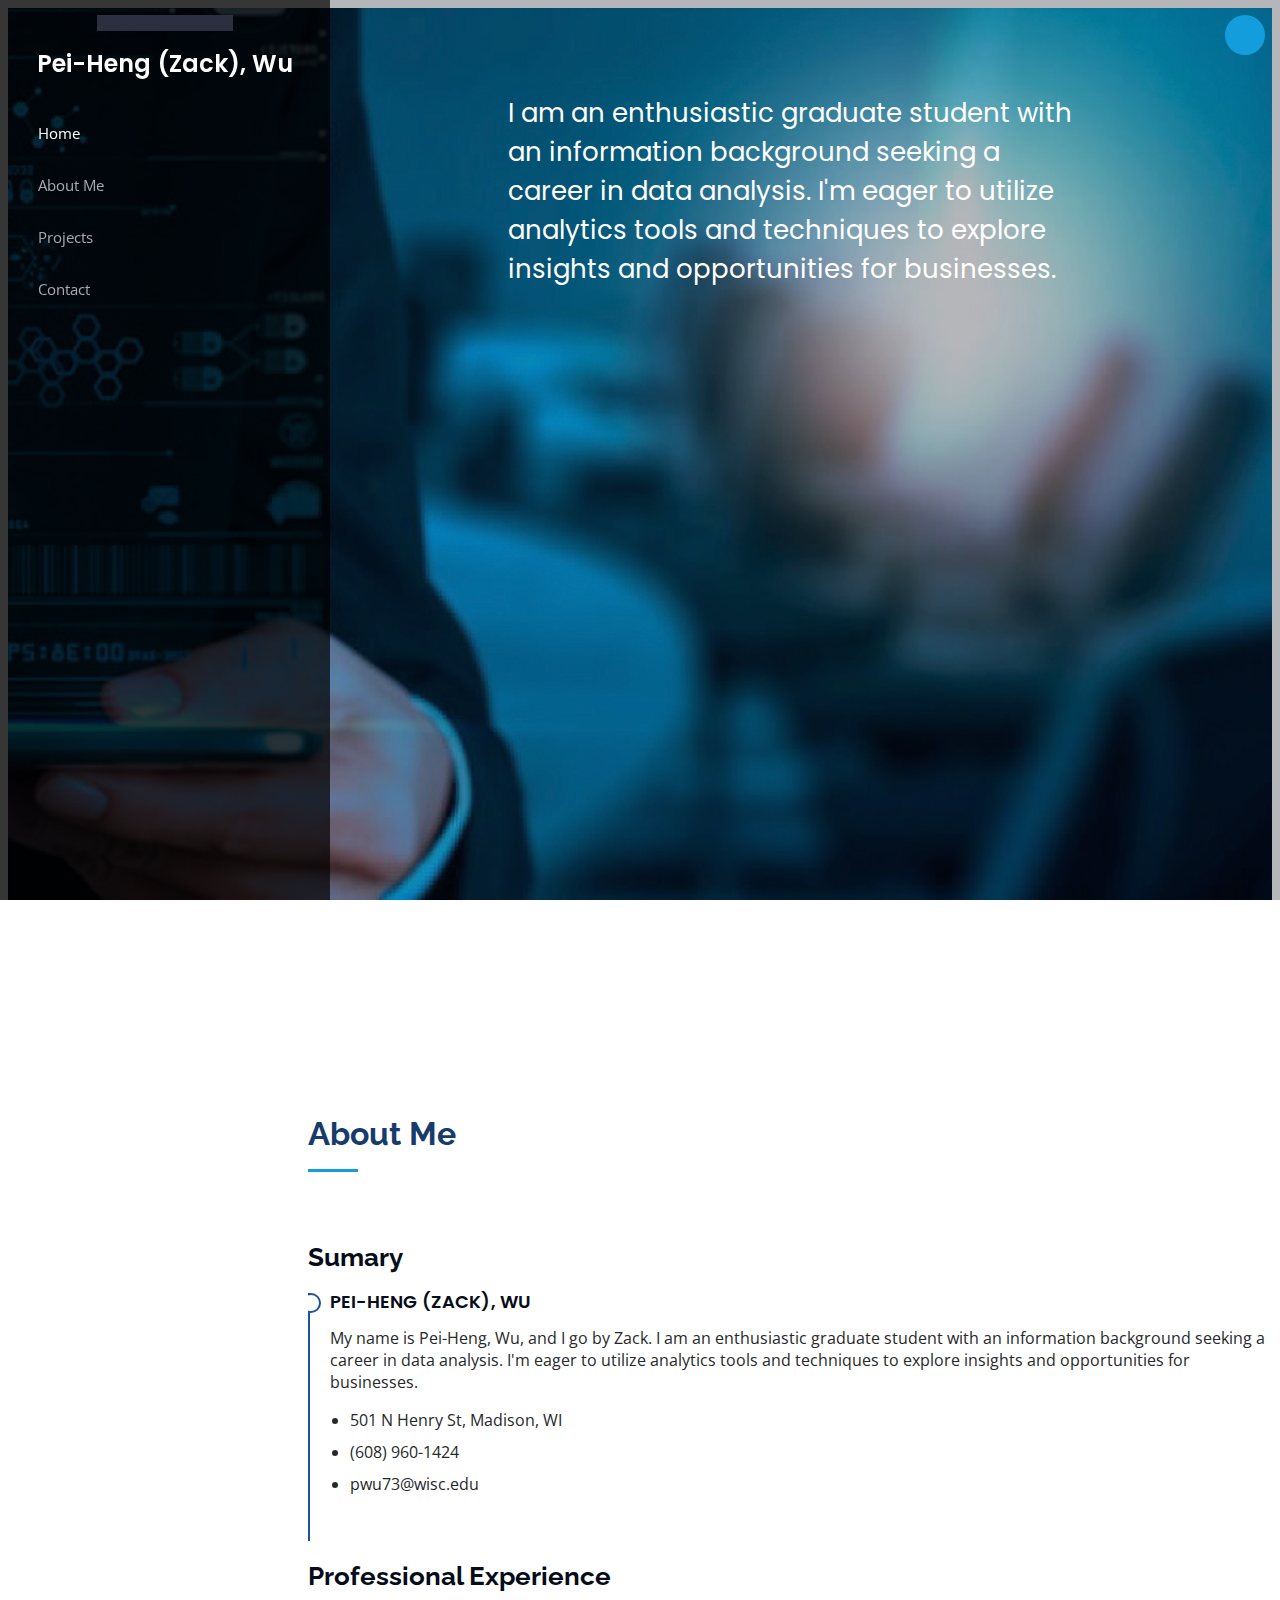
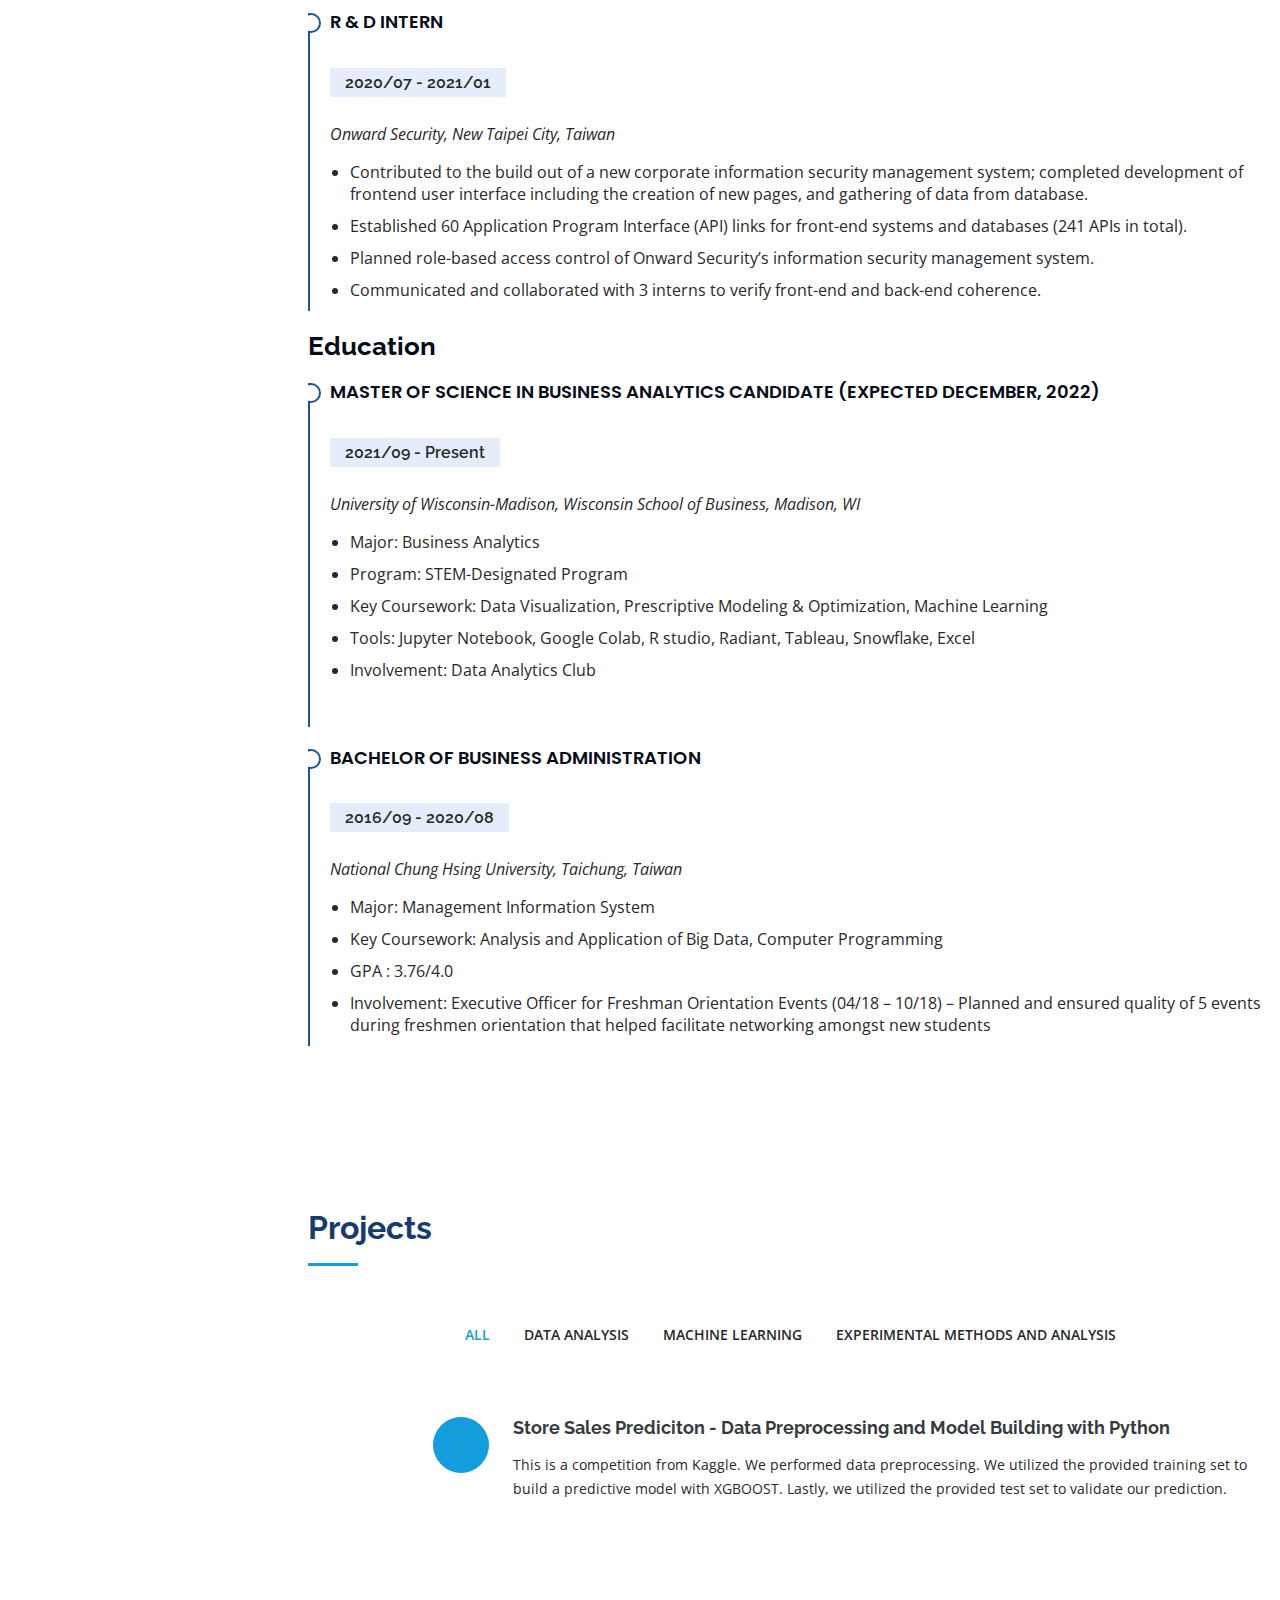
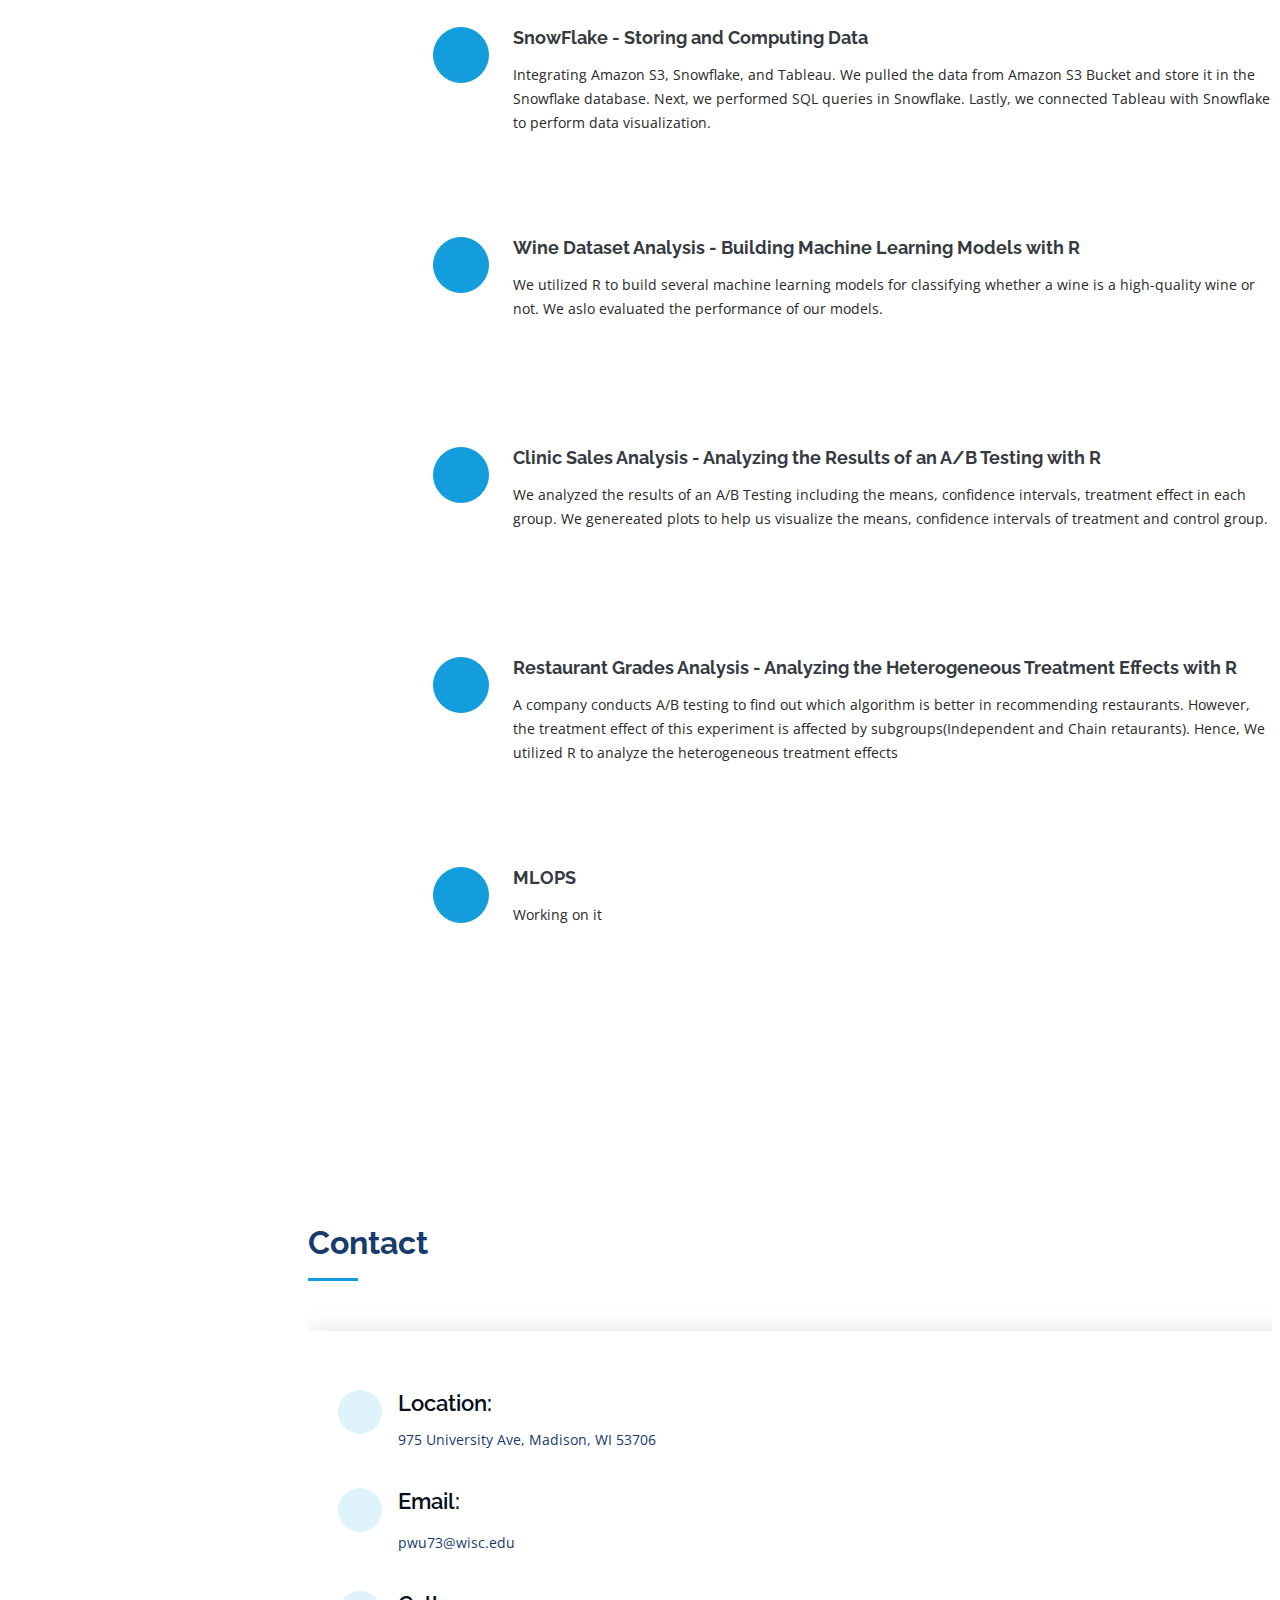
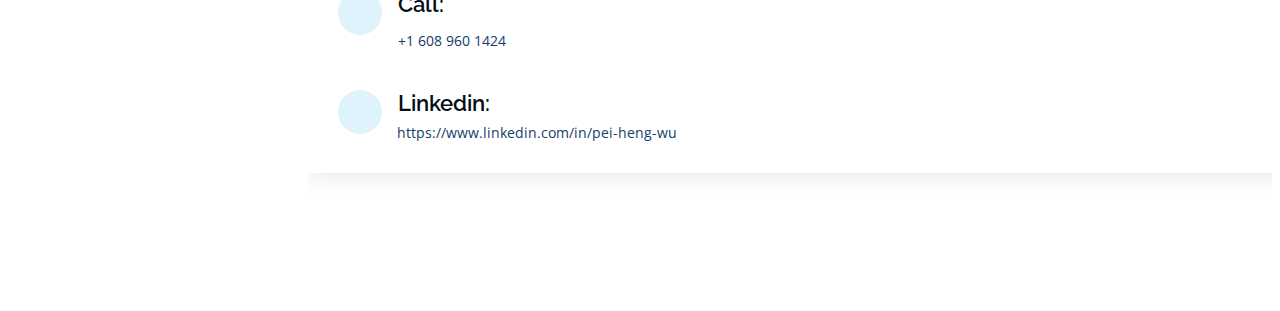
==== index.html @ 16bfede6 "start mlops" ====
<!DOCTYPE html>
<html lang="en">

<head>
  <meta charset="utf-8">
  <meta content="width=device-width, initial-scale=1.0" name="viewport">

  <title>Pei-Heng, Wu's Personal Website</title>
  <!-- <meta content="" name="description">
  <meta content="" name="keywords"> -->

  <!-- Favicons -->
  <link href="assets/img/favicon.png" rel="icon">
  <link href="assets/img/apple-touch-icon.png" rel="apple-touch-icon">

  <!-- Google Fonts -->
  <link
    href="https://fonts.googleapis.com/css?family=Open+Sans:300,300i,400,400i,600,600i,700,700i|Raleway:300,300i,400,400i,500,500i,600,600i,700,700i|Poppins:300,300i,400,400i,500,500i,600,600i,700,700i"
    rel="stylesheet">

  <!-- Vendor CSS Files -->
  <link href="assets/vendor/aos/aos.css" rel="stylesheet">
  <link href="assets/vendor/bootstrap/css/bootstrap.min.css" rel="stylesheet">
  <link href="assets/vendor/bootstrap-icons/bootstrap-icons.css" rel="stylesheet">
  <link href="assets/vendor/boxicons/css/boxicons.min.css" rel="stylesheet">
  <link href="assets/vendor/glightbox/css/glightbox.min.css" rel="stylesheet">
  <link href="assets/vendor/swiper/swiper-bundle.min.css" rel="stylesheet">

  <!-- Template Main CSS File -->
  <link href="assets/css/style.css" rel="stylesheet">

  <!-- =======================================================
  * Template Name: iPortfolio - v3.7.0
  * Template URL: https://bootstrapmade.com/iportfolio-bootstrap-portfolio-websites-template/
  * Author: BootstrapMade.com
  * License: https://bootstrapmade.com/license/
  ======================================================== -->
</head>

<body>

  <!-- ======= Mobile nav toggle button ======= -->
  <i class="bi bi-list mobile-nav-toggle d-xl-none"></i>

  <!-- ======= Header ======= -->
  <header id="header">
    <div class="d-flex flex-column">

      <div class="profile">
        <img src="assets/img/Wu_Pei-Heng_01.jpg" alt="" class="img-fluid rounded-circle">
        <h1 class="text-light"><a href="./assets/file/GB746 - Snowflake - Best Practices.pdf"
            download="GB746 - Snowflake - Best Practices">Pei-Heng (Zack), Wu</a></h1>
        <!-- <div class="social-links mt-3 text-center">
          <a href="#" class="twitter"><i class="bx bxl-twitter"></i></a>
          <a href="#" class="facebook"><i class="bx bxl-facebook"></i></a>
          <a href="#" class="instagram"><i class="bx bxl-instagram"></i></a>
          <a href="#" class="google-plus"><i class="bx bxl-skype"></i></a>
          <a href="#" class="linkedin"><i class="bx bxl-linkedin"></i></a>
        </div> -->
      </div>

      <nav id="navbar" class="nav-menu navbar">
        <ul>
          <li><a href="#hero" class="nav-link scrollto active"><i class="bx bx-home"></i> <span>Home</span></a></li>
          <li><a href="#resume" class="nav-link scrollto"><i class="bx bx-file-blank"></i> <span>About Me</span></a>
          </li>
          <li><a href="#services" class="nav-link scrollto"><i class="bx bx-server"></i> <span>Projects</span></a></li>
          <li><a href="#contact" class="nav-link scrollto"><i class="bx bx-envelope"></i> <span>Contact</span></a></li>
        </ul>
      </nav><!-- .nav-menu -->
    </div>
  </header><!-- End Header -->

  <!-- ======= Hero Section ======= -->
  <section id="hero" class="d-flex flex-column justify-content-center align-items-center">
    <div class="hero-container" data-aos="fade-in">
      <!-- <h1>Zack Wu</h1> -->
      <p>I am an enthusiastic graduate student with an information background seeking a career in data analysis. I'm
        eager to utilize analytics tools and techniques to explore insights and opportunities for businesses.</p>
      <!-- <p>I'm passionate about <span class="typed"
          data-typed-items="Data Analysis, Information Technology, marketing"></span></p> -->
    </div>
  </section><!-- End Hero -->

  <main id="main">

    <!-- ======= About Section ======= -->
    <!-- <section id="about" class="about">
      <div class="container">

        <div class="section-title">
          <h2>About</h2>
          <p>Magnam dolores commodi suscipit. Necessitatibus eius consequatur ex aliquid fuga eum quidem. Sit sint consectetur velit. Quisquam quos quisquam cupiditate. Et nemo qui impedit suscipit alias ea. Quia fugiat sit in iste officiis commodi quidem hic quas.</p>
        </div>

        <div class="row">
          <div class="col-lg-4" data-aos="fade-right">
            <img src="assets/img/profile-img.jpg" class="img-fluid" alt="">
          </div>
          <div class="col-lg-8 pt-4 pt-lg-0 content" data-aos="fade-left">
            <h3>UI/UX Designer &amp; Web Developer.</h3>
            <p class="fst-italic">
              Lorem ipsum dolor sit amet, consectetur adipiscing elit, sed do eiusmod tempor incididunt ut labore et dolore
              magna aliqua.
            </p>
            <div class="row">
              <div class="col-lg-6">
                <ul>
                  <li><i class="bi bi-chevron-right"></i> <strong>Birthday:</strong> <span>1 May 1995</span></li>
                  <li><i class="bi bi-chevron-right"></i> <strong>Website:</strong> <span>www.example.com</span></li>
                  <li><i class="bi bi-chevron-right"></i> <strong>Phone:</strong> <span>+123 456 7890</span></li>
                  <li><i class="bi bi-chevron-right"></i> <strong>City:</strong> <span>New York, USA</span></li>
                </ul>
              </div>
              <div class="col-lg-6">
                <ul>
                  <li><i class="bi bi-chevron-right"></i> <strong>Age:</strong> <span>30</span></li>
                  <li><i class="bi bi-chevron-right"></i> <strong>Degree:</strong> <span>Master</span></li>
                  <li><i class="bi bi-chevron-right"></i> <strong>PhEmailone:</strong> <span>email@example.com</span></li>
                  <li><i class="bi bi-chevron-right"></i> <strong>Freelance:</strong> <span>Available</span></li>
                </ul>
              </div>
            </div>
            <p>
              Officiis eligendi itaque labore et dolorum mollitia officiis optio vero. Quisquam sunt adipisci omnis et ut. Nulla accusantium dolor incidunt officia tempore. Et eius omnis.
              Cupiditate ut dicta maxime officiis quidem quia. Sed et consectetur qui quia repellendus itaque neque. Aliquid amet quidem ut quaerat cupiditate. Ab et eum qui repellendus omnis culpa magni laudantium dolores.
            </p>
          </div>
        </div>

      </div>
    </section> -->
    <!-- End About Section -->


    <!-- ======= Resume Section ======= -->
    <section id="resume" class="resume">
      <div class="container">

        <div class="section-title">
          <h2>About Me</h2>
          <!-- <p>My name is Pei-Heng, Wu, and I go by Zack. I am an enthusiastic graduate student with an information
            background seeking a career in data analysis. I'm eager to utilize analytics
            tools and techniques to explore insights and opportunities for businesses.</p> -->
        </div>

        <div class="row">
          <div class="col-lg-6" data-aos="fade-up">
            <h3 class="resume-title">Sumary</h3>
            <div class="resume-item pb-0">
              <h4>Pei-Heng (Zack), Wu</h4>
              <p>My name is Pei-Heng, Wu, and I go by Zack. I am an enthusiastic graduate student with an
                information
                background seeking a career in data analysis. I'm eager to utilize analytics
                tools and techniques to explore insights and opportunities for businesses.</p>
              <ul>
                <li>501 N Henry St, Madison, WI</li>
                <li>(608) 960-1424</li>
                <li>pwu73@wisc.edu</li>
              </ul>
            </div>

            <h3 class="resume-title">Professional Experience</h3>
            <div class="resume-item">
              <h4>R &amp; D Intern</h4>
              <h5>2020/07 - 2021/01</h5>
              <p><em>Onward Security, New Taipei City, Taiwan</em></p>
              <ul>
                <li>Contributed to the build out of a new corporate information security management system; completed
                  development of frontend user interface including the creation of new pages, and gathering of data from
                  database.</li>
                <li>Established 60 Application Program Interface (API) links for front-end systems and databases (241
                  APIs in total). </li>
                <li>Planned role-based access control of Onward Security’s information security management system.</li>
                <li>Communicated and collaborated with 3 interns to verify front-end and back-end coherence.</li>
              </ul>
            </div>
          </div>
          <div class="col-lg-6" data-aos="fade-up" data-aos-delay="100">
            <h3 class="resume-title">Education</h3>
            <div class="resume-item">
              <h4>Master of Science in Business Analytics Candidate (Expected December, 2022)
              </h4>
              <h5>2021/09 - Present</h5>
              <p><em>University of Wisconsin-Madison, Wisconsin School of Business, Madison, WI</em></p>
              <ul>
                <li>Major: Business Analytics</li>
                <li>Program: STEM-Designated Program</li>
                <li>Key Coursework: Data Visualization, Prescriptive Modeling & Optimization, Machine Learning</li>
                <li>Tools: Jupyter Notebook, Google Colab, R studio, Radiant, Tableau, Snowflake, Excel</li>
                <li>Involvement: Data Analytics Club</li>
                </li>
              </ul>
            </div>
            <div class="resume-item">
              <h4>Bachelor of Business Administration</h4>
              <h5>2016/09 - 2020/08</h5>
              <p><em>National Chung Hsing University, Taichung, Taiwan</em></p>
              <ul>
                <li>Major: Management Information System</li>
                <li>Key Coursework: Analysis and Application of Big Data, Computer Programming</li>
                <li>GPA : 3.76/4.0
                </li>
                <li>Involvement: Executive Officer for Freshman Orientation Events (04/18 – 10/18) – Planned and ensured
                  quality of 5
                  events during freshmen orientation that helped facilitate networking amongst new students</li>
              </ul>
            </div>
          </div>
        </div>

      </div>
    </section><!-- End Resume Section -->

    <!-- ======= Facts Section ======= -->
    <!-- <section id="facts" class="facts">
      <div class="container">

        <div class="section-title">
          <h2>Facts</h2>
          <p>Magnam dolores commodi suscipit. Necessitatibus eius consequatur ex aliquid fuga eum quidem. Sit sint
            consectetur velit. Quisquam quos quisquam cupiditate. Et nemo qui impedit suscipit alias ea. Quia fugiat sit
            in iste officiis commodi quidem hic quas.</p>
        </div>

        <div class="row no-gutters">

          <div class="col-lg-3 col-md-6 d-md-flex align-items-md-stretch" data-aos="fade-up">
            <div class="count-box">
              <i class="bi bi-emoji-smile"></i>
              <span data-purecounter-start="0" data-purecounter-end="232" data-purecounter-duration="1"
                class="purecounter"></span>
              <p><strong>Happy Clients</strong> consequuntur quae</p>
            </div>
          </div>

          <div class="col-lg-3 col-md-6 d-md-flex align-items-md-stretch" data-aos="fade-up" data-aos-delay="100">
            <div class="count-box">
              <i class="bi bi-journal-richtext"></i>
              <span data-purecounter-start="0" data-purecounter-end="521" data-purecounter-duration="1"
                class="purecounter"></span>
              <p><strong>Projects</strong> adipisci atque cum quia aut</p>
            </div>
          </div>

          <div class="col-lg-3 col-md-6 d-md-flex align-items-md-stretch" data-aos="fade-up" data-aos-delay="200">
            <div class="count-box">
              <i class="bi bi-headset"></i>
              <span data-purecounter-start="0" data-purecounter-end="1453" data-purecounter-duration="1"
                class="purecounter"></span>
              <p><strong>Hours Of Support</strong> aut commodi quaerat</p>
            </div>
          </div>

          <div class="col-lg-3 col-md-6 d-md-flex align-items-md-stretch" data-aos="fade-up" data-aos-delay="300">
            <div class="count-box">
              <i class="bi bi-people"></i>
              <span data-purecounter-start="0" data-purecounter-end="32" data-purecounter-duration="1"
                class="purecounter"></span>
              <p><strong>Hard Workers</strong> rerum asperiores dolor</p>
            </div>
          </div>

        </div>

      </div>
    </section> -->
    <!-- End Facts Section -->

    <!-- ======= Skills Section ======= -->
    <!-- <section id="skills" class="skills section-bg">
      <div class="container">

        <div class="section-title">
          <h2>Skills</h2>
          <p>Magnam dolores commodi suscipit. Necessitatibus eius consequatur ex aliquid fuga eum quidem. Sit sint
            consectetur velit. Quisquam quos quisquam cupiditate. Et nemo qui impedit suscipit alias ea. Quia fugiat sit
            in iste officiis commodi quidem hic quas.</p>
        </div>

        <div class="row skills-content">

          <div class="col-lg-6" data-aos="fade-up">

            <div class="progress">
              <span class="skill">HTML <i class="val">100%</i></span>
              <div class="progress-bar-wrap">
                <div class="progress-bar" role="progressbar" aria-valuenow="100" aria-valuemin="0" aria-valuemax="100">
                </div>
              </div>
            </div>

            <div class="progress">
              <span class="skill">CSS <i class="val">90%</i></span>
              <div class="progress-bar-wrap">
                <div class="progress-bar" role="progressbar" aria-valuenow="90" aria-valuemin="0" aria-valuemax="100">
                </div>
              </div>
            </div>

            <div class="progress">
              <span class="skill">JavaScript <i class="val">75%</i></span>
              <div class="progress-bar-wrap">
                <div class="progress-bar" role="progressbar" aria-valuenow="75" aria-valuemin="0" aria-valuemax="100">
                </div>
              </div>
            </div>

          </div>

          <div class="col-lg-6" data-aos="fade-up" data-aos-delay="100">

            <div class="progress">
              <span class="skill">PHP <i class="val">80%</i></span>
              <div class="progress-bar-wrap">
                <div class="progress-bar" role="progressbar" aria-valuenow="80" aria-valuemin="0" aria-valuemax="100">
                </div>
              </div>
            </div>

            <div class="progress">
              <span class="skill">WordPress/CMS <i class="val">90%</i></span>
              <div class="progress-bar-wrap">
                <div class="progress-bar" role="progressbar" aria-valuenow="90" aria-valuemin="0" aria-valuemax="100">
                </div>
              </div>
            </div>

            <div class="progress">
              <span class="skill">Photoshop <i class="val">55%</i></span>
              <div class="progress-bar-wrap">
                <div class="progress-bar" role="progressbar" aria-valuenow="55" aria-valuemin="0" aria-valuemax="100">
                </div>
              </div>
            </div>

          </div>

        </div>

      </div>
    </section> -->
    <!-- End Skills Section -->


    <!-- ======= Portfolio Section ======= -->
    <!-- <section id="portfolio" class="portfolio section-bg">
      <div class="container">

        <div class="section-title">
          <h2>Portfolio</h2>
          <p>Magnam dolores commodi suscipit. Necessitatibus eius consequatur ex aliquid fuga eum quidem. Sit sint
            consectetur velit. Quisquam quos quisquam cupiditate. Et nemo qui impedit suscipit alias ea. Quia fugiat sit
            in iste officiis commodi quidem hic quas.</p>
        </div>

        <div class="row" data-aos="fade-up">
          <div class="col-lg-12 d-flex justify-content-center">
            <ul id="portfolio-flters">
              <li data-filter="*" class="filter-active">All</li>
              <li data-filter=".filter-app">App</li>
              <li data-filter=".filter-card">Card</li>
              <li data-filter=".filter-web">Web</li>
            </ul>
          </div>
        </div>

        <div class="row portfolio-container" data-aos="fade-up" data-aos-delay="100">

          <div class="col-lg-4 col-md-6 portfolio-item filter-app">
            <div class="portfolio-wrap">
              <img src="assets/img/portfolio/portfolio-1.jpg" class="img-fluid" alt="">
              <div class="portfolio-links">
                <a href="assets/img/portfolio/portfolio-1.jpg" data-gallery="portfolioGallery"
                  class="portfolio-lightbox" title="App 1"><i class="bx bx-plus"></i></a>
                <a href="portfolio-details.html" title="More Details"><i class="bx bx-link"></i></a>
              </div>
            </div>
          </div>

          <div class="col-lg-4 col-md-6 portfolio-item filter-web">
            <div class="portfolio-wrap">
              <img src="assets/img/portfolio/portfolio-2.jpg" class="img-fluid" alt="">
              <div class="portfolio-links">
                <a href="assets/img/portfolio/portfolio-2.jpg" data-gallery="portfolioGallery"
                  class="portfolio-lightbox" title="Web 3"><i class="bx bx-plus"></i></a>
                <a href="portfolio-details.html" title="More Details"><i class="bx bx-link"></i></a>
              </div>
            </div>
          </div>

          <div class="col-lg-4 col-md-6 portfolio-item filter-app">
            <div class="portfolio-wrap">
              <img src="assets/img/portfolio/portfolio-3.jpg" class="img-fluid" alt="">
              <div class="portfolio-links">
                <a href="assets/img/portfolio/portfolio-3.jpg" data-gallery="portfolioGallery"
                  class="portfolio-lightbox" title="App 2"><i class="bx bx-plus"></i></a>
                <a href="portfolio-details.html" title="More Details"><i class="bx bx-link"></i></a>
              </div>
            </div>
          </div>

          <div class="col-lg-4 col-md-6 portfolio-item filter-card">
            <div class="portfolio-wrap">
              <img src="assets/img/portfolio/portfolio-4.jpg" class="img-fluid" alt="">
              <div class="portfolio-links">
                <a href="assets/img/portfolio/portfolio-4.jpg" data-gallery="portfolioGallery"
                  class="portfolio-lightbox" title="Card 2"><i class="bx bx-plus"></i></a>
                <a href="portfolio-details.html" title="More Details"><i class="bx bx-link"></i></a>
              </div>
            </div>
          </div>

          <div class="col-lg-4 col-md-6 portfolio-item filter-web">
            <div class="portfolio-wrap">
              <img src="assets/img/portfolio/portfolio-5.jpg" class="img-fluid" alt="">
              <div class="portfolio-links">
                <a href="assets/img/portfolio/portfolio-5.jpg" data-gallery="portfolioGallery"
                  class="portfolio-lightbox" title="Web 2"><i class="bx bx-plus"></i></a>
                <a href="portfolio-details.html" title="More Details"><i class="bx bx-link"></i></a>
              </div>
            </div>
          </div>

          <div class="col-lg-4 col-md-6 portfolio-item filter-app">
            <div class="portfolio-wrap">
              <img src="assets/img/portfolio/portfolio-6.jpg" class="img-fluid" alt="">
              <div class="portfolio-links">
                <a href="assets/img/portfolio/portfolio-6.jpg" data-gallery="portfolioGallery"
                  class="portfolio-lightbox" title="App 3"><i class="bx bx-plus"></i></a>
                <a href="portfolio-details.html" title="More Details"><i class="bx bx-link"></i></a>
              </div>
            </div>
          </div>

          <div class="col-lg-4 col-md-6 portfolio-item filter-card">
            <div class="portfolio-wrap">
              <img src="assets/img/portfolio/portfolio-7.jpg" class="img-fluid" alt="">
              <div class="portfolio-links">
                <a href="assets/img/portfolio/portfolio-7.jpg" data-gallery="portfolioGallery"
                  class="portfolio-lightbox" title="Card 1"><i class="bx bx-plus"></i></a>
                <a href="portfolio-details.html" title="More Details"><i class="bx bx-link"></i></a>
              </div>
            </div>
          </div>

          <div class="col-lg-4 col-md-6 portfolio-item filter-card">
            <div class="portfolio-wrap">
              <img src="assets/img/portfolio/portfolio-8.jpg" class="img-fluid" alt="">
              <div class="portfolio-links">
                <a href="assets/img/portfolio/portfolio-8.jpg" data-gallery="portfolioGallery"
                  class="portfolio-lightbox" title="Card 3"><i class="bx bx-plus"></i></a>
                <a href="portfolio-details.html" title="More Details"><i class="bx bx-link"></i></a>
              </div>
            </div>
          </div>

          <div class="col-lg-4 col-md-6 portfolio-item filter-web">
            <div class="portfolio-wrap">
              <img src="assets/img/portfolio/portfolio-9.jpg" class="img-fluid" alt="">
              <div class="portfolio-links">
                <a href="assets/img/portfolio/portfolio-9.jpg" data-gallery="portfolioGallery"
                  class="portfolio-lightbox" title="Web 3"><i class="bx bx-plus"></i></a>
                <a href="portfolio-details.html" title="More Details"><i class="bx bx-link"></i></a>
              </div>
            </div>
          </div>

        </div>

      </div>
    </section> -->
    <!-- End Portfolio Section -->

    <!-- ======= Services Section ======= -->
    <section id="services" class="services">
      <div class="container">

        <div class="section-title">
          <h2>Projects</h2>
        </div>

        <div class="row" data-aos="fade-up">
          <div class="col-lg-12 d-flex justify-content-center">
            <ul id="services-flters">
              <li data-filter="*" class="filter-active">All</li>
              <li data-filter=".filter-3">Data Analysis</li>
              <li data-filter=".filter-1">Machine Learning</li>
              <li data-filter=".filter-2">Experimental Methods and Analysis</li>
            </ul>
          </div>
        </div>

        <div class="row services-container">
          <div class="col-lg-4 col-md-6 icon-box filter-1">
            <div class="icon"><i class="bi bi-briefcase"></i></div>
            <h4 class="title"><a href="Store_sales.html">Store Sales Prediciton - Data Preprocessing and Model Building
                with Python </a></h4>
            <p class="description">This is a competition from Kaggle. We performed data preprocessing. We utilized the
              provided training set to build a predictive model with XGBOOST. Lastly, we utilized the provided test set
              to validate our prediction.</p>
          </div>
          <div class="col-lg-4 col-md-6 icon-box filter-3">
            <div class="icon"><i class="bi bi-calendar4-week"></i></div>
            <h4 class="title"><a href="./Karate Dojo Analysis.html">SnowFlake - Storing and Computing Data </a></h4>
            <p class="description">Integrating Amazon S3, Snowflake, and Tableau. We pulled the data from Amazon S3
              Bucket and store it in the Snowflake database. Next, we performed SQL queries in Snowflake. Lastly, we
              connected Tableau with Snowflake to perform data visualization.</p>
          </div>
          <div class="col-lg-4 col-md-6 icon-box filter-1">
            <div class="icon"><i class="bi bi-briefcase"></i></div>
            <h4 class="title"><a href="assets/file/Assignment-7-revise.html">Wine Dataset Analysis - Building
                Machine Learning Models with R</a></h4>
            <p class="description">We utilized R to build several machine learning models for classifying whether a wine
              is a
              high-quality wine or not. We aslo evaluated the performance of our models.</p>
          </div>
          <div class="col-lg-4 col-md-6 icon-box filter-2">
            <div class="icon"><i class="bi bi-card-checklist"></i></div>
            <h4 class="title"><a href="./assets/file/Clinic Sales Analysis.html">Clinic Sales Analysis -
                Analyzing the Results of an A/B Testing with R
              </a></h4>
            <p class="description">We analyzed the results of an A/B Testing including the means, confidence intervals,
              treatment effect in each group. We genereated plots to help us visualize the means, confidence intervals
              of
              treatment and control group.</p>
          </div>
          <div class="col-lg-4 col-md-6 icon-box filter-2">
            <div class="icon"><i class="bi bi-calendar4-week"></i></div>
            <h4 class="title"><a href="./assets/file/RestaurantGrades.html">Restaurant Grades Analysis - Analyzing the
                Heterogeneous Treatment Effects with R</a></h4>
            <p class="description">A company conducts A/B testing to find out which algorithm is better in recommending
              restaurants. However, the treatment effect of this experiment is affected by subgroups(Independent and
              Chain retaurants). Hence, We utilized R to analyze the heterogeneous treatment effects</p>
          </div>
          <div class="col-lg-4 col-md-6 icon-box filter-1">
            <div class="icon"><i class="bi bi-calendar4-week"></i></div>
            <h4 class="title"><a href="./assets/file/RestaurantGrades.html">MLOPS</a></h4>
            <p class="description">Working on it</p>
          </div>
        </div>

      </div>
    </section><!-- End Services Section -->



    <!-- ======= Contact Section ======= -->
    <section id="contact" class="contact">
      <div class="container">

        <div class="section-title">
          <h2>Contact</h2>
        </div>

        <div class="row" data-aos="fade-in">

          <div class="col-lg">
            <div class="info align-items-center ">
              <div class="address">
                <i class="bi bi-geo-alt"></i>
                <h4>Location:</h4>
                <p>975 University Ave, Madison, WI 53706</p>
              </div>

              <div class="email">
                <i class="bi bi-envelope"></i>
                <h4>Email:</h4>
                <p>pwu73@wisc.edu</p>
              </div>

              <div class="phone">
                <i class="bi bi-phone"></i>
                <h4>Call:</h4>
                <p>+1 608 960 1424</p>
              </div>

              <div class="phone">
                <i class="bi bi-linkedin"></i>
                <h4>Linkedin:</h4>
                <a href="https://www.linkedin.com/in/pei-heng-wu">https://www.linkedin.com/in/pei-heng-wu</a>
              </div>

              <!-- <iframe
                src="https://www.google.com/maps/embed/v1/place?q=place_id:ChIJrdw6sMusB4gRqTdLjzVrrts&key=AIzaSyAyE0UaiybLDFYqEpI460T60gFAlJdDiVk"
                frameborder="0" style="border:0; width: 100%; height: 290px;" allowfullscreen></iframe> -->
            </div>

          </div>

          <!-- <div class="col-lg-7 mt-5 mt-lg-0 d-flex align-items-stretch">
            <form action="forms/contact.php" method="post" role="form" class="php-email-form">
              <div class="row">
                <div class="form-group col-md-6">
                  <label for="name">Your Name</label>
                  <input type="text" name="name" class="form-control" id="name" required>
                </div>
                <div class="form-group col-md-6">
                  <label for="name">Your Email</label>
                  <input type="email" class="form-control" name="email" id="email" required>
                </div>
              </div>
              <div class="form-group">
                <label for="name">Subject</label>
                <input type="text" class="form-control" name="subject" id="subject" required>
              </div>
              <div class="form-group">
                <label for="name">Message</label>
                <textarea class="form-control" name="message" rows="10" required></textarea>
              </div>
              <div class="my-3">
                <div class="loading">Loading</div>
                <div class="error-message"></div>
                <div class="sent-message">Your message has been sent. Thank you!</div>
              </div>
              <div class="text-center"><button type="submit">Send Message</button></div>
            </form>
          </div> -->

        </div>

      </div>
    </section><!-- End Contact Section -->

  </main><!-- End #main -->

  <!-- ======= Footer ======= -->
  <!-- <footer id="footer">
    <div class="container">
      <div class="credits">
      </div>
    </div>
  </footer> -->
  <!-- End  Footer -->

  <a href="#" class="back-to-top d-flex align-items-center justify-content-center"><i
      class="bi bi-arrow-up-short"></i></a>

  <!-- Vendor JS Files -->
  <script src="assets/vendor/purecounter/purecounter.js"></script>
  <script src="assets/vendor/aos/aos.js"></script>
  <script src="assets/vendor/bootstrap/js/bootstrap.bundle.min.js"></script>
  <script src="assets/vendor/glightbox/js/glightbox.min.js"></script>
  <script src="assets/vendor/isotope-layout/isotope.pkgd.min.js"></script>
  <script src="assets/vendor/swiper/swiper-bundle.min.js"></script>
  <script src="assets/vendor/typed.js/typed.min.js"></script>
  <script src="assets/vendor/waypoints/noframework.waypoints.js"></script>
  <script src="assets/vendor/php-email-form/validate.js"></script>

  <!-- Template Main JS File -->
  <script src="assets/js/main.js"></script>

</body>

</html>
---- assets/css/style.css ----
/**
* Template Name: iPortfolio - v3.7.0
* Template URL: https://bootstrapmade.com/iportfolio-bootstrap-portfolio-websites-template/
* Author: BootstrapMade.com
* License: https://bootstrapmade.com/license/
*/

/*--------------------------------------------------------------
# General
--------------------------------------------------------------*/
body {
  font-family: "Open Sans", sans-serif;
  color: #272829;
}

a {
  color: #149ddd;
  text-decoration: none;
}

a:hover {
  color: #37b3ed;
  text-decoration: none;
}

h1, h2, h3, h4, h5, h6 {
  font-family: "Raleway", sans-serif;
}

/*--------------------------------------------------------------
# Back to top button
--------------------------------------------------------------*/
.back-to-top {
  position: fixed;
  visibility: hidden;
  opacity: 0;
  right: 15px;
  bottom: 15px;
  z-index: 996;
  background: #149ddd;
  width: 40px;
  height: 40px;
  border-radius: 50px;
  transition: all 0.4s;
}
.back-to-top i {
  font-size: 28px;
  color: #fff;
  line-height: 0;
}
.back-to-top:hover {
  background: #2eafec;
  color: #fff;
}
.back-to-top.active {
  visibility: visible;
  opacity: 1;
}

/*--------------------------------------------------------------
# Header
--------------------------------------------------------------*/
#header {
  position: fixed;
  top: 0;
  left: 0;
  bottom: 0;
  width: 300px;
  transition: all ease-in-out 0.5s;
  z-index: 9997;
  transition: all 0.5s;
  padding: 0 15px;
  background: #040b14;
  overflow-y: auto;
  background:rgba(0%, 0%, 0%, 0.70);
}
#header .profile img {
  margin: 15px auto;
  display: block;
  width: 120px;
  border: 8px solid #2c2f3f;
  opacity: 1;
}
#header .profile h1 {
  font-size: 24px;
  margin: 0;
  padding: 0;
  font-weight: 600;
  -moz-text-align-last: center;
  text-align-last: center;
  font-family: "Poppins", sans-serif;
}
#header .profile h1 a, #header .profile h1 a:hover {
  color: #fff;
  text-decoration: none;
}
#header .profile .social-links a {
  font-size: 18px;
  display: inline-block;
  background: #212431;
  color: #fff;
  line-height: 1;
  padding: 8px 0;
  margin-right: 4px;
  border-radius: 50%;
  text-align: center;
  width: 36px;
  height: 36px;
  transition: 0.3s;
}
#header .profile .social-links a:hover {
  background: #149ddd;
  color: #fff;
  text-decoration: none;
}

#main {
  margin-left: 300px;
}

@media (max-width: 1199px) {
  #header {
    left: -300px;
  }

  #main {
    margin-left: 0;
  }
}
/*--------------------------------------------------------------
# Navigation Menu
--------------------------------------------------------------*/
/* Desktop Navigation */
.nav-menu {
  padding: 30px 0 0 0;
}
.nav-menu * {
  margin: 0;
  padding: 0;
  list-style: none;
}
.nav-menu > ul > li {
  position: relative;
  white-space: nowrap;
}
.nav-menu a, .nav-menu a:focus {
  display: flex;
  align-items: center;
  color: #a8a9b4;
  padding: 12px 15px;
  margin-bottom: 8px;
  transition: 0.3s;
  font-size: 15px;
}
.nav-menu a i, .nav-menu a:focus i {
  font-size: 24px;
  padding-right: 8px;
  color: #6f7180;
}
.nav-menu a:hover, .nav-menu .active, .nav-menu .active:focus, .nav-menu li:hover > a {
  text-decoration: none;
  color: #fff;
}
.nav-menu a:hover i, .nav-menu .active i, .nav-menu .active:focus i, .nav-menu li:hover > a i {
  color: #149ddd;
}

/* Mobile Navigation */
.mobile-nav-toggle {
  position: fixed;
  right: 15px;
  top: 15px;
  z-index: 9998;
  border: 0;
  font-size: 24px;
  transition: all 0.4s;
  outline: none !important;
  background-color: #149ddd;
  color: #fff;
  width: 40px;
  height: 40px;
  display: inline-flex;
  align-items: center;
  justify-content: center;
  line-height: 0;
  border-radius: 50px;
  cursor: pointer;
}

.mobile-nav-active {
  overflow: hidden;
}
.mobile-nav-active #header {
  left: 0;
}

/*--------------------------------------------------------------
# Hero Section
--------------------------------------------------------------*/
#hero {
  width: 100%;
  height: 100vh;
  background: url("../img/homepage_bg.jpg") top center;
  background-size: cover;
}
#hero:before {
  content: "";
  background: rgba(5, 13, 24, 0.3);
  position: absolute;
  bottom: 0;
  top: 0;
  left: 0;
  right: 0;
  z-index: 1;
}
#hero .hero-container {
  position: relative;
  z-index: 2;
  min-width: 300px;
}
#hero .hero-container p{
margin-left: 500px;
margin-right:200px;
}
#hero h1 {
  margin: 0 0 10px 0;
  font-size: 64px;
  font-weight: 700;
  line-height: 56px;
  color: #fff;
}
#hero p {
  color: #fff;
  margin-bottom: 50px;
  font-size: 26px;
  font-family: "Poppins", sans-serif;
}
#hero p span {
  color: #fff;
  padding-bottom: 4px;
  letter-spacing: 1px;
  border-bottom: 3px solid #149ddd;
}
@media (min-width: 1024px) {
  #hero {
    background-attachment: fixed;
  }
}
@media (max-width: 768px) {
  #hero h1 {
    font-size: 28px;
    line-height: 36px;
  }
  #hero h2 {
    font-size: 18px;
    line-height: 24px;
    margin-bottom: 30px;
  }
}

/*--------------------------------------------------------------
# Hero 2 Section
--------------------------------------------------------------*/
#hero2 {
  width: 100%;
  height: 100vh;
  background: url("../img/StoreSales/grocery-2.jpg") top center;
  background-size: cover;
}
#hero2:before {
  content: "";
  background: rgba(5, 13, 24, 0.3);
  position: absolute;
  bottom: 0;
  top: 0;
  left: 0;
  right: 0;
  z-index: 1;
}
#hero2 .hero2-container {
  position: relative;
  z-index: 2;
  min-width: 300px;
}
#hero2 h1 {
  margin: 0 0 10px 0;
  font-size: 64px;
  font-weight: 700;
  line-height: 56px;
  color: #fff;
}
#hero2 p {
  color: #fff;
  margin-bottom: 50px;
  font-size: 26px;
  font-family: "Poppins", sans-serif;
}
#hero2 p span {
  color: #fff;
  padding-bottom: 4px;
  letter-spacing: 1px;
  border-bottom: 3px solid #149ddd;
}
@media (min-width: 1024px) {
  #hero2 {
    background-attachment: fixed;
  }
}
@media (max-width: 768px) {
  #hero2 h1 {
    font-size: 28px;
    line-height: 36px;
  }
  #hero2 h2 {
    font-size: 18px;
    line-height: 24px;
    margin-bottom: 30px;
  }
}
/*--------------------------------------------------------------
# Hero 3 Section
--------------------------------------------------------------*/
#hero3 {
  width: 100%;
  height: 100vh;
  background: url("../img/KarateDojo/karate-background.jpg") top center;
  background-size: cover;
}
#hero3:before {
  content: "";
  background: rgba(5, 13, 24, 0.3);
  position: absolute;
  bottom: 0;
  top: 0;
  left: 0;
  right: 0;
  z-index: 1;
}
#hero3 .hero2-container {
  position: relative;
  z-index: 2;
  min-width: 300px;
}
#hero3 h1 {
  margin: 0 0 10px 0;
  font-size: 64px;
  font-weight: 700;
  line-height: 56px;
  color: #fff;
}
#hero3 p {
  color: #fff;
  margin-bottom: 50px;
  font-size: 26px;
  font-family: "Poppins", sans-serif;
}
#hero3 p span {
  color: #fff;
  padding-bottom: 4px;
  letter-spacing: 1px;
  border-bottom: 3px solid #149ddd;
}
@media (min-width: 1024px) {
  #hero3 {
    background-attachment: fixed;
  }
}
@media (max-width: 768px) {
  #hero3 h1 {
    font-size: 28px;
    line-height: 36px;
  }
  #hero3 h2 {
    font-size: 18px;
    line-height: 24px;
    margin-bottom: 30px;
  }
}
/*--------------------------------------------------------------
# Sections General
--------------------------------------------------------------*/
section {
  padding: 60px 0;
  overflow: hidden;
}

.section-bg {
  background: #f5f8fd;
}

.section-title {
  padding-bottom: 30px;
}
.section-title h2 {
  font-size: 32px;
  font-weight: bold;
  margin-bottom: 20px;
  padding-bottom: 20px;
  position: relative;
  color: #173b6c;
}
.section-title h2::after {
  content: "";
  position: absolute;
  display: block;
  width: 50px;
  height: 3px;
  background: #149ddd;
  bottom: 0;
  left: 0;
}
.section-title p {
  margin-bottom: 0;
}

/*--------------------------------------------------------------
# About
--------------------------------------------------------------*/
.about .content h3 {
  font-weight: 700;
  font-size: 26px;
  color: #173b6c;
}
.about .content ul {
  list-style: none;
  padding: 0;
}
.about .content ul li {
  margin-bottom: 20px;
  display: flex;
  align-items: center;
}
.about .content ul strong {
  margin-right: 10px;
}
.about .content ul i {
  font-size: 16px;
  margin-right: 5px;
  color: #149ddd;
  line-height: 0;
}
.about .content p:last-child {
  margin-bottom: 0;
}

/*--------------------------------------------------------------
# Facts
--------------------------------------------------------------*/
.facts {
  padding-bottom: 30px;
}
.facts .count-box {
  padding: 30px;
  width: 100%;
}
.facts .count-box i {
  display: block;
  font-size: 44px;
  color: #149ddd;
  float: left;
  line-height: 0;
}
.facts .count-box span {
  font-size: 48px;
  line-height: 40px;
  display: block;
  font-weight: 700;
  color: #050d18;
  margin-left: 60px;
}
.facts .count-box p {
  padding: 15px 0 0 0;
  margin: 0 0 0 60px;
  font-family: "Raleway", sans-serif;
  font-size: 14px;
  color: #122f57;
}
.facts .count-box a {
  font-weight: 600;
  display: block;
  margin-top: 20px;
  color: #122f57;
  font-size: 15px;
  font-family: "Poppins", sans-serif;
  transition: ease-in-out 0.3s;
}
.facts .count-box a:hover {
  color: #1f5297;
}

/*--------------------------------------------------------------
# Akills
--------------------------------------------------------------*/
.skills .progress {
  height: 60px;
  display: block;
  background: none;
  border-radius: 0;
}
.skills .progress .skill {
  padding: 0;
  margin: 0 0 6px 0;
  text-transform: uppercase;
  display: block;
  font-weight: 600;
  font-family: "Poppins", sans-serif;
  color: #050d18;
}
.skills .progress .skill .val {
  float: right;
  font-style: normal;
}
.skills .progress-bar-wrap {
  background: #dce8f8;
  height: 10px;
}
.skills .progress-bar {
  width: 1px;
  height: 10px;
  transition: 0.9s;
  background-color: #149ddd;
}

/*--------------------------------------------------------------
# Resume
--------------------------------------------------------------*/
.resume .resume-title {
  font-size: 26px;
  font-weight: 700;
  margin-top: 20px;
  margin-bottom: 20px;
  color: #050d18;
}
.resume .resume-item {
  padding: 0 0 20px 20px;
  margin-top: -2px;
  border-left: 2px solid #1f5297;
  position: relative;
}
.resume .resume-item h4 {
  line-height: 18px;
  font-size: 18px;
  font-weight: 600;
  text-transform: uppercase;
  font-family: "Poppins", sans-serif;
  color: #050d18;
  margin-bottom: 10px;
}
.resume .resume-item h5 {
  font-size: 16px;
  background: #e4edf9;
  padding: 5px 15px;
  display: inline-block;
  font-weight: 600;
  margin-bottom: 10px;
}
.resume .resume-item ul {
  padding-left: 20px;
}
.resume .resume-item ul li {
  padding-bottom: 10px;
}
.resume .resume-item:last-child {
  padding-bottom: 0;
}
.resume .resume-item::before {
  content: "";
  position: absolute;
  width: 16px;
  height: 16px;
  border-radius: 50px;
  left: -9px;
  top: 0;
  background: #fff;
  border: 2px solid #1f5297;
}

/*--------------------------------------------------------------
# Portfolio
--------------------------------------------------------------*/
.portfolio .portfolio-item {
  margin-bottom: 30px;
}
.portfolio #portfolio-flters {
  padding: 0;
  margin: 0 auto 35px auto;
  list-style: none;
  text-align: center;
  background: #fff;
  border-radius: 50px;
  padding: 2px 15px;
}
.portfolio #portfolio-flters li {
  cursor: pointer;
  display: inline-block;
  padding: 10px 15px 8px 15px;
  font-size: 14px;
  font-weight: 600;
  line-height: 1;
  text-transform: uppercase;
  color: #272829;
  margin-bottom: 5px;
  transition: all 0.3s ease-in-out;
}
.portfolio #portfolio-flters li:hover, .portfolio #portfolio-flters li.filter-active {
  color: #149ddd;
}
.portfolio #portfolio-flters li:last-child {
  margin-right: 0;
}
.portfolio .portfolio-wrap {
  transition: 0.3s;
  position: relative;
  overflow: hidden;
  z-index: 1;
}
.portfolio .portfolio-wrap::before {
  content: "";
  background: rgba(255, 255, 255, 0.5);
  position: absolute;
  left: 0;
  right: 0;
  top: 0;
  bottom: 0;
  transition: all ease-in-out 0.3s;
  z-index: 2;
  opacity: 0;
}
.portfolio .portfolio-wrap .portfolio-links {
  opacity: 1;
  left: 0;
  right: 0;
  bottom: -60px;
  z-index: 3;
  position: absolute;
  transition: all ease-in-out 0.3s;
  display: flex;
  justify-content: center;
}
.portfolio .portfolio-wrap .portfolio-links a {
  color: #fff;
  font-size: 28px;
  text-align: center;
  background: rgba(20, 157, 221, 0.75);
  transition: 0.3s;
  width: 50%;
}
.portfolio .portfolio-wrap .portfolio-links a:hover {
  background: rgba(20, 157, 221, 0.95);
}
.portfolio .portfolio-wrap .portfolio-links a + a {
  border-left: 1px solid #37b3ed;
}
.portfolio .portfolio-wrap:hover::before {
  top: 0;
  left: 0;
  right: 0;
  bottom: 0;
  opacity: 1;
}
.portfolio .portfolio-wrap:hover .portfolio-links {
  opacity: 1;
  bottom: 0;
}

/*--------------------------------------------------------------
# Portfolio Details
--------------------------------------------------------------*/
.portfolio-details {
  padding-top: 40px;
}
.portfolio-details .portfolio-details-slider img {
  width: 100%;
}
.portfolio-details .portfolio-details-slider .swiper-pagination {
  margin-top: 20px;
  position: relative;
}
.portfolio-details .portfolio-details-slider .swiper-pagination .swiper-pagination-bullet {
  width: 12px;
  height: 12px;
  background-color: #fff;
  opacity: 1;
  border: 1px solid #149ddd;
}
.portfolio-details .portfolio-details-slider .swiper-pagination .swiper-pagination-bullet-active {
  background-color: #149ddd;
}
.portfolio-details .portfolio-info {
  padding: 30px;
  box-shadow: 0px 0 30px rgba(5, 13, 24, 0.08);
}
.portfolio-details .portfolio-info h3 {
  font-size: 22px;
  font-weight: 700;
  margin-bottom: 20px;
  padding-bottom: 20px;
  border-bottom: 1px solid #eee;
}
.portfolio-details .portfolio-info ul {
  list-style: none;
  padding: 0;
  font-size: 15px;
}
.portfolio-details .portfolio-info ul li + li {
  margin-top: 10px;
}
.portfolio-details .portfolio-description {
  padding-top: 30px;
}
.portfolio-details .portfolio-description h2 {
  font-size: 26px;
  font-weight: 700;
  margin-bottom: 20px;
}
.portfolio-details .portfolio-description p {
  padding: 0;
}
.portfolio-details .portfolio-description ul {
  padding-left: 20px;
}
.portfolio-details .portfolio-description ul li {
  padding-bottom: 10px;
}
.portfolio-details .portfolio-description img {
  margin-bottom: 30px;
  margin-top: 30px;
}
/*--------------------------------------------------------------
# Services
--------------------------------------------------------------*/
.services #services-flters {
  padding: 0;
  margin: 0 auto 35px auto;
  list-style: none;
  text-align: center;
  background: #fff;
  border-radius: 50px;
  padding: 2px 15px;
}
.services #services-flters li {
  cursor: pointer;
  display: inline-block;
  padding: 10px 15px 8px 15px;
  font-size: 14px;
  font-weight: 600;
  line-height: 1;
  text-transform: uppercase;
  color: #272829;
  margin-bottom: 5px;
  transition: all 0.3s ease-in-out;
}
.services #services-flters li:hover, .services #services-flters li.filter-active {
  color: #149ddd;
}
.services #services-flters li:last-child {
  margin-right: 0;
}

.services .services-wrap::before {
  content: "";
  background: rgba(255, 255, 255, 0.5);
  position: absolute;
  left: 0;
  right: 0;
  top: 0;
  bottom: 0;
  transition: all ease-in-out 0.3s;
  z-index: 2;
  opacity: 0;
}
.services .services-wrap .services-links {
  opacity: 1;
  left: 0;
  right: 0;
  bottom: -60px;
  z-index: 3;
  position: absolute;
  transition: all ease-in-out 0.3s;
  display: flex;
  justify-content: center;
}
.services .services-wrap .services-links a {
  color: #fff;
  font-size: 28px;
  text-align: center;
  background: rgba(20, 157, 221, 0.75);
  transition: 0.3s;
  width: 50%;
}
.services .services-wrap .services-links a:hover {
  background: rgba(20, 157, 221, 0.95);
}
.services .services-wrap .services-links a + a {
  border-left: 1px solid #37b3ed;
}
.services .services-wrap:hover::before {
  top: 0;
  left: 0;
  right: 0;
  bottom: 0;
  opacity: 1;
}
.services .services-wrap:hover .services-links {
  opacity: 1;
  bottom: 0;
}

.services .icon-box {
  justify-content: center;
  margin-left: 125px;
  height: 150px;
  margin-top: 60px;
  margin-bottom: 60px;

}
.services .icon {
  float: left;
  display: flex;
  align-items: center;
  justify-content: center;
  width: 54px;
  height: 54px;
  background: #149ddd;
  border-radius: 50%;
  transition: 0.5s;
  border: 1px solid #149ddd;
}
.services .icon i {
  color: #fff;
  font-size: 24px;
  line-height: 0;
}
.services .icon-box:hover .icon {
  background: #fff;
}
.services .icon-box:hover .icon i {
  color: #149ddd;
}
.services .title {
  margin-left: 80px;
  font-weight: 700;
  margin-bottom: 15px;
  font-size: 18px;
}
.services .title a {
  color: #343a40;
}
.services .title a:hover {
  color: #149ddd;
}
.services .description {
  margin-left: 80px;
  line-height: 24px;
  font-size: 14px;
}

/*--------------------------------------------------------------
# Testimonials
--------------------------------------------------------------*/
.testimonials .testimonials-carousel, .testimonials .testimonials-slider {
  overflow: hidden;
}
.testimonials .testimonial-item {
  box-sizing: content-box;
  text-align: center;
  min-height: 320px;
}
.testimonials .testimonial-item .testimonial-img {
  width: 90px;
  border-radius: 50%;
  margin: 0 auto;
}
.testimonials .testimonial-item h3 {
  font-size: 18px;
  font-weight: bold;
  margin: 10px 0 5px 0;
  color: #111;
}
.testimonials .testimonial-item h4 {
  font-size: 14px;
  color: #999;
  margin: 0;
}
.testimonials .testimonial-item .quote-icon-left, .testimonials .testimonial-item .quote-icon-right {
  color: #c3e8fa;
  font-size: 26px;
}
.testimonials .testimonial-item .quote-icon-left {
  display: inline-block;
  left: -5px;
  position: relative;
}
.testimonials .testimonial-item .quote-icon-right {
  display: inline-block;
  right: -5px;
  position: relative;
  top: 10px;
}
.testimonials .testimonial-item p {
  font-style: italic;
  margin: 0 15px 15px 15px;
  padding: 20px;
  background: #fff;
  position: relative;
  margin-bottom: 35px;
  border-radius: 6px;
  box-shadow: 0px 2px 15px rgba(0, 0, 0, 0.1);
}
.testimonials .testimonial-item p::after {
  content: "";
  width: 0;
  height: 0;
  border-top: 20px solid #fff;
  border-right: 20px solid transparent;
  border-left: 20px solid transparent;
  position: absolute;
  bottom: -20px;
  left: calc(50% - 20px);
}
.testimonials .swiper-pagination {
  margin-top: 20px;
  position: relative;
}
.testimonials .swiper-pagination .swiper-pagination-bullet {
  width: 12px;
  height: 12px;
  background-color: #fff;
  opacity: 1;
  border: 1px solid #149ddd;
}
.testimonials .swiper-pagination .swiper-pagination-bullet-active {
  background-color: #149ddd;
}

/*--------------------------------------------------------------
# Contact
--------------------------------------------------------------*/
.contact {
  padding-bottom: 130px;
}
.contact .info {
  padding: 30px;
  background: #fff;
  width: 100%;
  box-shadow: 0 0 24px 0 rgba(0, 0, 0, 0.12);
}
.contact .info i {
  font-size: 20px;
  color: #149ddd;
  float: left;
  width: 44px;
  height: 44px;
  background: #dff3fc;
  display: flex;
  justify-content: center;
  align-items: center;
  border-radius: 50px;
  transition: all 0.3s ease-in-out;
}
.contact .info h4 {
  padding: 0 0 0 60px;
  font-size: 22px;
  font-weight: 600;
  margin-bottom: 5px;
  color: #050d18;
}
.contact .info p {
  padding: 0 0 10px 60px;
  margin-bottom: 20px;
  font-size: 14px;
  color: #173b6c;
}
.contact .info a {
  padding: 0 0 10px 15px;
  margin-bottom: 20px;
  font-size: 14px;
  color: #173b6c;
}
.contact .info .email p {
  padding-top: 5px;
}
.contact .info .social-links {
  padding-left: 60px;
}
.contact .info .social-links a {
  font-size: 18px;
  display: inline-block;
  background: #333;
  color: #fff;
  line-height: 1;
  padding: 8px 0;
  border-radius: 50%;
  text-align: center;
  width: 36px;
  height: 36px;
  transition: 0.3s;
  margin-right: 10px;
}
.contact .info .social-links a:hover {
  background: #149ddd;
  color: #fff;
}
.contact .info .email:hover i, .contact .info .address:hover i, .contact .info .phone:hover i {
  background: #149ddd;
  color: #fff;
  
}

.contact .php-email-form {
  width: 100%;
  padding: 30px;
  background: #fff;
  box-shadow: 0 0 24px 0 rgba(0, 0, 0, 0.12);
}
.contact .php-email-form .form-group {
  padding-bottom: 8px;
}
.contact .php-email-form .validate {
  display: none;
  color: red;
  margin: 0 0 15px 0;
  font-weight: 400;
  font-size: 13px;
}
.contact .php-email-form .error-message {
  display: none;
  color: #fff;
  background: #ed3c0d;
  text-align: left;
  padding: 15px;
  font-weight: 600;
}
.contact .php-email-form .error-message br + br {
  margin-top: 25px;
}
.contact .php-email-form .sent-message {
  display: none;
  color: #fff;
  background: #18d26e;
  text-align: center;
  padding: 15px;
  font-weight: 600;
}
.contact .php-email-form .loading {
  display: none;
  background: #fff;
  text-align: center;
  padding: 15px;
}
.contact .php-email-form .loading:before {
  content: "";
  display: inline-block;
  border-radius: 50%;
  width: 24px;
  height: 24px;
  margin: 0 10px -6px 0;
  border: 3px solid #18d26e;
  border-top-color: #eee;
  -webkit-animation: animate-loading 1s linear infinite;
  animation: animate-loading 1s linear infinite;
}
.contact .php-email-form .form-group {
  margin-bottom: 15px;
}
.contact .php-email-form label {
  padding-bottom: 8px;
}
.contact .php-email-form input, .contact .php-email-form textarea {
  border-radius: 0;
  box-shadow: none;
  font-size: 14px;
}
.contact .php-email-form input {
  height: 44px;
}
.contact .php-email-form textarea {
  padding: 10px 15px;
}
.contact .php-email-form button[type=submit] {
  background: #149ddd;
  border: 0;
  padding: 10px 24px;
  color: #fff;
  transition: 0.4s;
  border-radius: 4px;
}
.contact .php-email-form button[type=submit]:hover {
  background: #37b3ed;
}
@-webkit-keyframes animate-loading {
  0% {
    transform: rotate(0deg);
  }
  100% {
    transform: rotate(360deg);
  }
}
@keyframes animate-loading {
  0% {
    transform: rotate(0deg);
  }
  100% {
    transform: rotate(360deg);
  }
}

/*--------------------------------------------------------------
# Breadcrumbs
--------------------------------------------------------------*/
.breadcrumbs {
  padding: 20px 0;
  background: #f9f9f9;
}
.breadcrumbs h2 {
  font-size: 26px;
  font-weight: 300;
}
.breadcrumbs ol {
  display: flex;
  flex-wrap: wrap;
  list-style: none;
  padding: 0;
  margin: 0;
  font-size: 15px;
}
.breadcrumbs ol li + li {
  padding-left: 10px;
}
.breadcrumbs ol li + li::before {
  display: inline-block;
  padding-right: 10px;
  color: #0e2442;
  content: "/";
}
@media (max-width: 768px) {
  .breadcrumbs .d-flex {
    display: block !important;
  }
  .breadcrumbs ol {
    display: block;
  }
  .breadcrumbs ol li {
    display: inline-block;
  }
}

/*--------------------------------------------------------------
# Footer
--------------------------------------------------------------*/
#footer {
  padding: 15px;
  color: #f4f6fd;
  font-size: 14px;
  position: fixed;
  left: 0;
  bottom: 0;
  width: 300px;
  z-index: 9999;
  background: #040b14;
}
#footer .copyright {
  text-align: center;
}
#footer .credits {
  padding-top: 5px;
  text-align: center;
  font-size: 13px;
  color: #eaebf0;
}
@media (max-width: 1199px) {
  #footer {
    position: static;
    width: auto;
    padding-right: 20px 15px;
  }
}
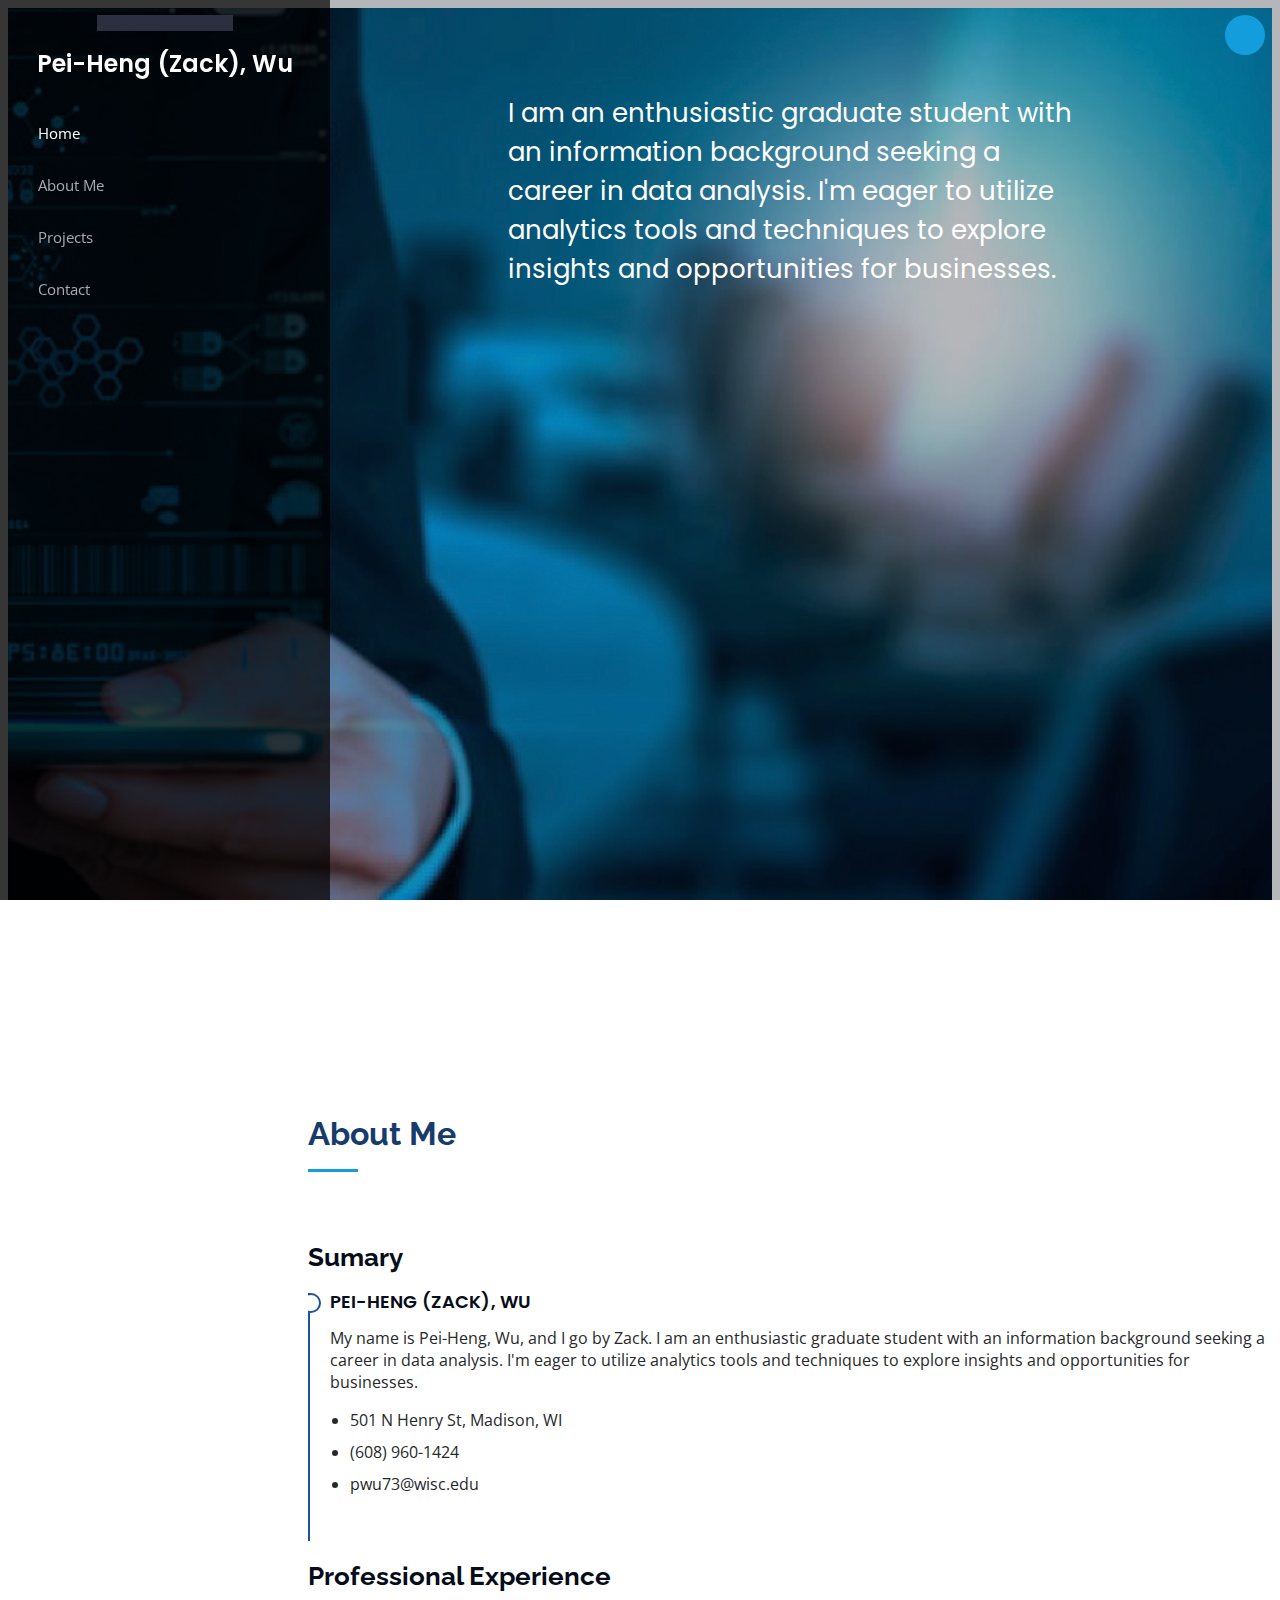
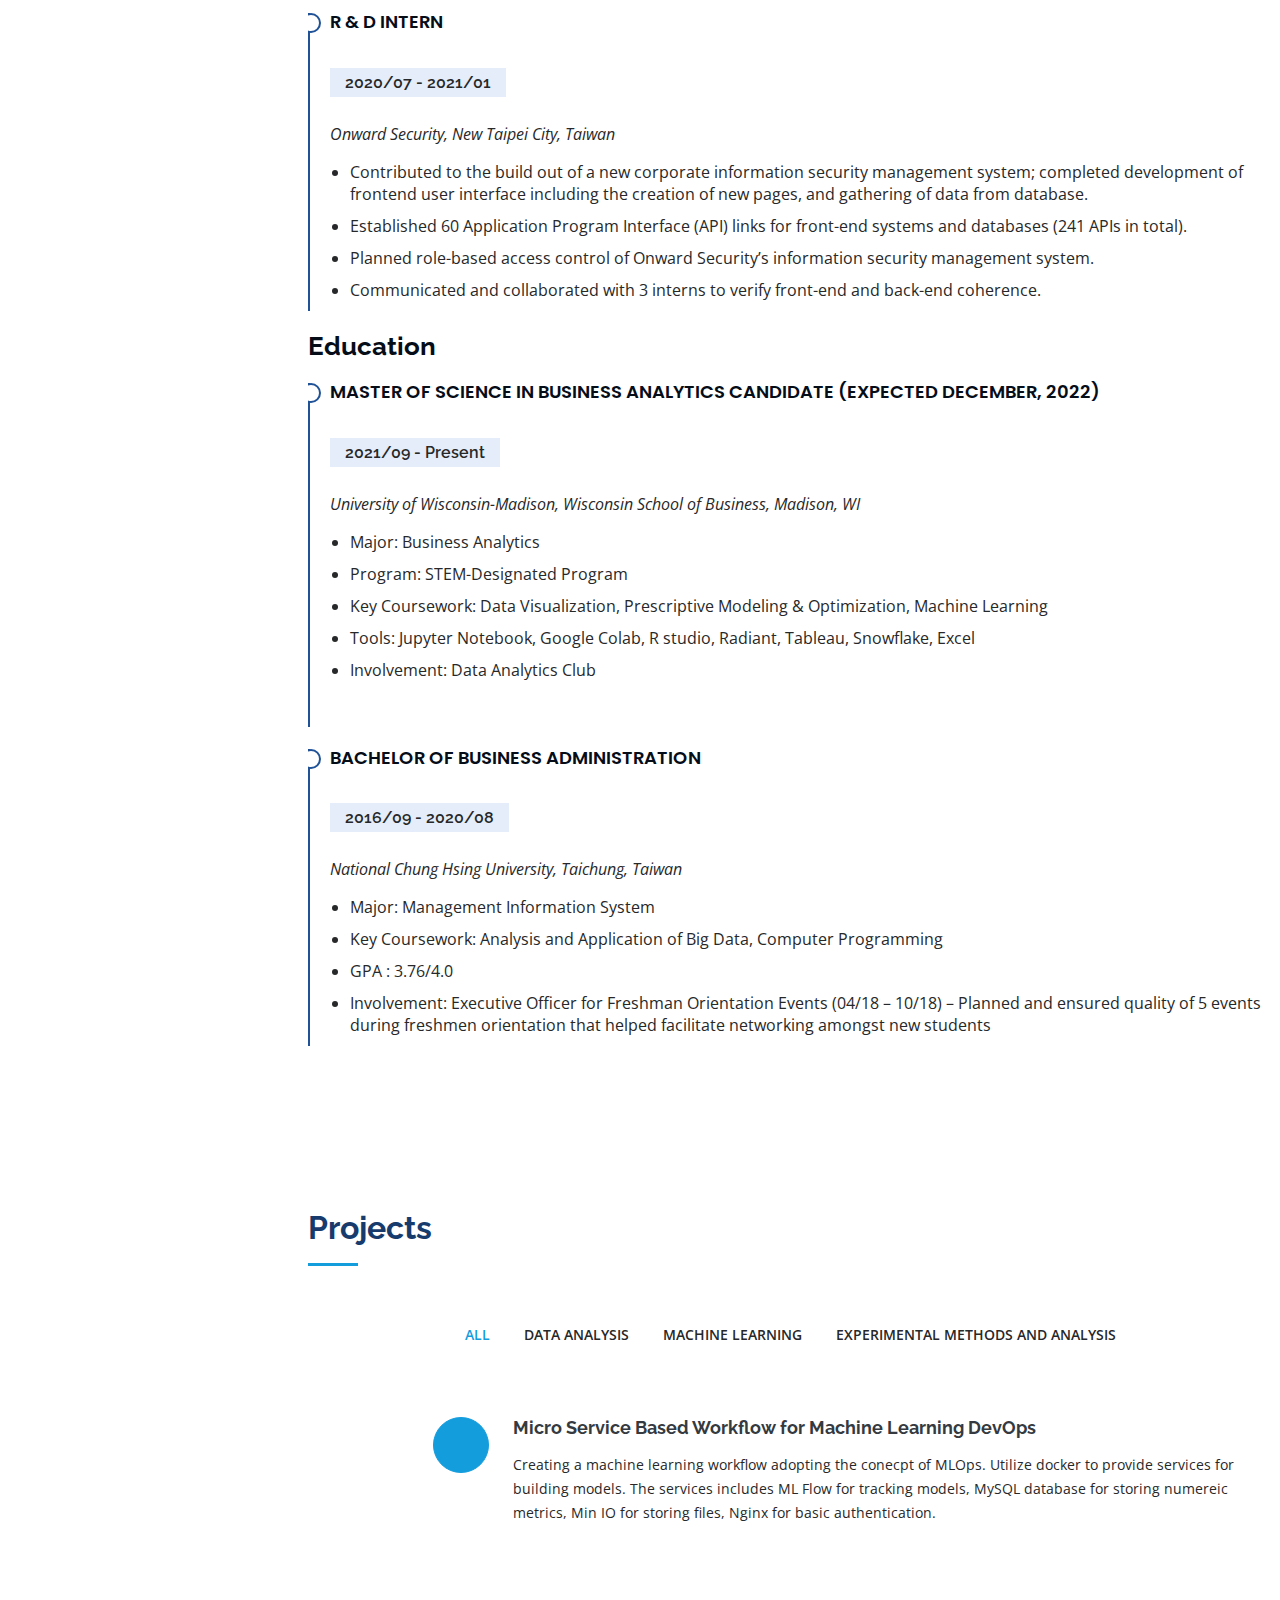
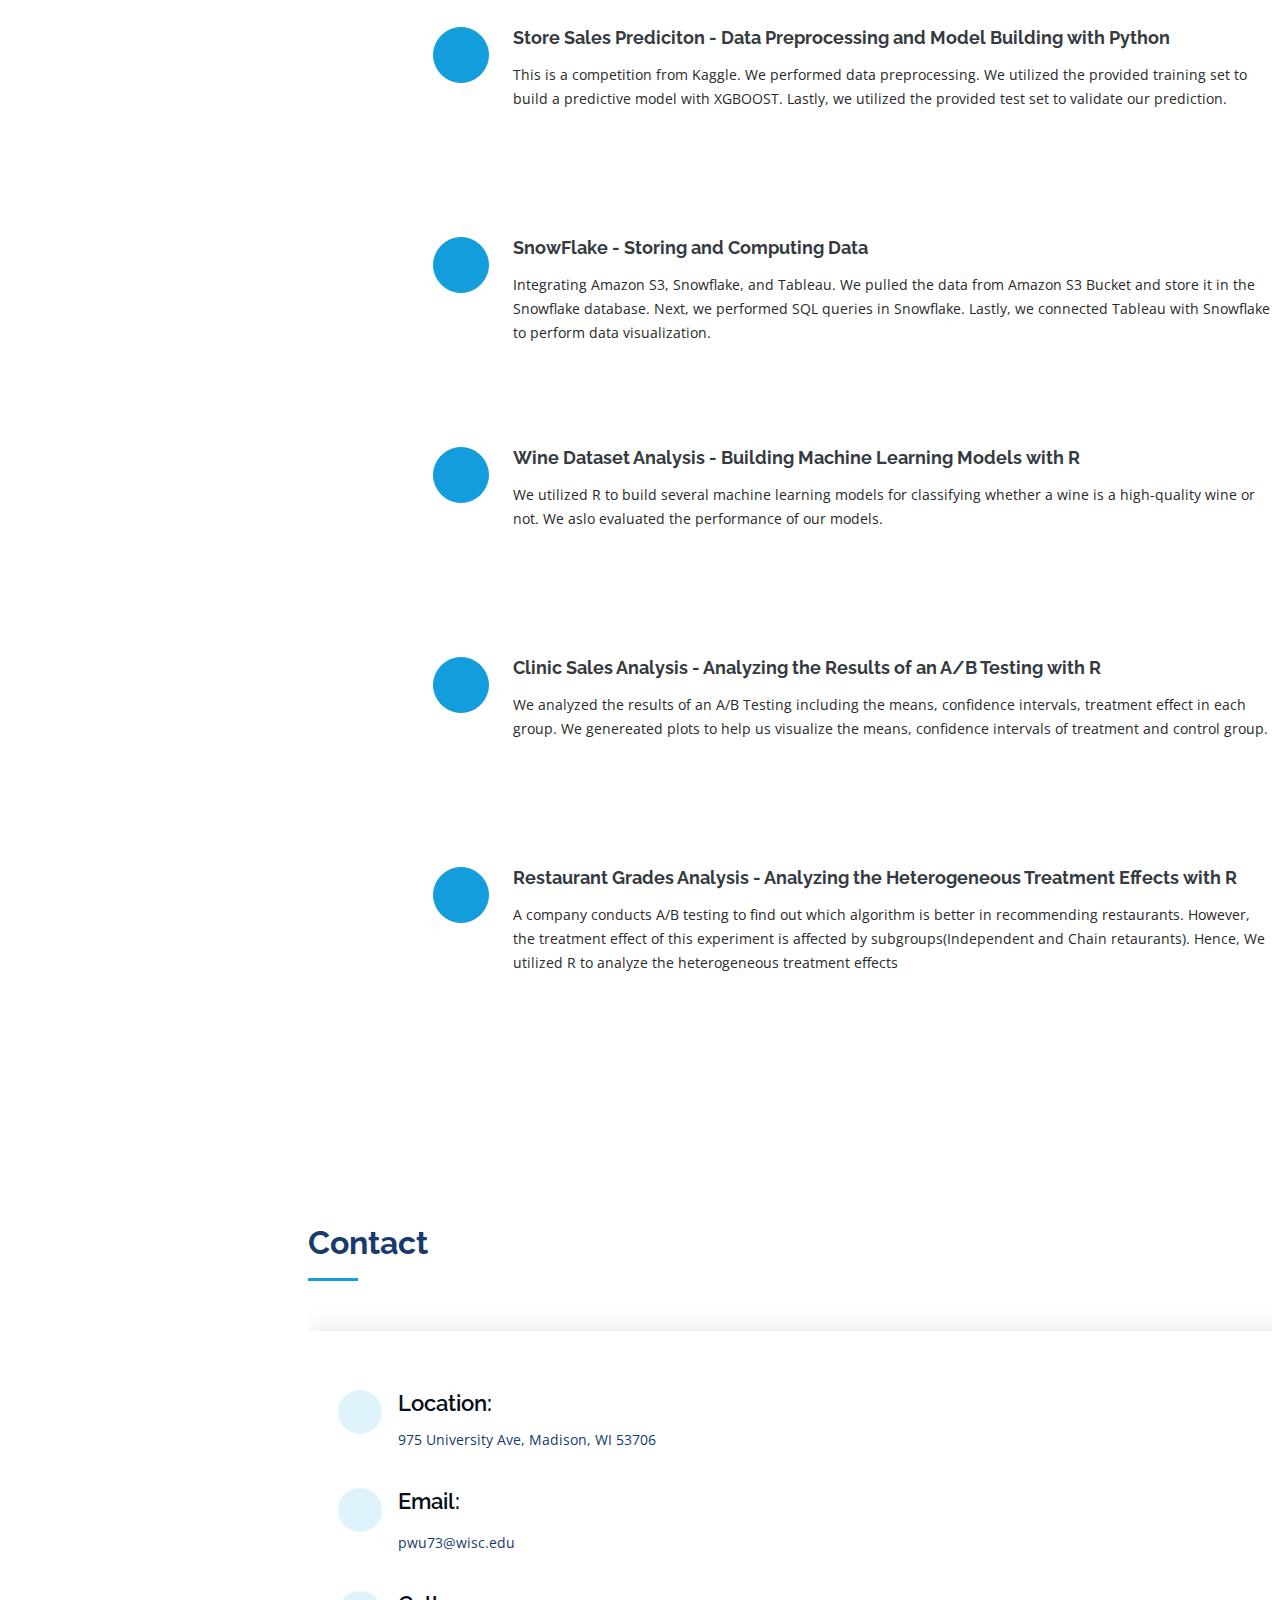
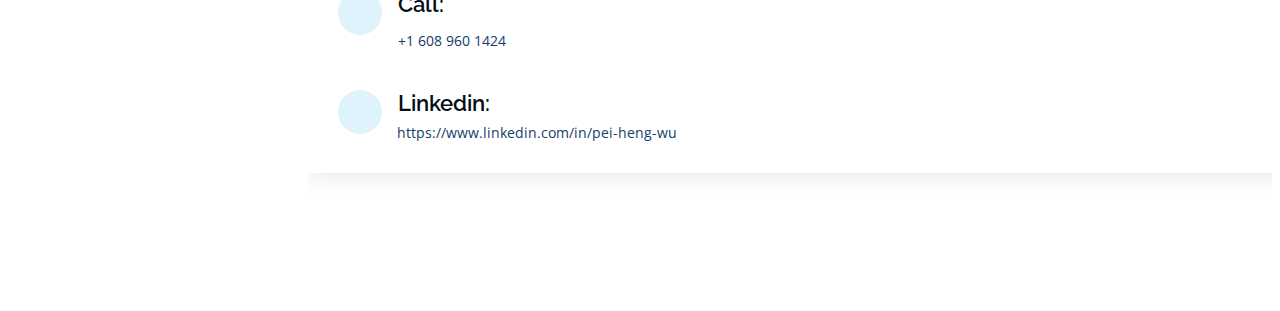
==== commit 8d149e29: "add mlops" ====
--- a/index.html
+++ b/index.html
@@ -493,6 +493,14 @@
 
         <div class="row services-container">
           <div class="col-lg-4 col-md-6 icon-box filter-1">
+            <div class="icon"><i class="bi bi-calendar4-week"></i></div>
+            <h4 class="title"><a href="./mlops.html">Micro Service Based Workflow for Machine Learning DevOps</a></h4>
+            <p class="description">Creating a machine learning workflow adopting the conecpt of MLOps. Utilize docker to
+              provide services for building models. The services includes ML Flow for tracking models, MySQL database
+              for
+              storing numereic metrics, Min IO for storing files, Nginx for basic authentication.</p>
+          </div>
+          <div class="col-lg-4 col-md-6 icon-box filter-1">
             <div class="icon"><i class="bi bi-briefcase"></i></div>
             <h4 class="title"><a href="Store_sales.html">Store Sales Prediciton - Data Preprocessing and Model Building
                 with Python </a></h4>
@@ -532,11 +540,6 @@
             <p class="description">A company conducts A/B testing to find out which algorithm is better in recommending
               restaurants. However, the treatment effect of this experiment is affected by subgroups(Independent and
               Chain retaurants). Hence, We utilized R to analyze the heterogeneous treatment effects</p>
-          </div>
-          <div class="col-lg-4 col-md-6 icon-box filter-1">
-            <div class="icon"><i class="bi bi-calendar4-week"></i></div>
-            <h4 class="title"><a href="./assets/file/RestaurantGrades.html">MLOPS</a></h4>
-            <p class="description">Working on it</p>
           </div>
         </div>
 
--- a/assets/css/style.css
+++ b/assets/css/style.css
@@ -723,8 +723,11 @@
   padding-bottom: 10px;
 }
 .portfolio-details .portfolio-description img {
-  margin-bottom: 30px;
-  margin-top: 30px;
+  /*margin-bottom: 30px;
+  margin-top: 30px;*/
+  margin: auto;
+  display: flex;
+  justify-content: center;
 }
 /*--------------------------------------------------------------
 # Services
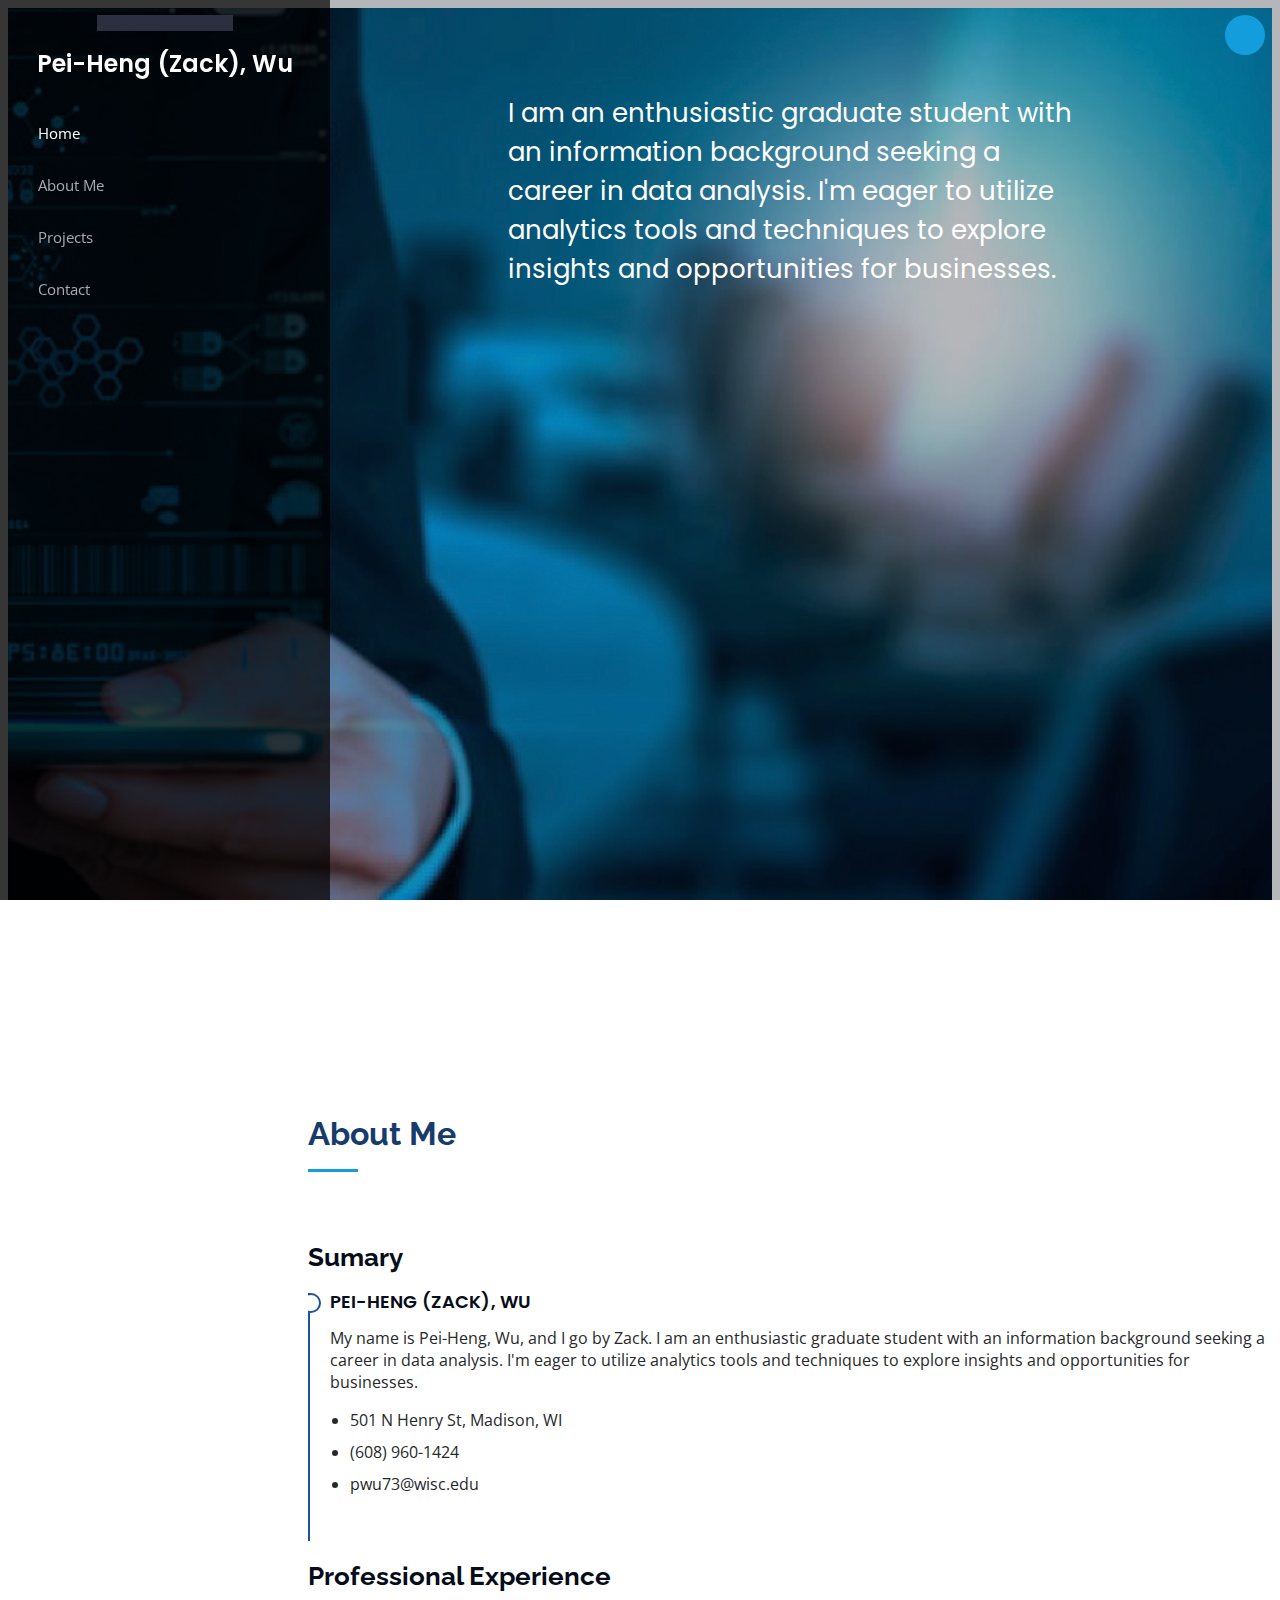
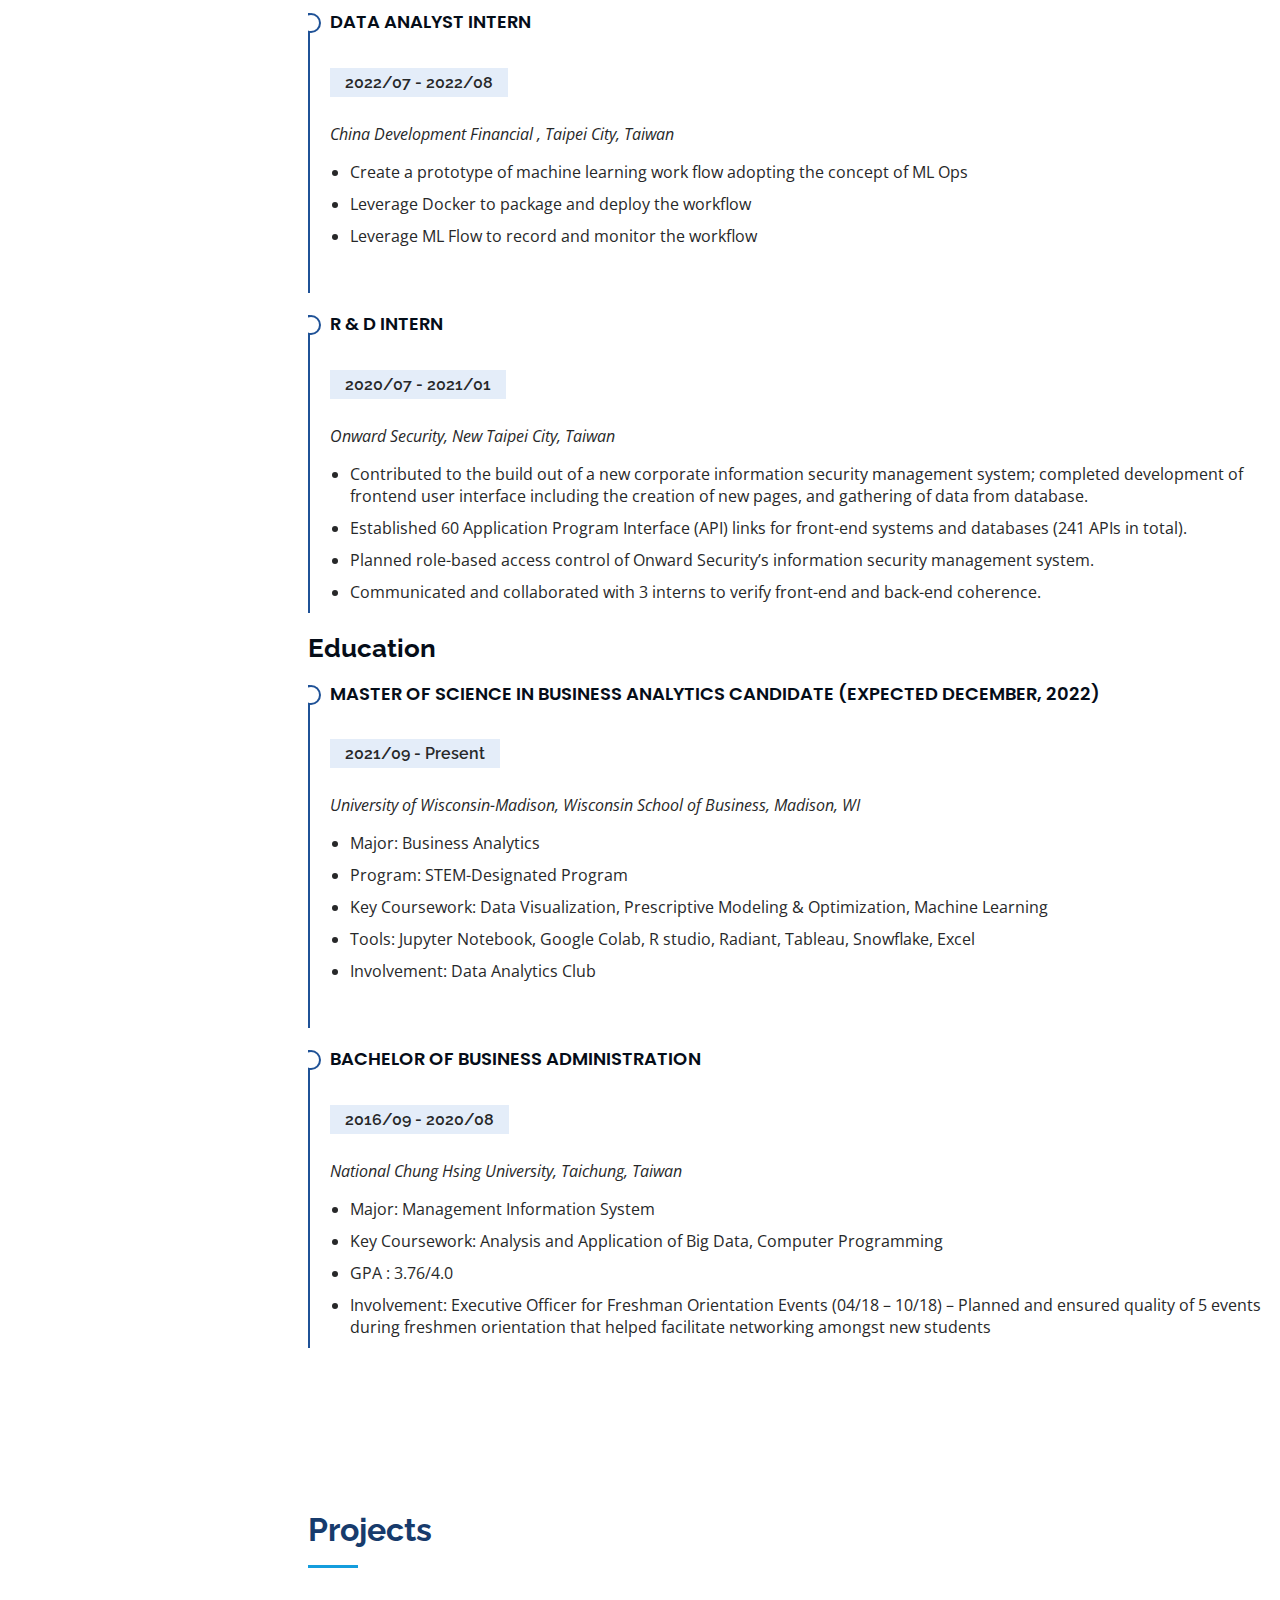
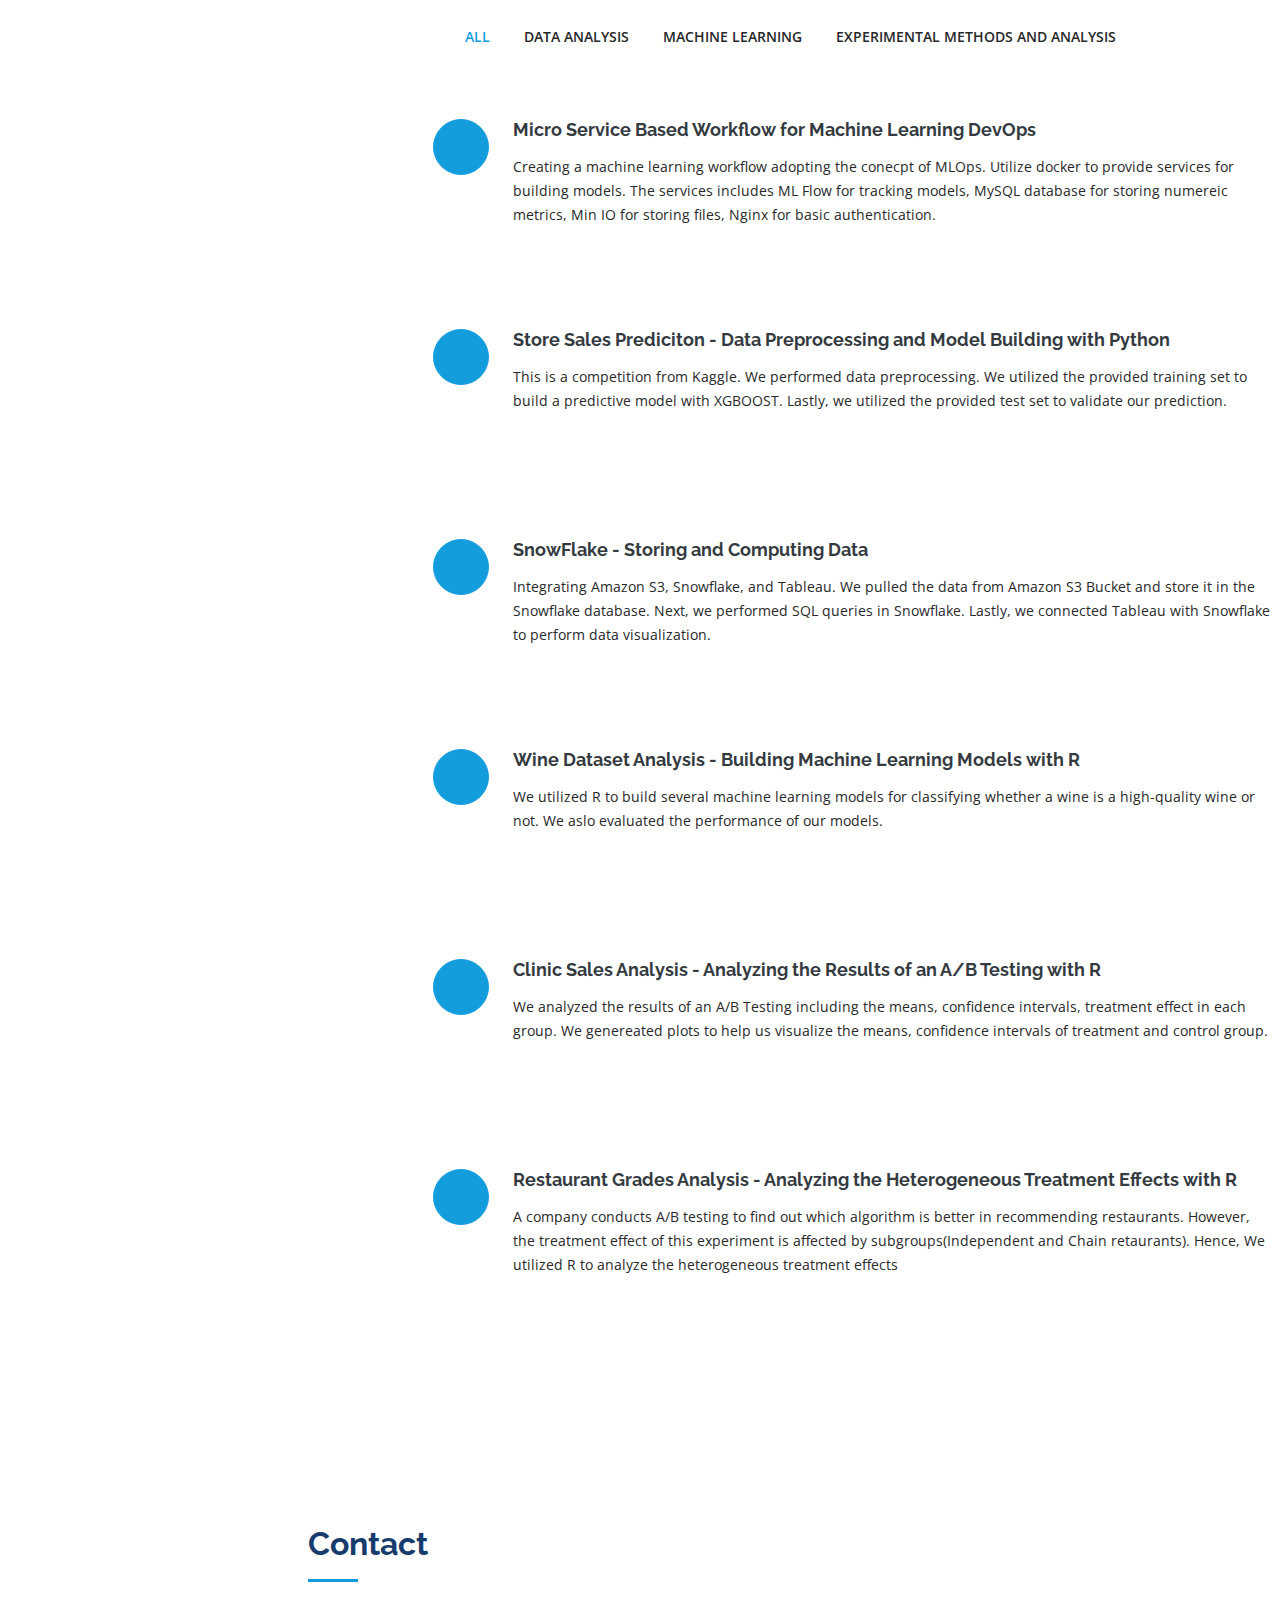
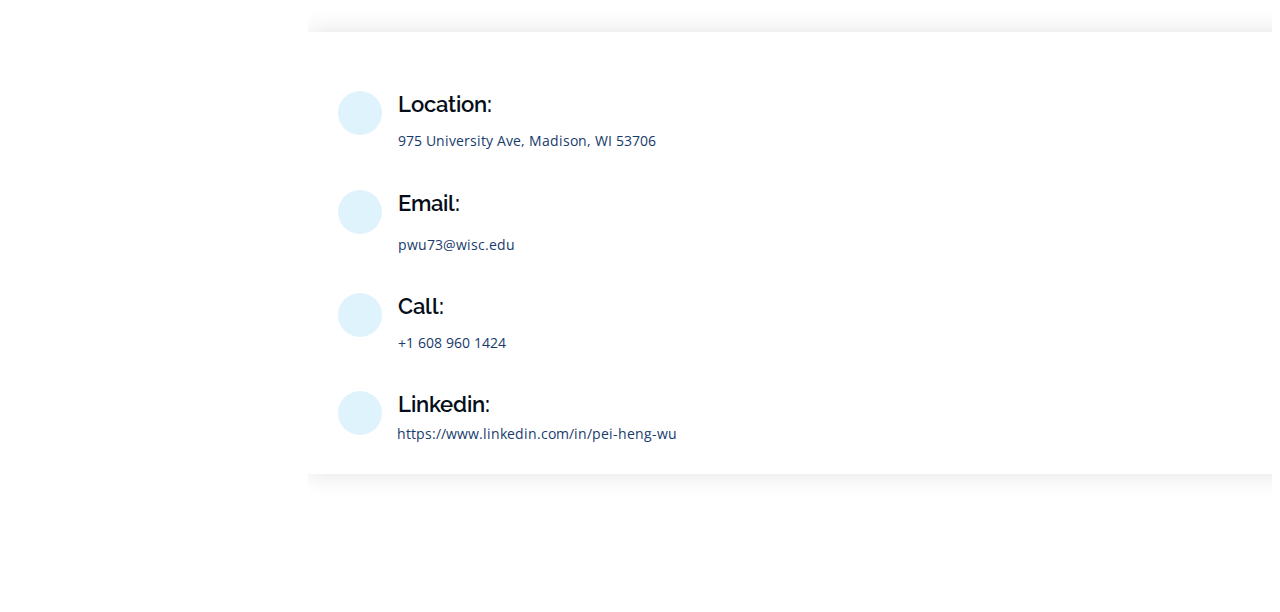
==== commit 6dcb4e4d: "modify resume" ====
--- a/index.html
+++ b/index.html
@@ -161,6 +161,16 @@
             </div>
 
             <h3 class="resume-title">Professional Experience</h3>
+            <div class="resume-item">
+              <h4>Data Analyst Intern</h4>
+              <h5>2022/07 - 2022/08</h5>
+              <p><em>China Development Financial , Taipei City, Taiwan</em></p>
+              <ul>
+                <li>Create a prototype of machine learning work flow adopting the concept of ML Ops</li>
+                <li>Leverage Docker to package and deploy the workflow</li>
+                <li>Leverage ML Flow to record and monitor the workflow</li>
+              </ul>
+            </div>
             <div class="resume-item">
               <h4>R &amp; D Intern</h4>
               <h5>2020/07 - 2021/01</h5>
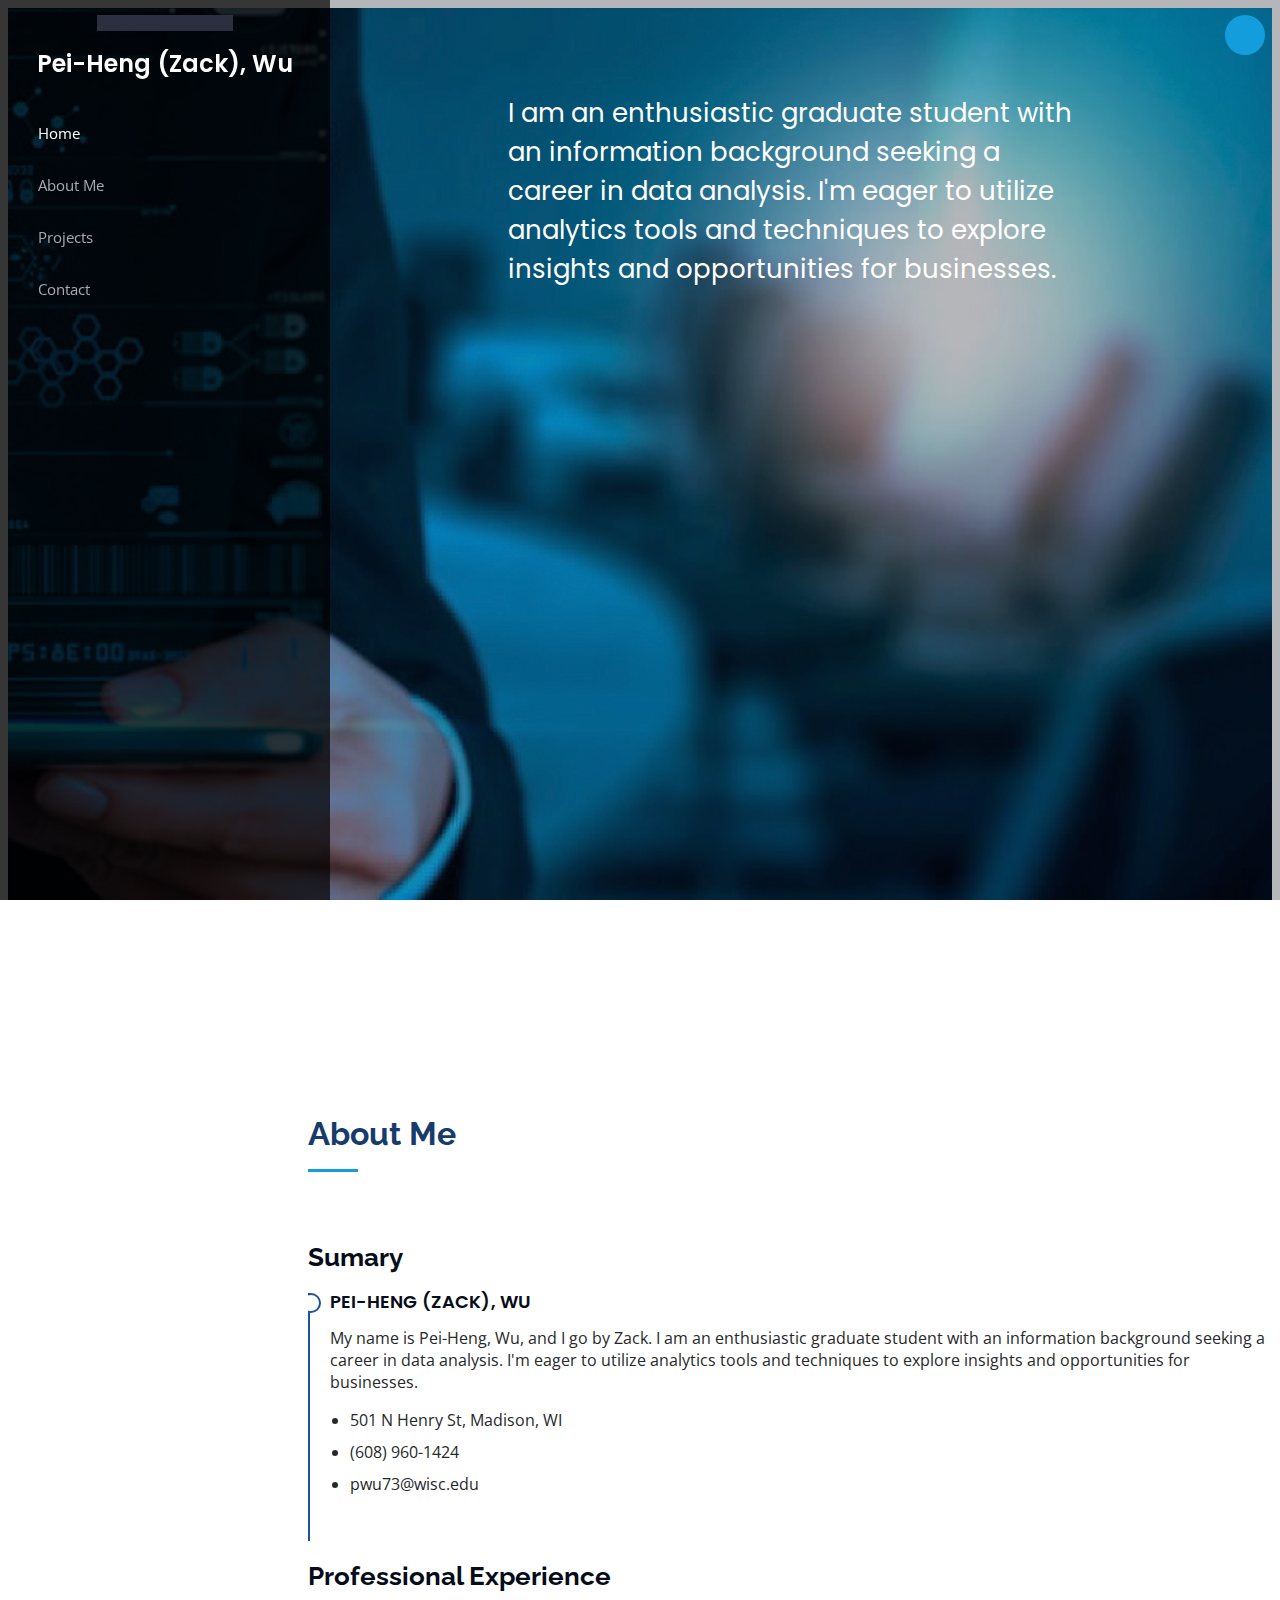
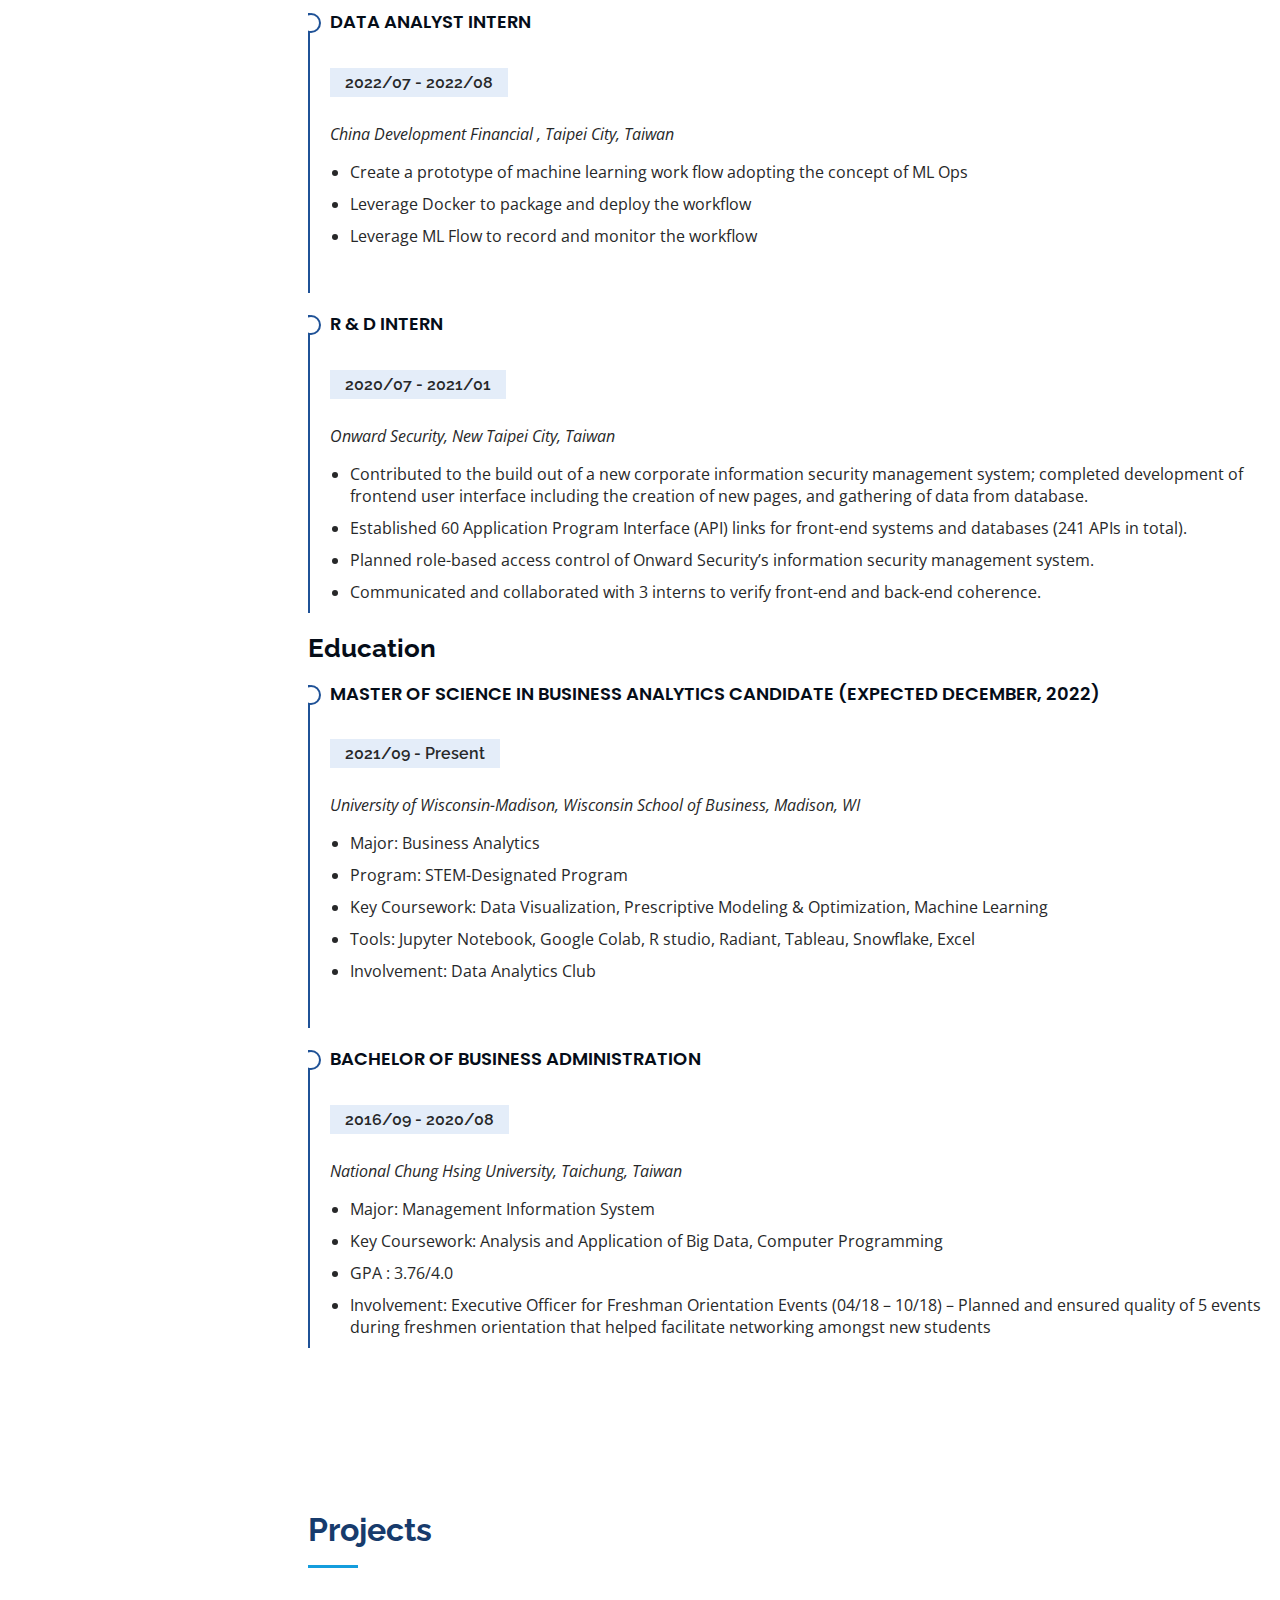
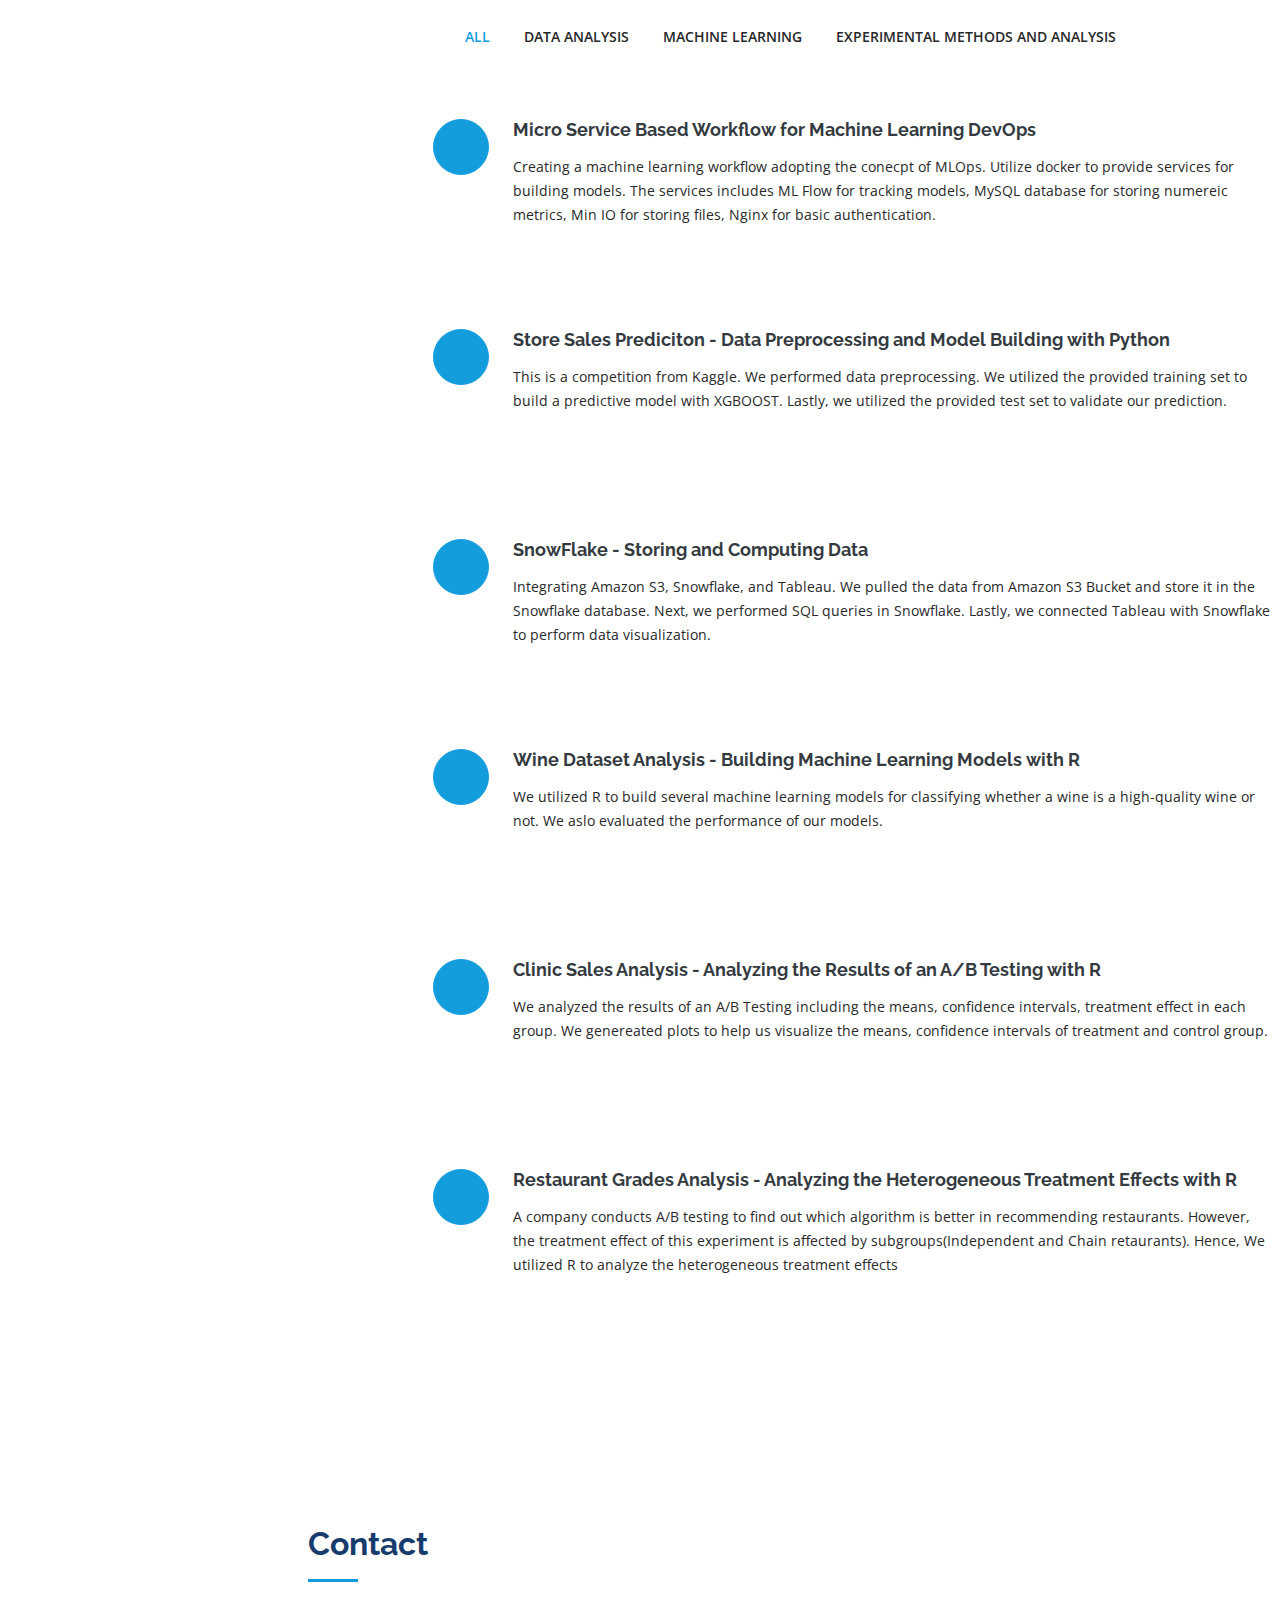
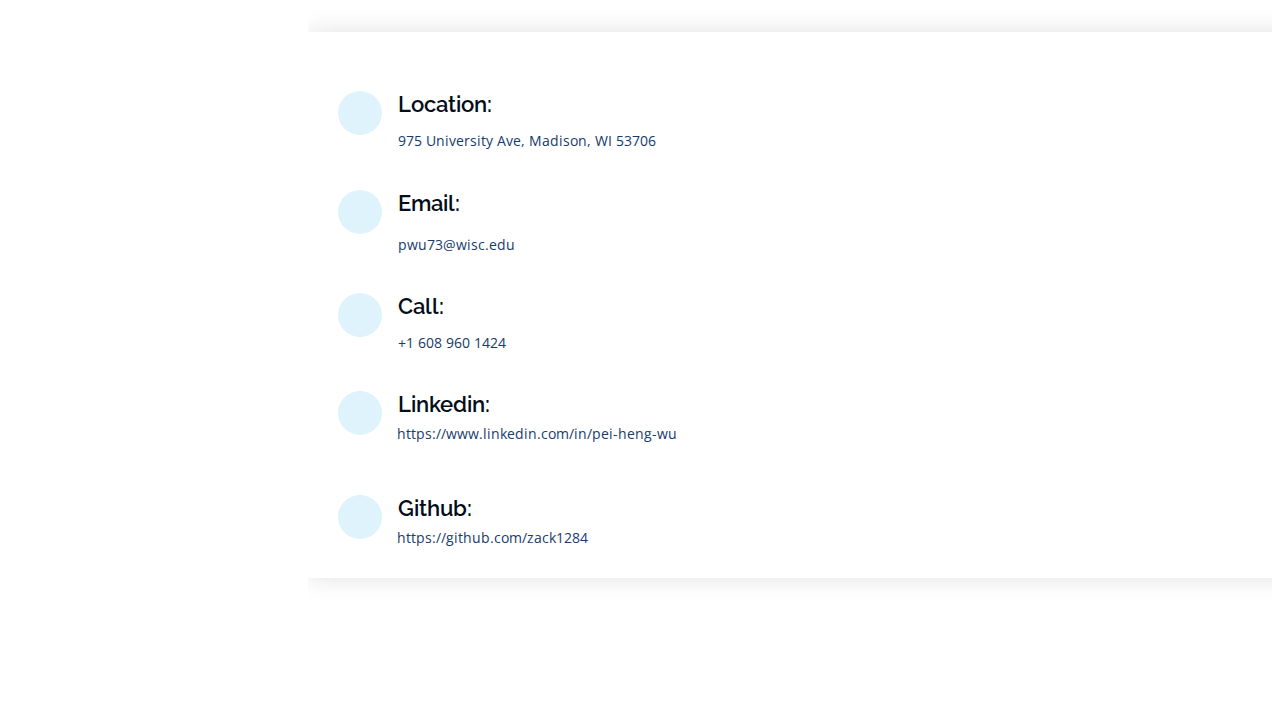
==== commit 1068808d: "add github" ====
--- a/index.html
+++ b/index.html
@@ -593,6 +593,12 @@
                 <h4>Linkedin:</h4>
                 <a href="https://www.linkedin.com/in/pei-heng-wu">https://www.linkedin.com/in/pei-heng-wu</a>
               </div>
+              <br>
+              <div class="github">
+                <i class="bi bi-github"></i>
+                <h4>Github:</h4>
+                <a href="https://github.com/zack1284">https://github.com/zack1284</a>
+              </div>
 
               <!-- <iframe
                 src="https://www.google.com/maps/embed/v1/place?q=place_id:ChIJrdw6sMusB4gRqTdLjzVrrts&key=AIzaSyAyE0UaiybLDFYqEpI460T60gFAlJdDiVk"
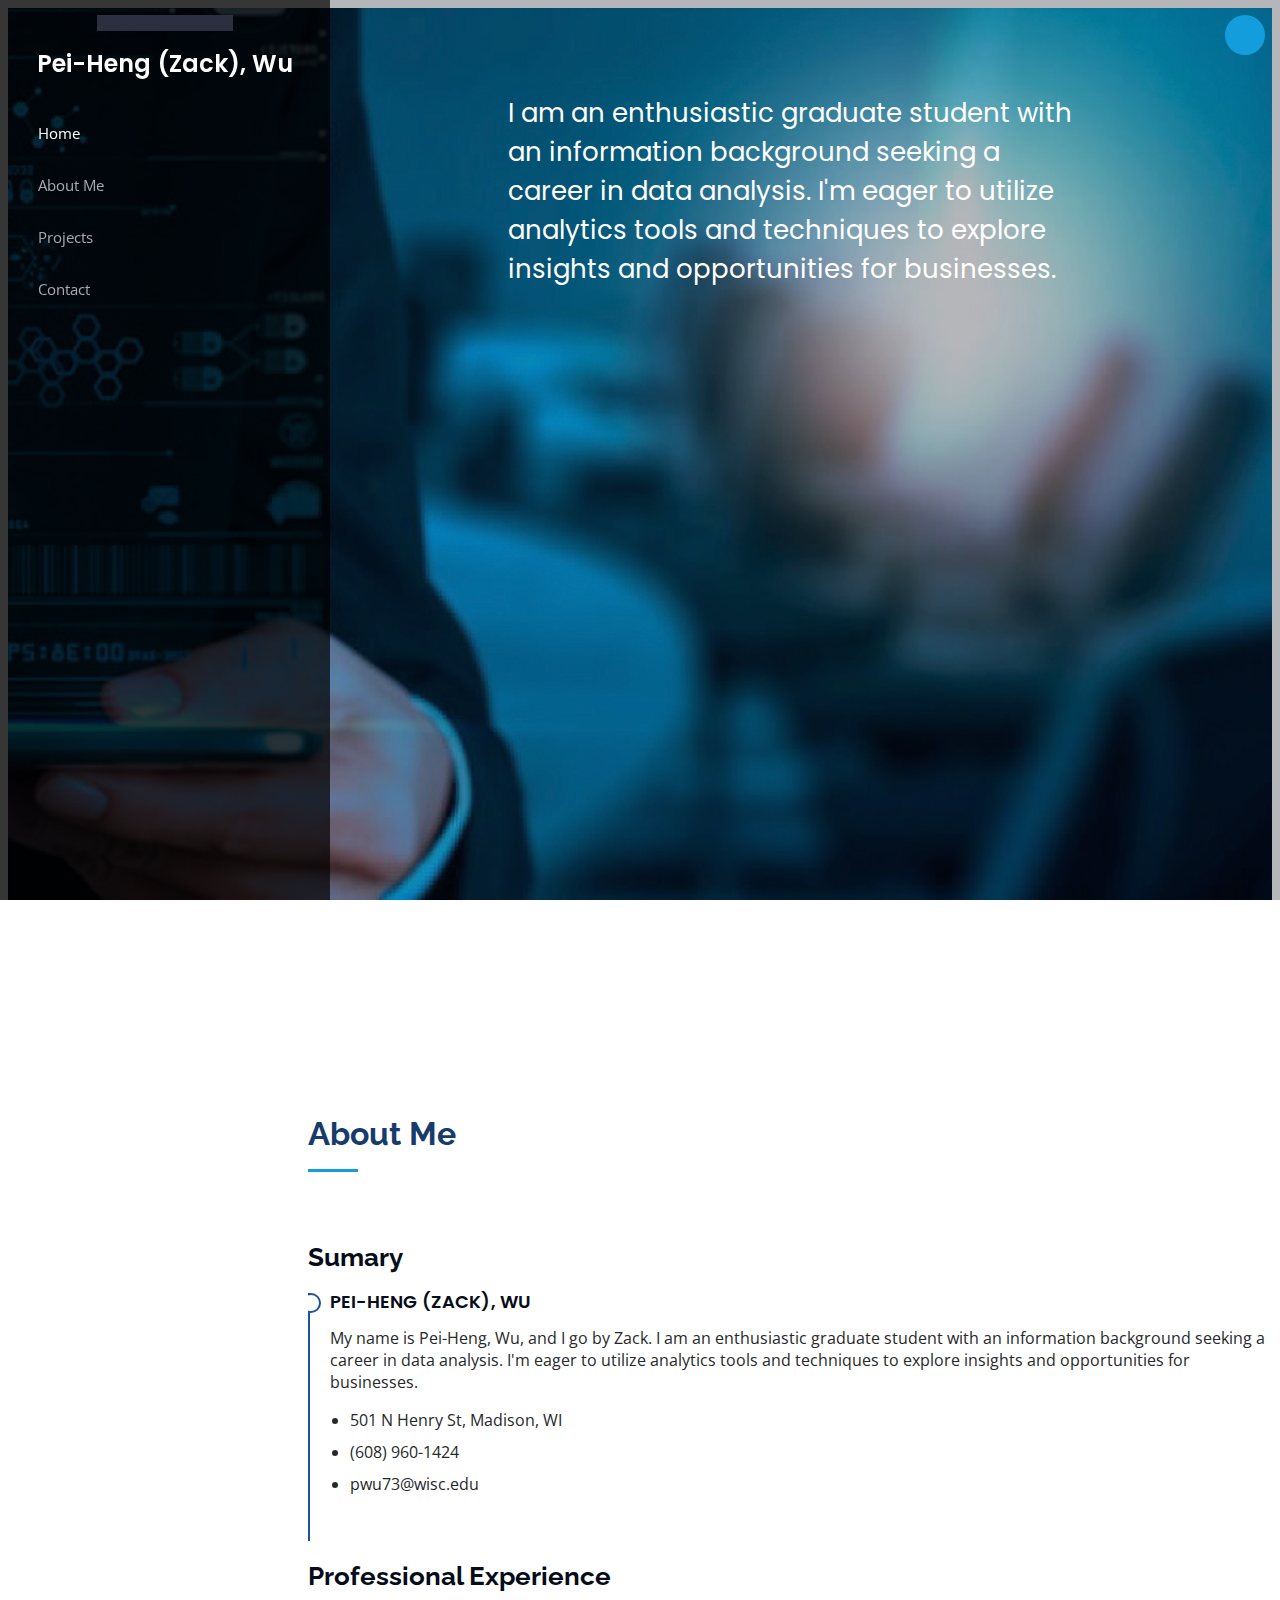
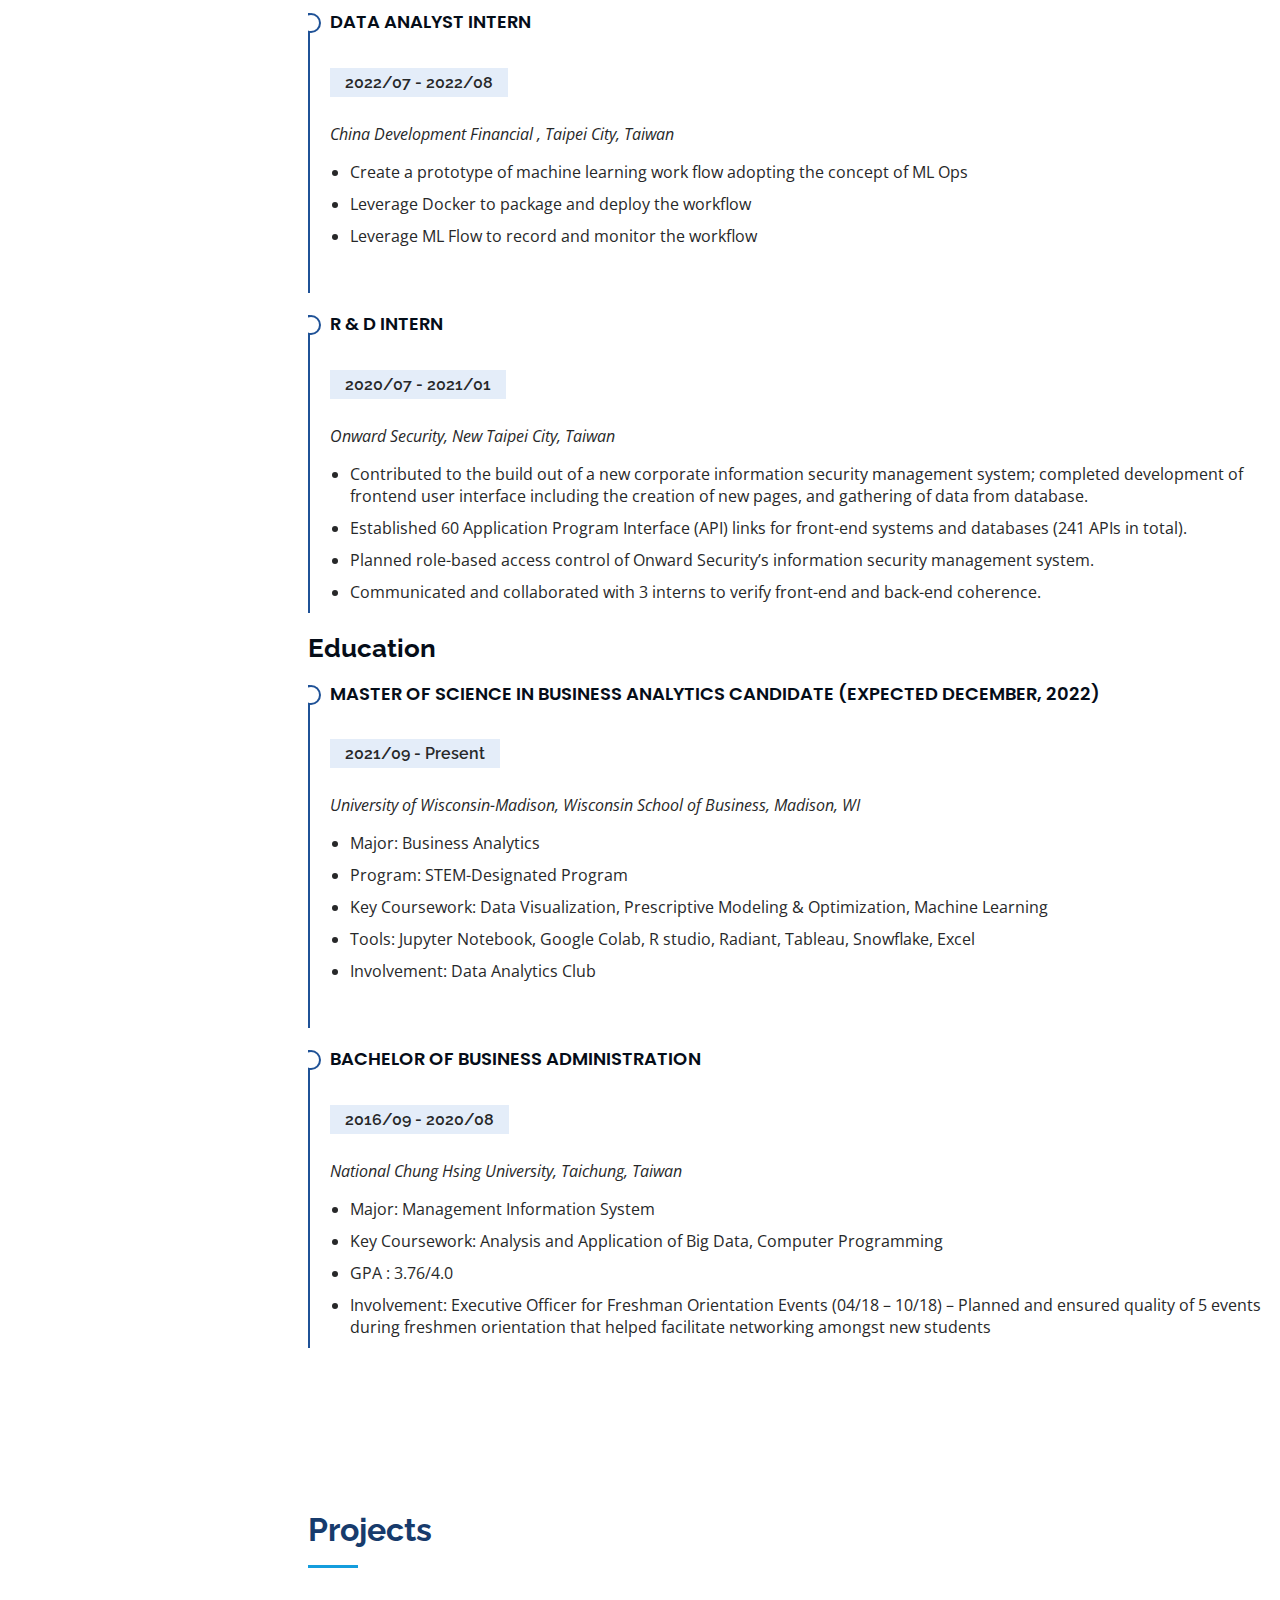
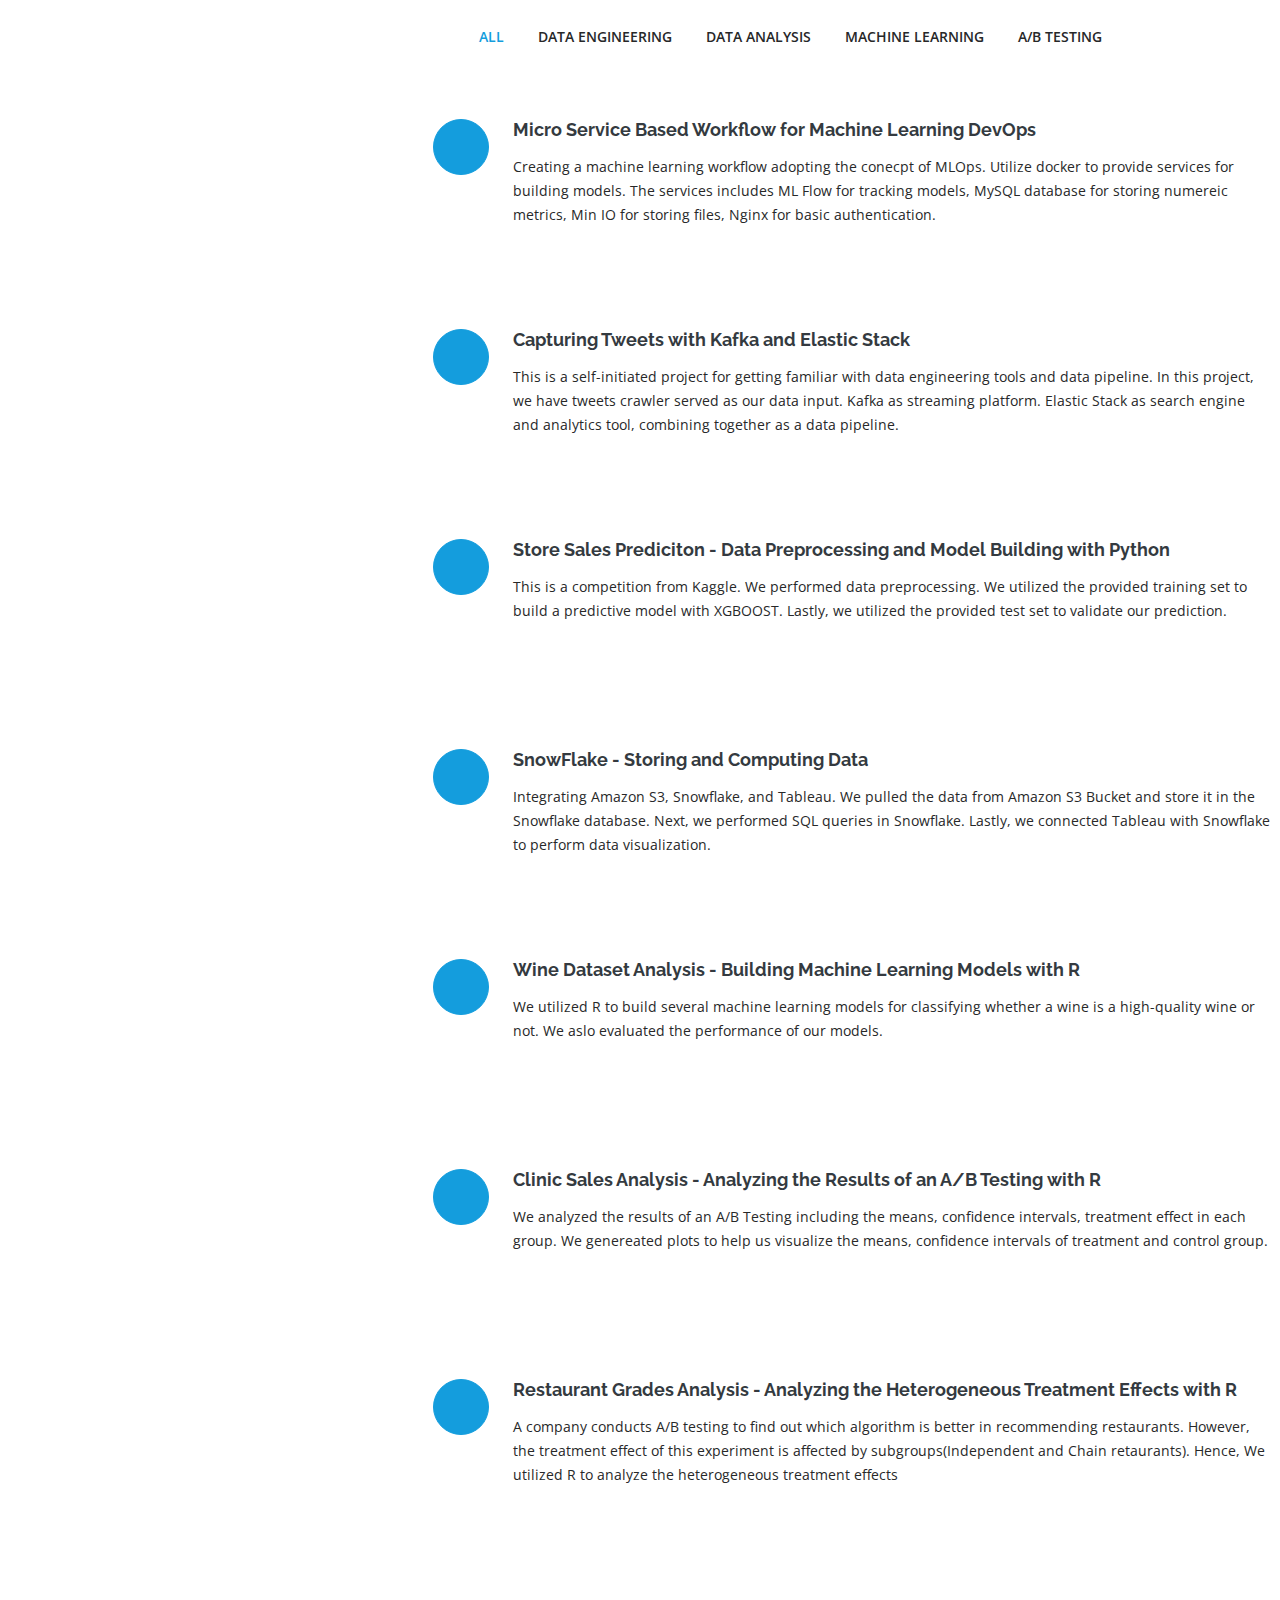
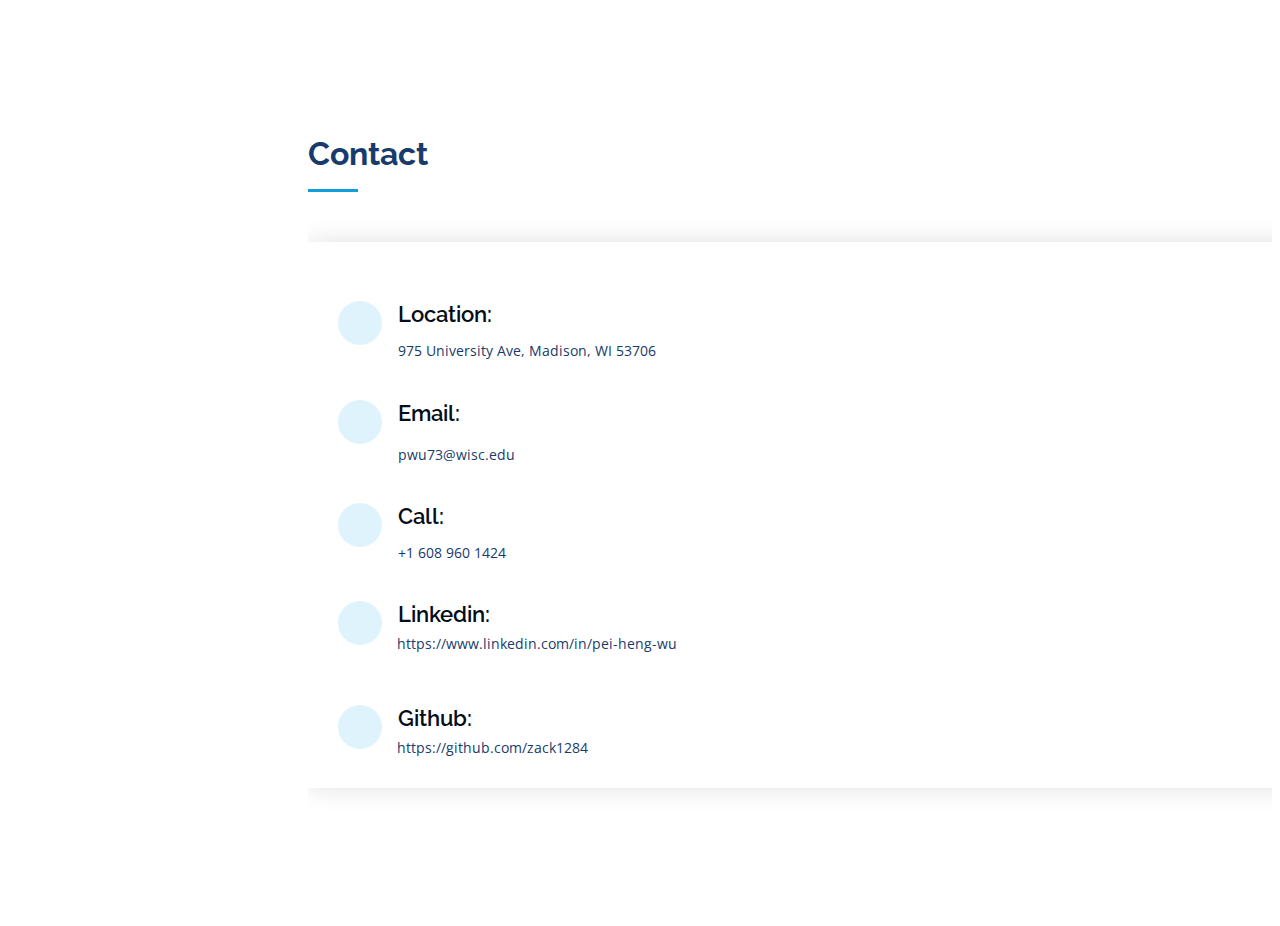
==== commit 6ce85a99: "add kafka" ====
--- a/index.html
+++ b/index.html
@@ -494,9 +494,10 @@
           <div class="col-lg-12 d-flex justify-content-center">
             <ul id="services-flters">
               <li data-filter="*" class="filter-active">All</li>
-              <li data-filter=".filter-3">Data Analysis</li>
-              <li data-filter=".filter-1">Machine Learning</li>
-              <li data-filter=".filter-2">Experimental Methods and Analysis</li>
+              <li data-filter=".filter-1">Data Engineering</li>
+              <li data-filter=".filter-2">Data Analysis</li>
+              <li data-filter=".filter-3">Machine Learning</li>
+              <li data-filter=".filter-4">A/B Testing</li>
             </ul>
           </div>
         </div>
@@ -511,6 +512,13 @@
               storing numereic metrics, Min IO for storing files, Nginx for basic authentication.</p>
           </div>
           <div class="col-lg-4 col-md-6 icon-box filter-1">
+            <div class="icon"><i class="bi bi-calendar4-week"></i></div>
+            <h4 class="title"><a href="./twitter-kafka.html">Capturing Tweets with Kafka and Elastic Stack</a></h4>
+            <p class="description">This is a self-initiated project for getting familiar with data engineering tools and
+              data pipeline. In this project, we have tweets crawler served as our data input. Kafka as streaming
+              platform. Elastic Stack as search engine and analytics tool, combining together as a data pipeline.</p>
+          </div>
+          <div class="col-lg-4 col-md-6 icon-box filter-3">
             <div class="icon"><i class="bi bi-briefcase"></i></div>
             <h4 class="title"><a href="Store_sales.html">Store Sales Prediciton - Data Preprocessing and Model Building
                 with Python </a></h4>
@@ -518,14 +526,14 @@
               provided training set to build a predictive model with XGBOOST. Lastly, we utilized the provided test set
               to validate our prediction.</p>
           </div>
-          <div class="col-lg-4 col-md-6 icon-box filter-3">
+          <div class="col-lg-4 col-md-6 icon-box filter-2">
             <div class="icon"><i class="bi bi-calendar4-week"></i></div>
             <h4 class="title"><a href="./Karate Dojo Analysis.html">SnowFlake - Storing and Computing Data </a></h4>
             <p class="description">Integrating Amazon S3, Snowflake, and Tableau. We pulled the data from Amazon S3
               Bucket and store it in the Snowflake database. Next, we performed SQL queries in Snowflake. Lastly, we
               connected Tableau with Snowflake to perform data visualization.</p>
           </div>
-          <div class="col-lg-4 col-md-6 icon-box filter-1">
+          <div class="col-lg-4 col-md-6 icon-box filter-3">
             <div class="icon"><i class="bi bi-briefcase"></i></div>
             <h4 class="title"><a href="assets/file/Assignment-7-revise.html">Wine Dataset Analysis - Building
                 Machine Learning Models with R</a></h4>
@@ -533,7 +541,7 @@
               is a
               high-quality wine or not. We aslo evaluated the performance of our models.</p>
           </div>
-          <div class="col-lg-4 col-md-6 icon-box filter-2">
+          <div class="col-lg-4 col-md-6 icon-box filter-4">
             <div class="icon"><i class="bi bi-card-checklist"></i></div>
             <h4 class="title"><a href="./assets/file/Clinic Sales Analysis.html">Clinic Sales Analysis -
                 Analyzing the Results of an A/B Testing with R
@@ -543,7 +551,7 @@
               of
               treatment and control group.</p>
           </div>
-          <div class="col-lg-4 col-md-6 icon-box filter-2">
+          <div class="col-lg-4 col-md-6 icon-box filter-4">
             <div class="icon"><i class="bi bi-calendar4-week"></i></div>
             <h4 class="title"><a href="./assets/file/RestaurantGrades.html">Restaurant Grades Analysis - Analyzing the
                 Heterogeneous Treatment Effects with R</a></h4>
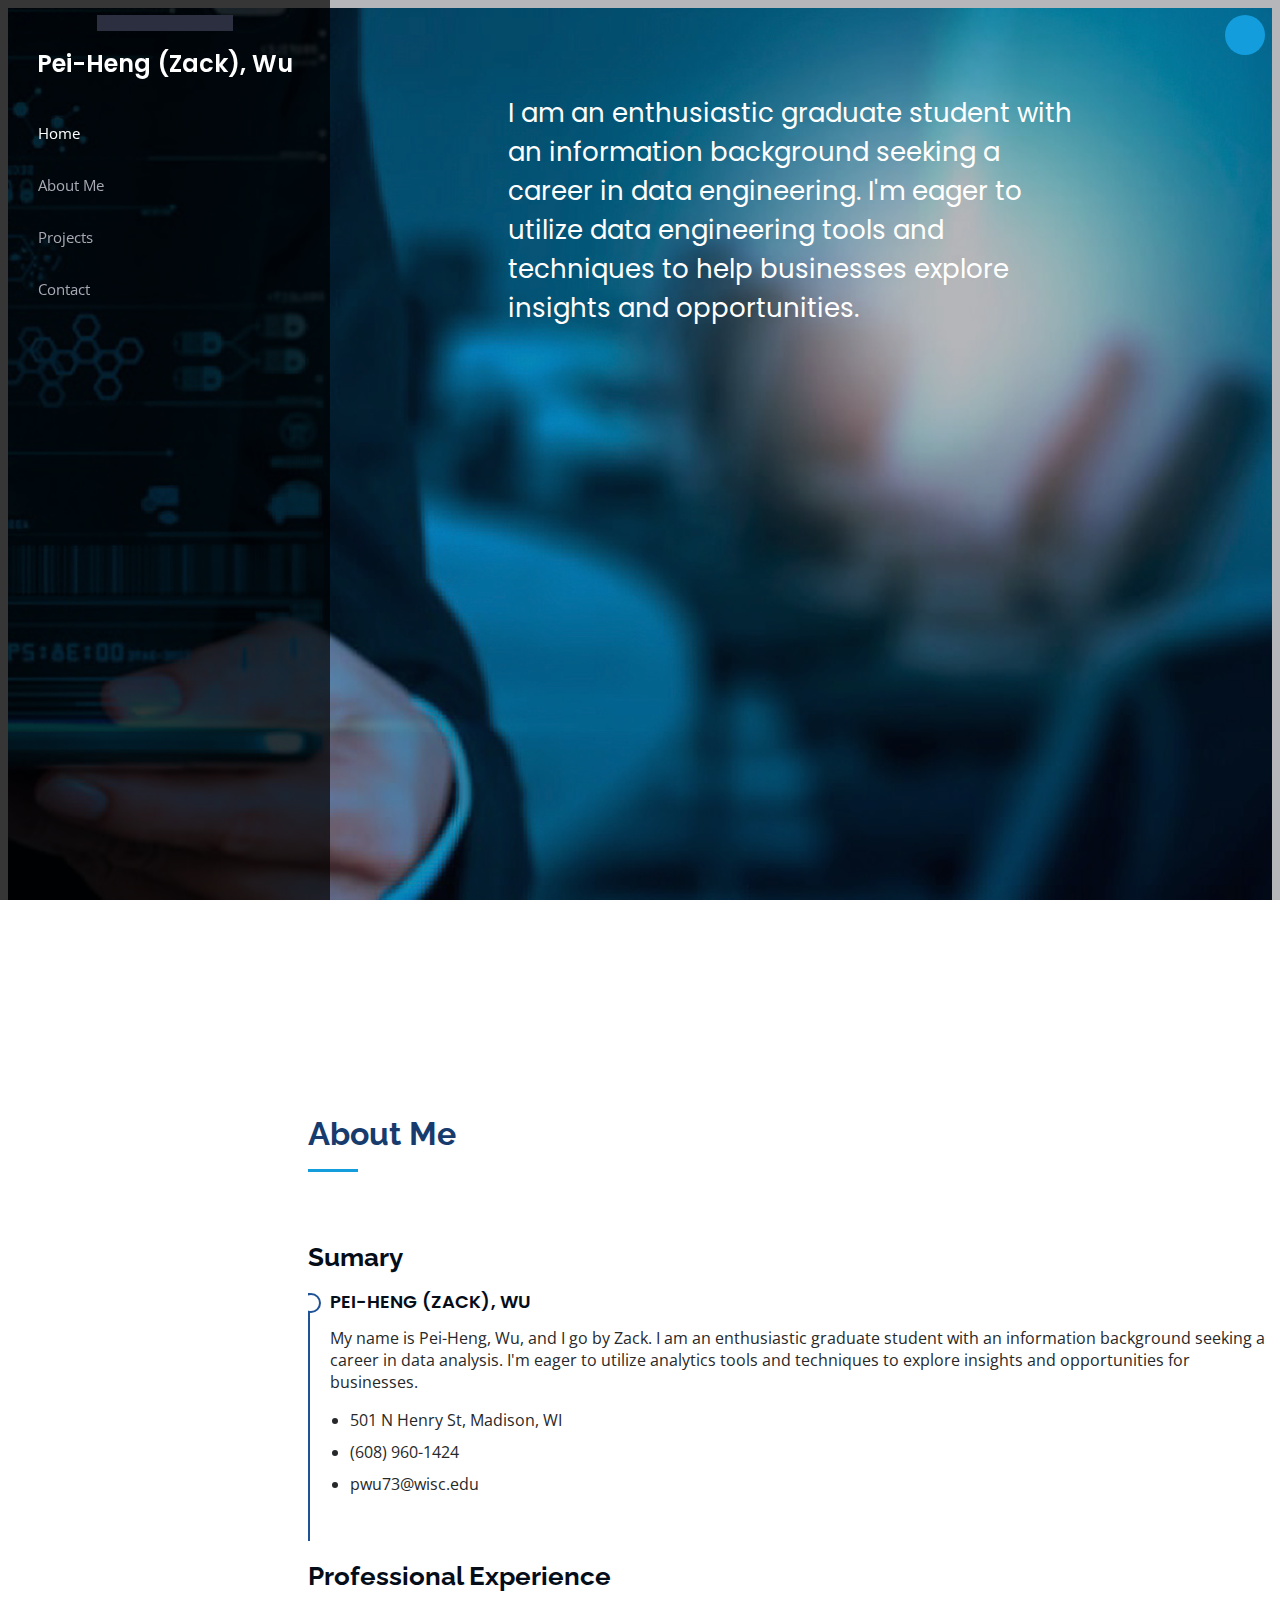
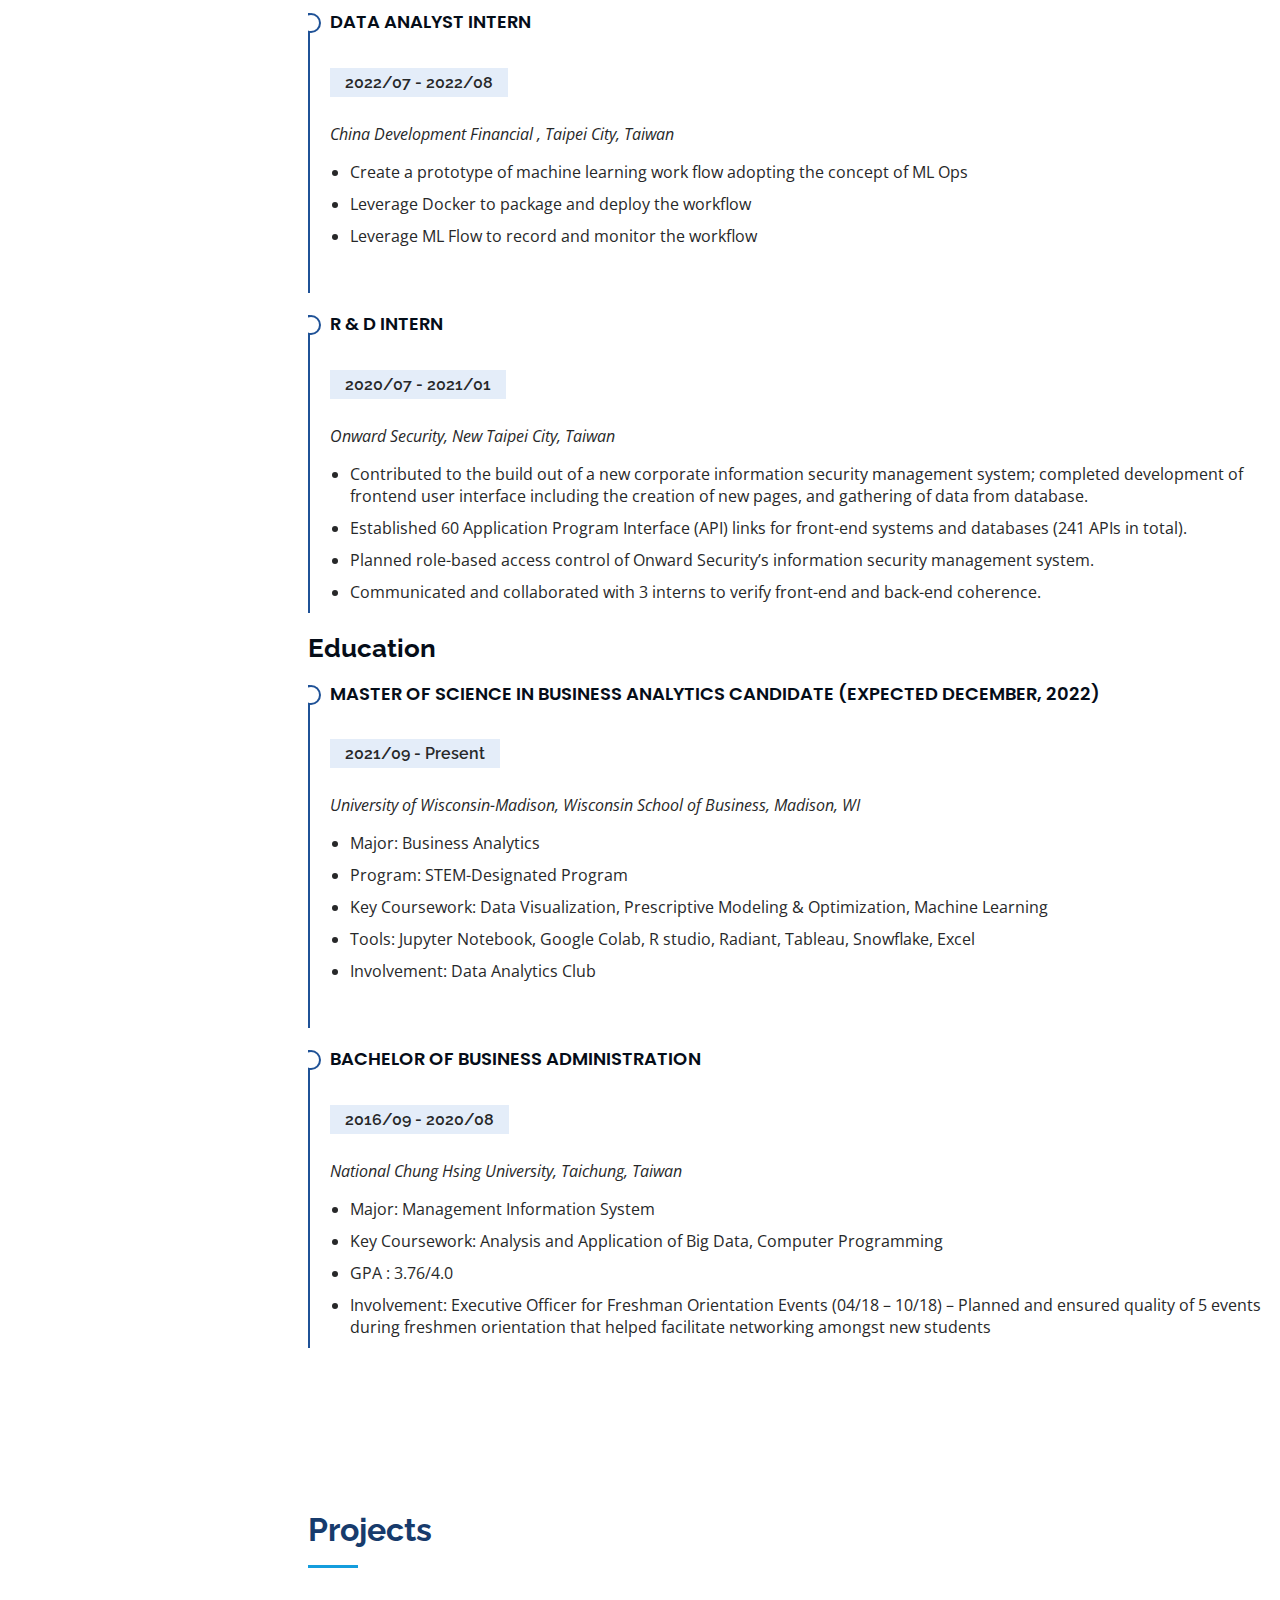
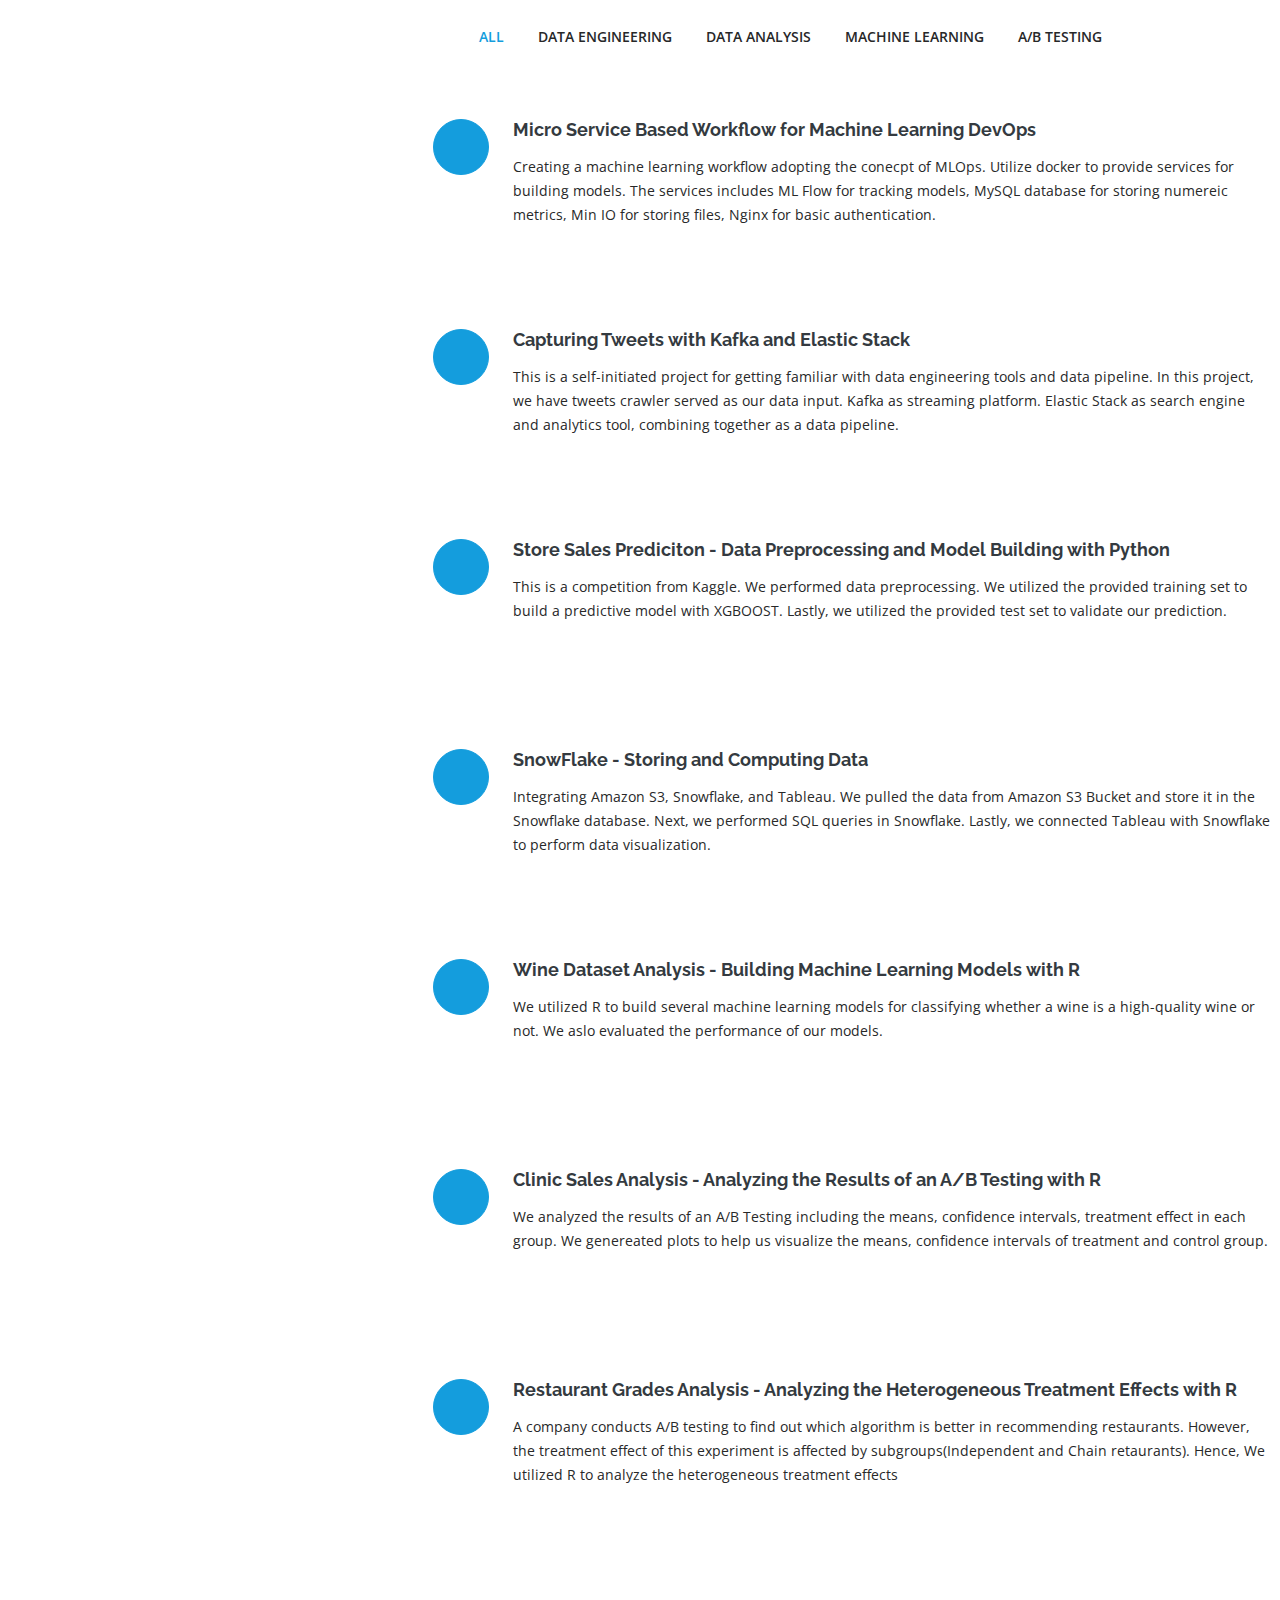
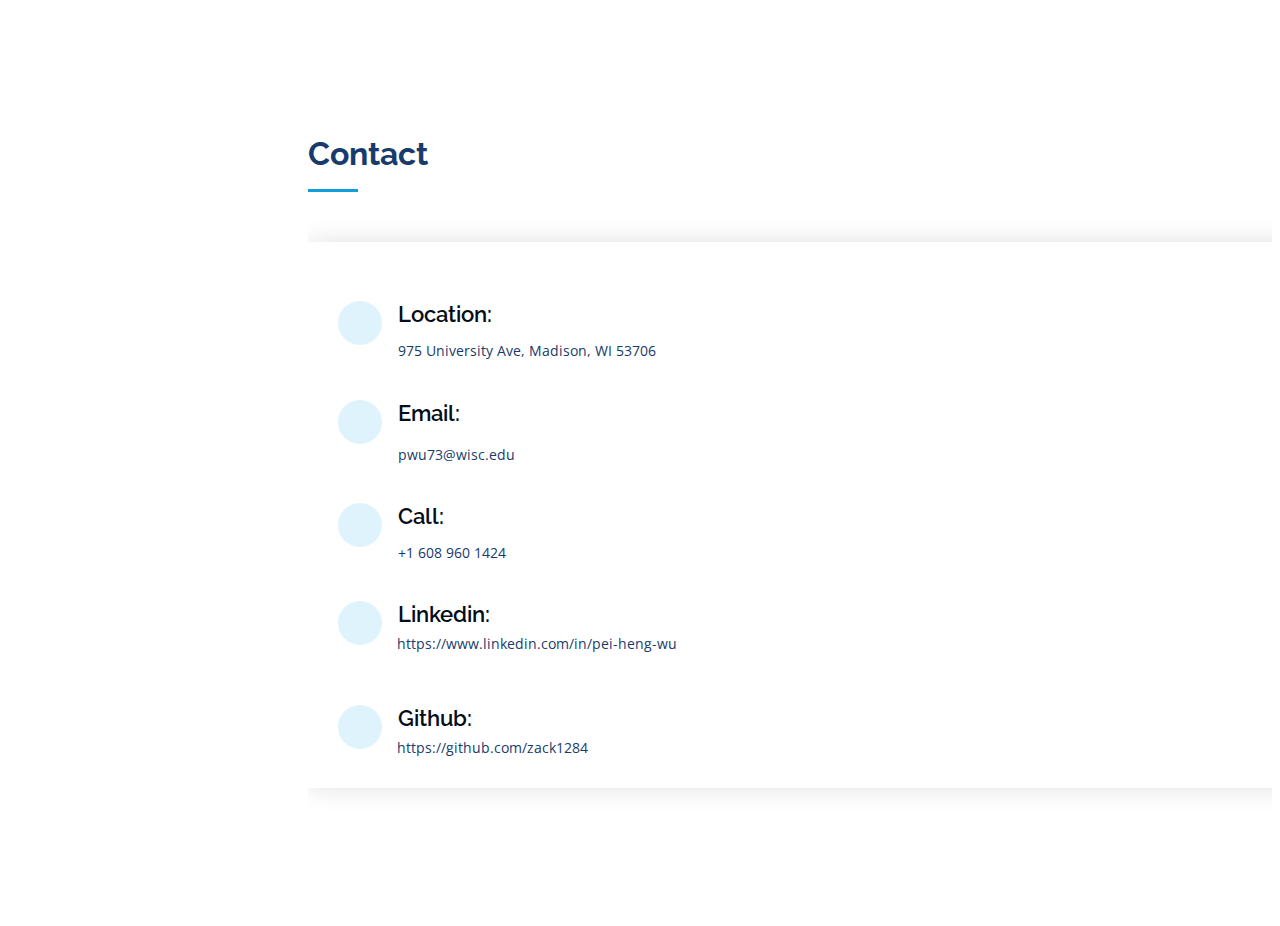
==== commit bb9659d0: "hero section" ====
--- a/index.html
+++ b/index.html
@@ -75,8 +75,8 @@
   <section id="hero" class="d-flex flex-column justify-content-center align-items-center">
     <div class="hero-container" data-aos="fade-in">
       <!-- <h1>Zack Wu</h1> -->
-      <p>I am an enthusiastic graduate student with an information background seeking a career in data analysis. I'm
-        eager to utilize analytics tools and techniques to explore insights and opportunities for businesses.</p>
+      <p>I am an enthusiastic graduate student with an information background seeking a career in data engineering. I'm
+        eager to utilize data engineering tools and techniques to help businesses explore insights and opportunities.</p>
       <!-- <p>I'm passionate about <span class="typed"
           data-typed-items="Data Analysis, Information Technology, marketing"></span></p> -->
     </div>
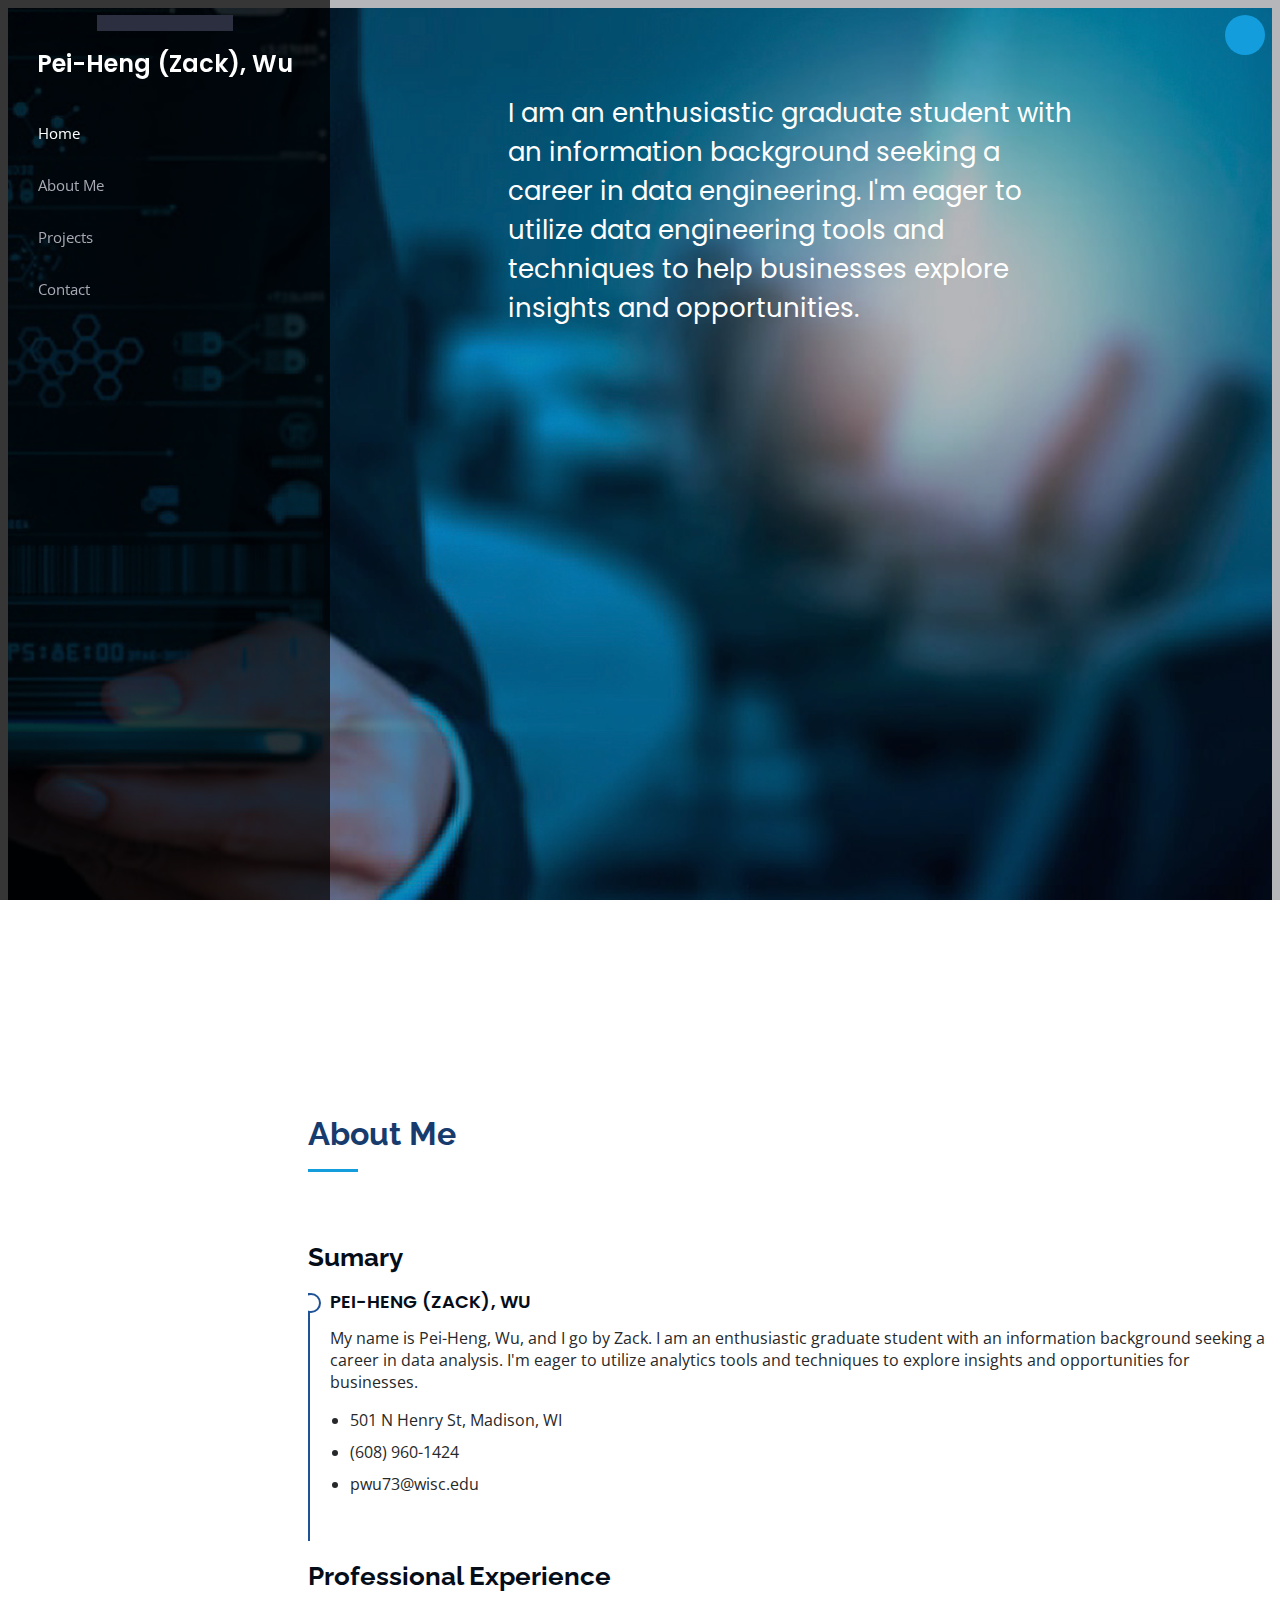
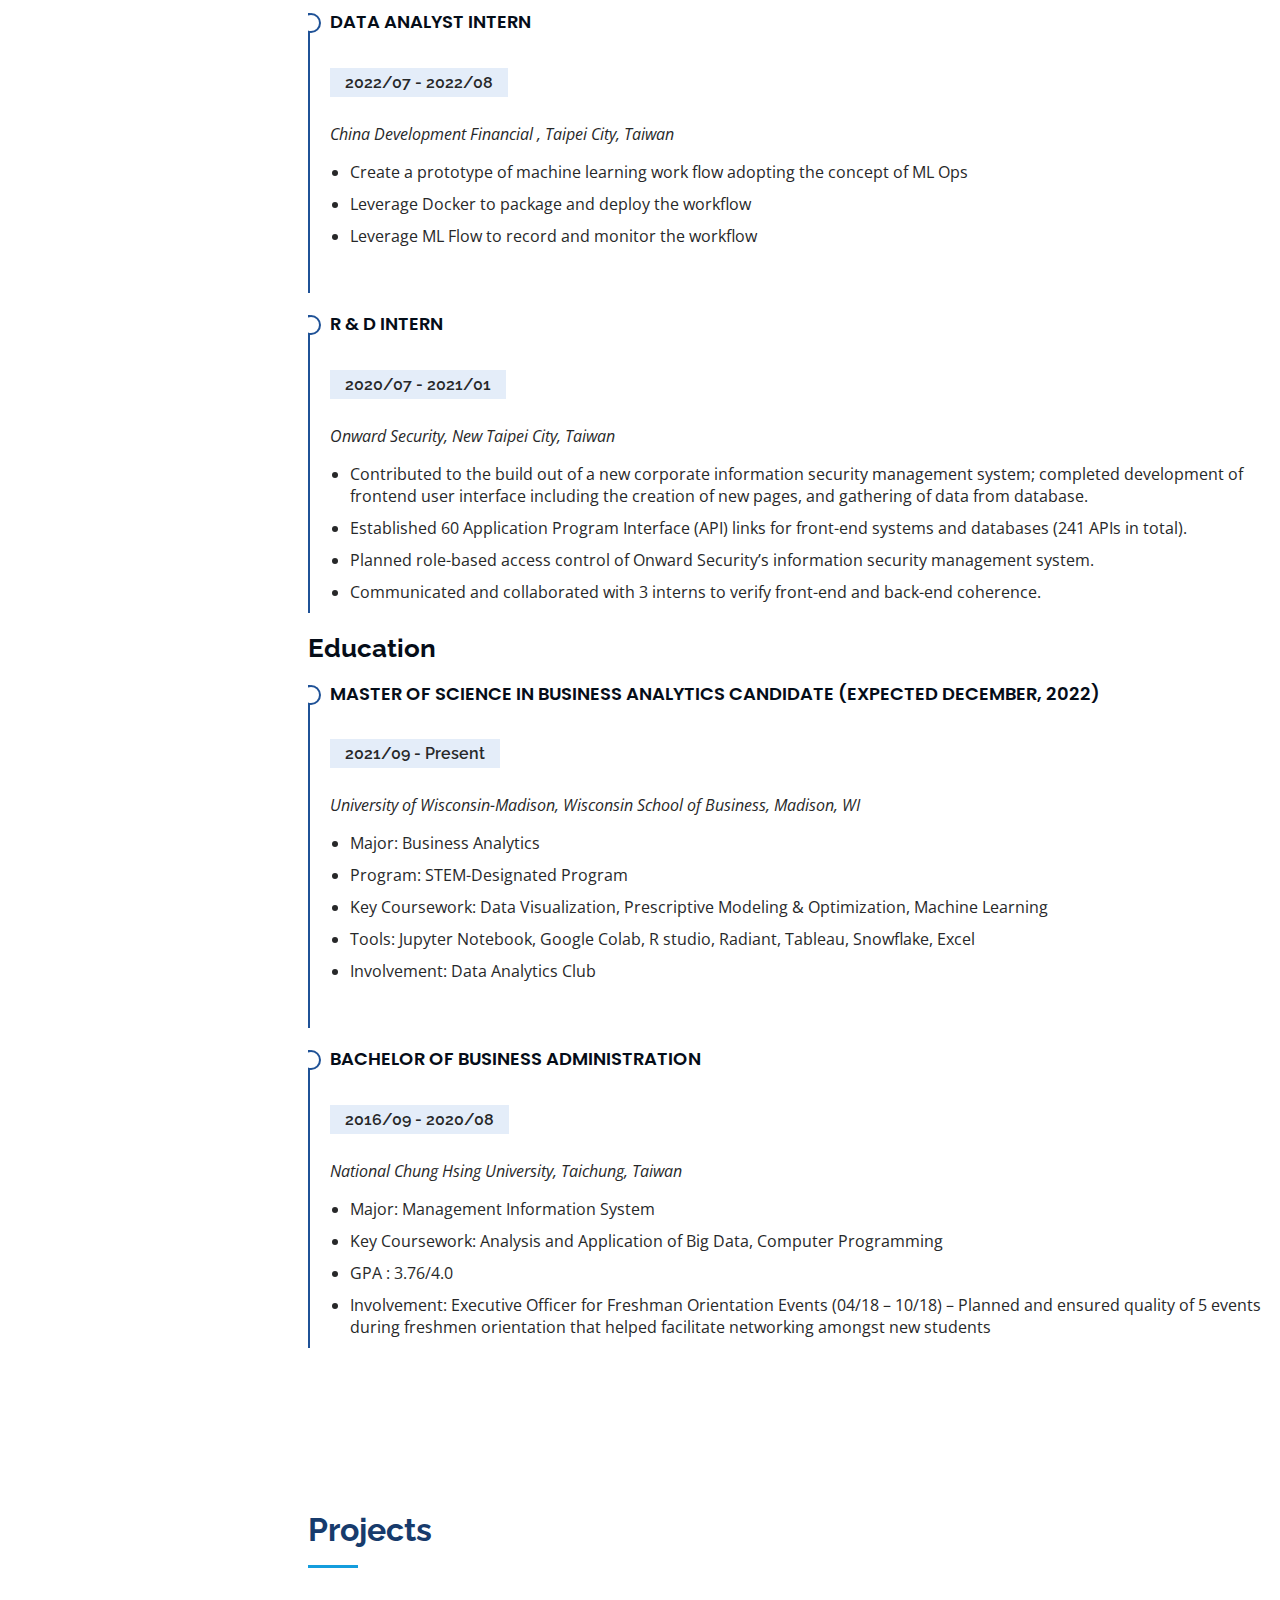
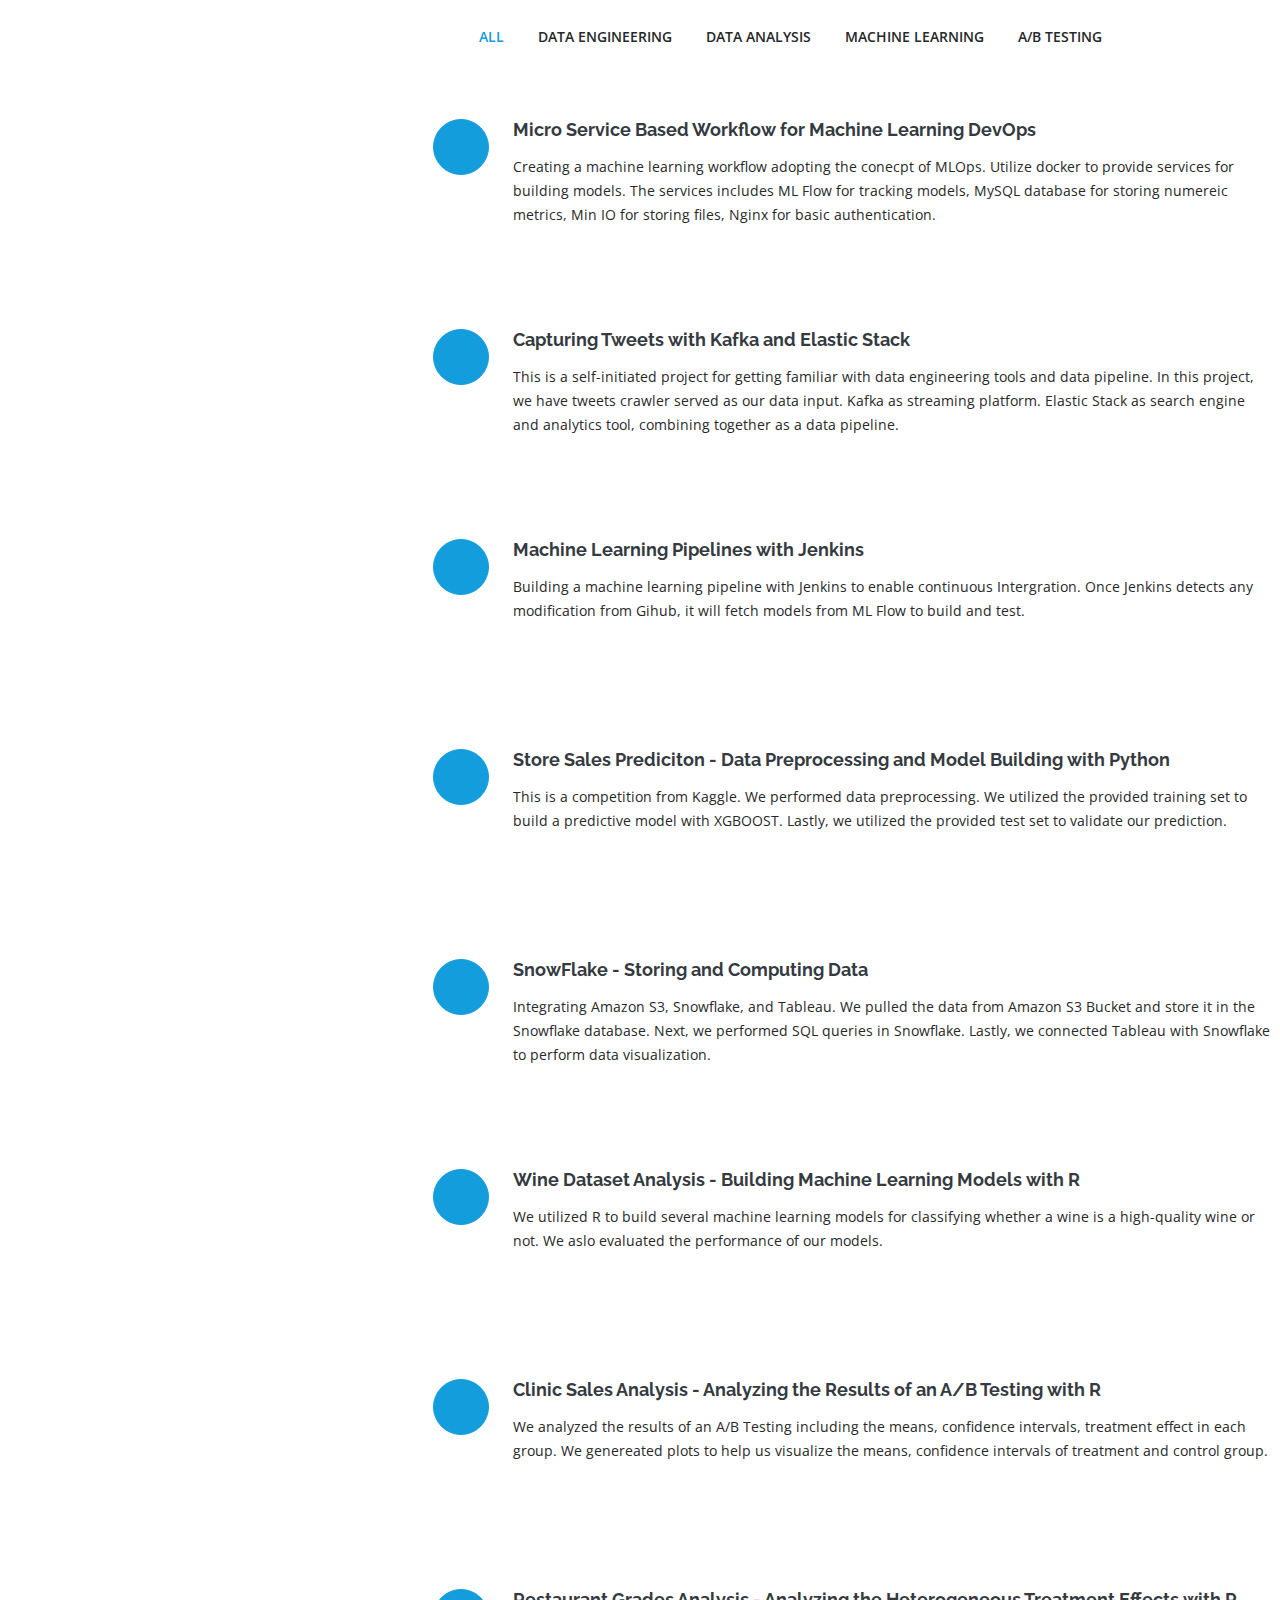
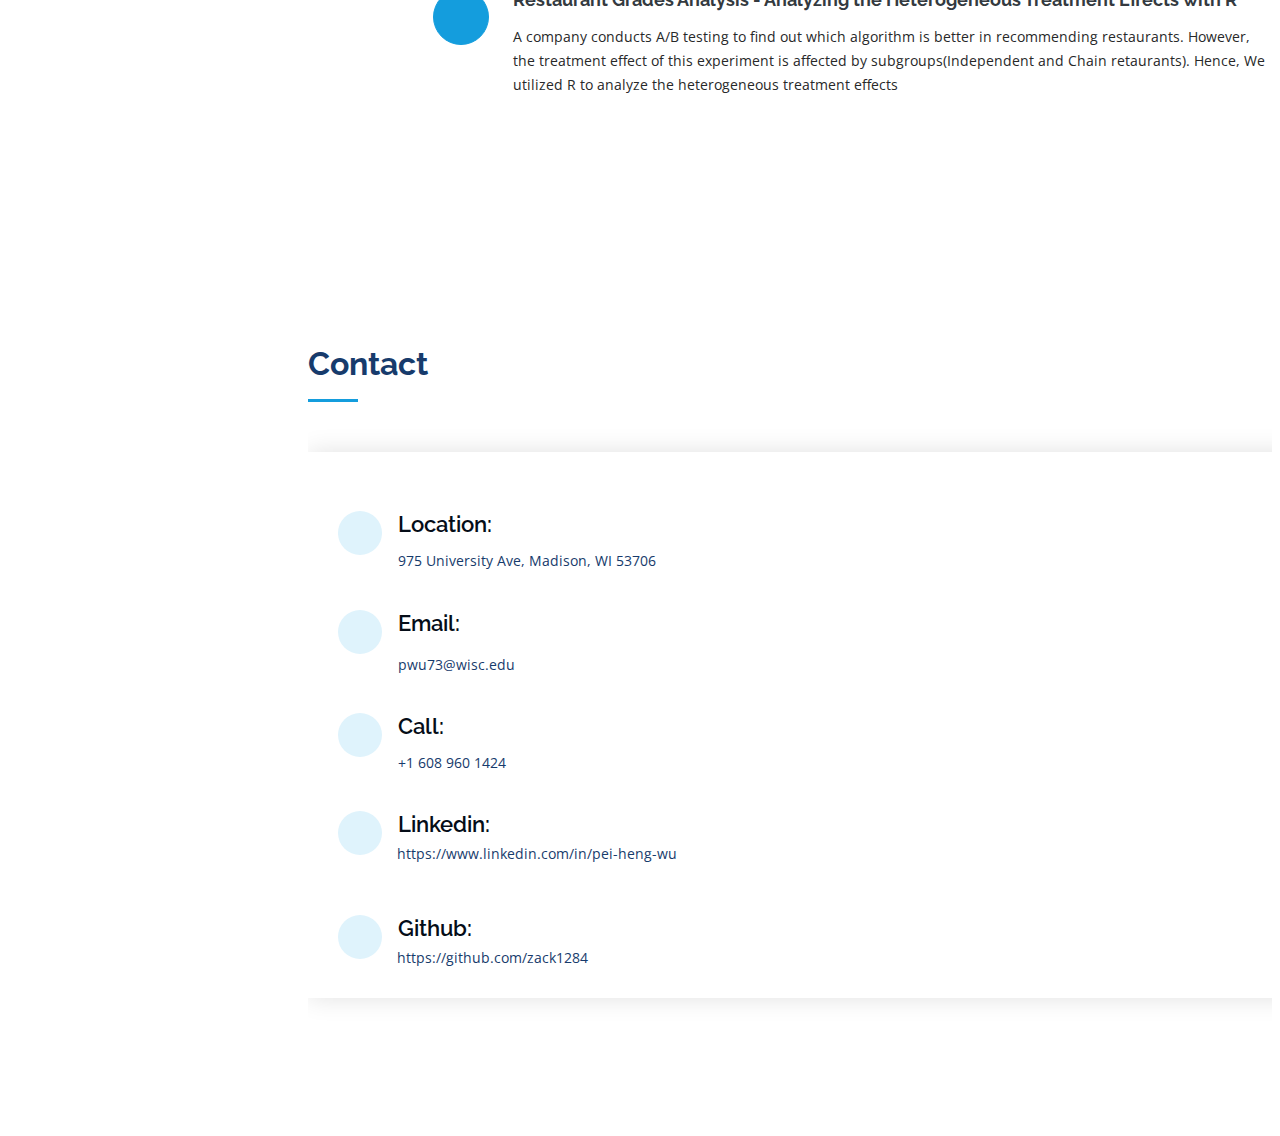
==== commit 757409ef: "new project jenkins" ====
--- a/index.html
+++ b/index.html
@@ -1,682 +1,689 @@
-<!DOCTYPE html>
-<html lang="en">
-
-<head>
-  <meta charset="utf-8">
-  <meta content="width=device-width, initial-scale=1.0" name="viewport">
-
-  <title>Pei-Heng, Wu's Personal Website</title>
-  <!-- <meta content="" name="description">
-  <meta content="" name="keywords"> -->
-
-  <!-- Favicons -->
-  <link href="assets/img/favicon.png" rel="icon">
-  <link href="assets/img/apple-touch-icon.png" rel="apple-touch-icon">
-
-  <!-- Google Fonts -->
-  <link
-    href="https://fonts.googleapis.com/css?family=Open+Sans:300,300i,400,400i,600,600i,700,700i|Raleway:300,300i,400,400i,500,500i,600,600i,700,700i|Poppins:300,300i,400,400i,500,500i,600,600i,700,700i"
-    rel="stylesheet">
-
-  <!-- Vendor CSS Files -->
-  <link href="assets/vendor/aos/aos.css" rel="stylesheet">
-  <link href="assets/vendor/bootstrap/css/bootstrap.min.css" rel="stylesheet">
-  <link href="assets/vendor/bootstrap-icons/bootstrap-icons.css" rel="stylesheet">
-  <link href="assets/vendor/boxicons/css/boxicons.min.css" rel="stylesheet">
-  <link href="assets/vendor/glightbox/css/glightbox.min.css" rel="stylesheet">
-  <link href="assets/vendor/swiper/swiper-bundle.min.css" rel="stylesheet">
-
-  <!-- Template Main CSS File -->
-  <link href="assets/css/style.css" rel="stylesheet">
-
-  <!-- =======================================================
-  * Template Name: iPortfolio - v3.7.0
-  * Template URL: https://bootstrapmade.com/iportfolio-bootstrap-portfolio-websites-template/
-  * Author: BootstrapMade.com
-  * License: https://bootstrapmade.com/license/
-  ======================================================== -->
-</head>
-
-<body>
-
-  <!-- ======= Mobile nav toggle button ======= -->
-  <i class="bi bi-list mobile-nav-toggle d-xl-none"></i>
-
-  <!-- ======= Header ======= -->
-  <header id="header">
-    <div class="d-flex flex-column">
-
-      <div class="profile">
-        <img src="assets/img/Wu_Pei-Heng_01.jpg" alt="" class="img-fluid rounded-circle">
-        <h1 class="text-light"><a href="./assets/file/GB746 - Snowflake - Best Practices.pdf"
-            download="GB746 - Snowflake - Best Practices">Pei-Heng (Zack), Wu</a></h1>
-        <!-- <div class="social-links mt-3 text-center">
-          <a href="#" class="twitter"><i class="bx bxl-twitter"></i></a>
-          <a href="#" class="facebook"><i class="bx bxl-facebook"></i></a>
-          <a href="#" class="instagram"><i class="bx bxl-instagram"></i></a>
-          <a href="#" class="google-plus"><i class="bx bxl-skype"></i></a>
-          <a href="#" class="linkedin"><i class="bx bxl-linkedin"></i></a>
-        </div> -->
-      </div>
-
-      <nav id="navbar" class="nav-menu navbar">
-        <ul>
-          <li><a href="#hero" class="nav-link scrollto active"><i class="bx bx-home"></i> <span>Home</span></a></li>
-          <li><a href="#resume" class="nav-link scrollto"><i class="bx bx-file-blank"></i> <span>About Me</span></a>
-          </li>
-          <li><a href="#services" class="nav-link scrollto"><i class="bx bx-server"></i> <span>Projects</span></a></li>
-          <li><a href="#contact" class="nav-link scrollto"><i class="bx bx-envelope"></i> <span>Contact</span></a></li>
-        </ul>
-      </nav><!-- .nav-menu -->
-    </div>
-  </header><!-- End Header -->
-
-  <!-- ======= Hero Section ======= -->
-  <section id="hero" class="d-flex flex-column justify-content-center align-items-center">
-    <div class="hero-container" data-aos="fade-in">
-      <!-- <h1>Zack Wu</h1> -->
-      <p>I am an enthusiastic graduate student with an information background seeking a career in data engineering. I'm
-        eager to utilize data engineering tools and techniques to help businesses explore insights and opportunities.</p>
-      <!-- <p>I'm passionate about <span class="typed"
-          data-typed-items="Data Analysis, Information Technology, marketing"></span></p> -->
-    </div>
-  </section><!-- End Hero -->
-
-  <main id="main">
-
-    <!-- ======= About Section ======= -->
-    <!-- <section id="about" class="about">
-      <div class="container">
-
-        <div class="section-title">
-          <h2>About</h2>
-          <p>Magnam dolores commodi suscipit. Necessitatibus eius consequatur ex aliquid fuga eum quidem. Sit sint consectetur velit. Quisquam quos quisquam cupiditate. Et nemo qui impedit suscipit alias ea. Quia fugiat sit in iste officiis commodi quidem hic quas.</p>
-        </div>
-
-        <div class="row">
-          <div class="col-lg-4" data-aos="fade-right">
-            <img src="assets/img/profile-img.jpg" class="img-fluid" alt="">
-          </div>
-          <div class="col-lg-8 pt-4 pt-lg-0 content" data-aos="fade-left">
-            <h3>UI/UX Designer &amp; Web Developer.</h3>
-            <p class="fst-italic">
-              Lorem ipsum dolor sit amet, consectetur adipiscing elit, sed do eiusmod tempor incididunt ut labore et dolore
-              magna aliqua.
-            </p>
-            <div class="row">
-              <div class="col-lg-6">
-                <ul>
-                  <li><i class="bi bi-chevron-right"></i> <strong>Birthday:</strong> <span>1 May 1995</span></li>
-                  <li><i class="bi bi-chevron-right"></i> <strong>Website:</strong> <span>www.example.com</span></li>
-                  <li><i class="bi bi-chevron-right"></i> <strong>Phone:</strong> <span>+123 456 7890</span></li>
-                  <li><i class="bi bi-chevron-right"></i> <strong>City:</strong> <span>New York, USA</span></li>
-                </ul>
-              </div>
-              <div class="col-lg-6">
-                <ul>
-                  <li><i class="bi bi-chevron-right"></i> <strong>Age:</strong> <span>30</span></li>
-                  <li><i class="bi bi-chevron-right"></i> <strong>Degree:</strong> <span>Master</span></li>
-                  <li><i class="bi bi-chevron-right"></i> <strong>PhEmailone:</strong> <span>email@example.com</span></li>
-                  <li><i class="bi bi-chevron-right"></i> <strong>Freelance:</strong> <span>Available</span></li>
-                </ul>
-              </div>
-            </div>
-            <p>
-              Officiis eligendi itaque labore et dolorum mollitia officiis optio vero. Quisquam sunt adipisci omnis et ut. Nulla accusantium dolor incidunt officia tempore. Et eius omnis.
-              Cupiditate ut dicta maxime officiis quidem quia. Sed et consectetur qui quia repellendus itaque neque. Aliquid amet quidem ut quaerat cupiditate. Ab et eum qui repellendus omnis culpa magni laudantium dolores.
-            </p>
-          </div>
-        </div>
-
-      </div>
-    </section> -->
-    <!-- End About Section -->
-
-
-    <!-- ======= Resume Section ======= -->
-    <section id="resume" class="resume">
-      <div class="container">
-
-        <div class="section-title">
-          <h2>About Me</h2>
-          <!-- <p>My name is Pei-Heng, Wu, and I go by Zack. I am an enthusiastic graduate student with an information
-            background seeking a career in data analysis. I'm eager to utilize analytics
-            tools and techniques to explore insights and opportunities for businesses.</p> -->
-        </div>
-
-        <div class="row">
-          <div class="col-lg-6" data-aos="fade-up">
-            <h3 class="resume-title">Sumary</h3>
-            <div class="resume-item pb-0">
-              <h4>Pei-Heng (Zack), Wu</h4>
-              <p>My name is Pei-Heng, Wu, and I go by Zack. I am an enthusiastic graduate student with an
-                information
-                background seeking a career in data analysis. I'm eager to utilize analytics
-                tools and techniques to explore insights and opportunities for businesses.</p>
-              <ul>
-                <li>501 N Henry St, Madison, WI</li>
-                <li>(608) 960-1424</li>
-                <li>pwu73@wisc.edu</li>
-              </ul>
-            </div>
-
-            <h3 class="resume-title">Professional Experience</h3>
-            <div class="resume-item">
-              <h4>Data Analyst Intern</h4>
-              <h5>2022/07 - 2022/08</h5>
-              <p><em>China Development Financial , Taipei City, Taiwan</em></p>
-              <ul>
-                <li>Create a prototype of machine learning work flow adopting the concept of ML Ops</li>
-                <li>Leverage Docker to package and deploy the workflow</li>
-                <li>Leverage ML Flow to record and monitor the workflow</li>
-              </ul>
-            </div>
-            <div class="resume-item">
-              <h4>R &amp; D Intern</h4>
-              <h5>2020/07 - 2021/01</h5>
-              <p><em>Onward Security, New Taipei City, Taiwan</em></p>
-              <ul>
-                <li>Contributed to the build out of a new corporate information security management system; completed
-                  development of frontend user interface including the creation of new pages, and gathering of data from
-                  database.</li>
-                <li>Established 60 Application Program Interface (API) links for front-end systems and databases (241
-                  APIs in total). </li>
-                <li>Planned role-based access control of Onward Security’s information security management system.</li>
-                <li>Communicated and collaborated with 3 interns to verify front-end and back-end coherence.</li>
-              </ul>
-            </div>
-          </div>
-          <div class="col-lg-6" data-aos="fade-up" data-aos-delay="100">
-            <h3 class="resume-title">Education</h3>
-            <div class="resume-item">
-              <h4>Master of Science in Business Analytics Candidate (Expected December, 2022)
-              </h4>
-              <h5>2021/09 - Present</h5>
-              <p><em>University of Wisconsin-Madison, Wisconsin School of Business, Madison, WI</em></p>
-              <ul>
-                <li>Major: Business Analytics</li>
-                <li>Program: STEM-Designated Program</li>
-                <li>Key Coursework: Data Visualization, Prescriptive Modeling & Optimization, Machine Learning</li>
-                <li>Tools: Jupyter Notebook, Google Colab, R studio, Radiant, Tableau, Snowflake, Excel</li>
-                <li>Involvement: Data Analytics Club</li>
-                </li>
-              </ul>
-            </div>
-            <div class="resume-item">
-              <h4>Bachelor of Business Administration</h4>
-              <h5>2016/09 - 2020/08</h5>
-              <p><em>National Chung Hsing University, Taichung, Taiwan</em></p>
-              <ul>
-                <li>Major: Management Information System</li>
-                <li>Key Coursework: Analysis and Application of Big Data, Computer Programming</li>
-                <li>GPA : 3.76/4.0
-                </li>
-                <li>Involvement: Executive Officer for Freshman Orientation Events (04/18 – 10/18) – Planned and ensured
-                  quality of 5
-                  events during freshmen orientation that helped facilitate networking amongst new students</li>
-              </ul>
-            </div>
-          </div>
-        </div>
-
-      </div>
-    </section><!-- End Resume Section -->
-
-    <!-- ======= Facts Section ======= -->
-    <!-- <section id="facts" class="facts">
-      <div class="container">
-
-        <div class="section-title">
-          <h2>Facts</h2>
-          <p>Magnam dolores commodi suscipit. Necessitatibus eius consequatur ex aliquid fuga eum quidem. Sit sint
-            consectetur velit. Quisquam quos quisquam cupiditate. Et nemo qui impedit suscipit alias ea. Quia fugiat sit
-            in iste officiis commodi quidem hic quas.</p>
-        </div>
-
-        <div class="row no-gutters">
-
-          <div class="col-lg-3 col-md-6 d-md-flex align-items-md-stretch" data-aos="fade-up">
-            <div class="count-box">
-              <i class="bi bi-emoji-smile"></i>
-              <span data-purecounter-start="0" data-purecounter-end="232" data-purecounter-duration="1"
-                class="purecounter"></span>
-              <p><strong>Happy Clients</strong> consequuntur quae</p>
-            </div>
-          </div>
-
-          <div class="col-lg-3 col-md-6 d-md-flex align-items-md-stretch" data-aos="fade-up" data-aos-delay="100">
-            <div class="count-box">
-              <i class="bi bi-journal-richtext"></i>
-              <span data-purecounter-start="0" data-purecounter-end="521" data-purecounter-duration="1"
-                class="purecounter"></span>
-              <p><strong>Projects</strong> adipisci atque cum quia aut</p>
-            </div>
-          </div>
-
-          <div class="col-lg-3 col-md-6 d-md-flex align-items-md-stretch" data-aos="fade-up" data-aos-delay="200">
-            <div class="count-box">
-              <i class="bi bi-headset"></i>
-              <span data-purecounter-start="0" data-purecounter-end="1453" data-purecounter-duration="1"
-                class="purecounter"></span>
-              <p><strong>Hours Of Support</strong> aut commodi quaerat</p>
-            </div>
-          </div>
-
-          <div class="col-lg-3 col-md-6 d-md-flex align-items-md-stretch" data-aos="fade-up" data-aos-delay="300">
-            <div class="count-box">
-              <i class="bi bi-people"></i>
-              <span data-purecounter-start="0" data-purecounter-end="32" data-purecounter-duration="1"
-                class="purecounter"></span>
-              <p><strong>Hard Workers</strong> rerum asperiores dolor</p>
-            </div>
-          </div>
-
-        </div>
-
-      </div>
-    </section> -->
-    <!-- End Facts Section -->
-
-    <!-- ======= Skills Section ======= -->
-    <!-- <section id="skills" class="skills section-bg">
-      <div class="container">
-
-        <div class="section-title">
-          <h2>Skills</h2>
-          <p>Magnam dolores commodi suscipit. Necessitatibus eius consequatur ex aliquid fuga eum quidem. Sit sint
-            consectetur velit. Quisquam quos quisquam cupiditate. Et nemo qui impedit suscipit alias ea. Quia fugiat sit
-            in iste officiis commodi quidem hic quas.</p>
-        </div>
-
-        <div class="row skills-content">
-
-          <div class="col-lg-6" data-aos="fade-up">
-
-            <div class="progress">
-              <span class="skill">HTML <i class="val">100%</i></span>
-              <div class="progress-bar-wrap">
-                <div class="progress-bar" role="progressbar" aria-valuenow="100" aria-valuemin="0" aria-valuemax="100">
-                </div>
-              </div>
-            </div>
-
-            <div class="progress">
-              <span class="skill">CSS <i class="val">90%</i></span>
-              <div class="progress-bar-wrap">
-                <div class="progress-bar" role="progressbar" aria-valuenow="90" aria-valuemin="0" aria-valuemax="100">
-                </div>
-              </div>
-            </div>
-
-            <div class="progress">
-              <span class="skill">JavaScript <i class="val">75%</i></span>
-              <div class="progress-bar-wrap">
-                <div class="progress-bar" role="progressbar" aria-valuenow="75" aria-valuemin="0" aria-valuemax="100">
-                </div>
-              </div>
-            </div>
-
-          </div>
-
-          <div class="col-lg-6" data-aos="fade-up" data-aos-delay="100">
-
-            <div class="progress">
-              <span class="skill">PHP <i class="val">80%</i></span>
-              <div class="progress-bar-wrap">
-                <div class="progress-bar" role="progressbar" aria-valuenow="80" aria-valuemin="0" aria-valuemax="100">
-                </div>
-              </div>
-            </div>
-
-            <div class="progress">
-              <span class="skill">WordPress/CMS <i class="val">90%</i></span>
-              <div class="progress-bar-wrap">
-                <div class="progress-bar" role="progressbar" aria-valuenow="90" aria-valuemin="0" aria-valuemax="100">
-                </div>
-              </div>
-            </div>
-
-            <div class="progress">
-              <span class="skill">Photoshop <i class="val">55%</i></span>
-              <div class="progress-bar-wrap">
-                <div class="progress-bar" role="progressbar" aria-valuenow="55" aria-valuemin="0" aria-valuemax="100">
-                </div>
-              </div>
-            </div>
-
-          </div>
-
-        </div>
-
-      </div>
-    </section> -->
-    <!-- End Skills Section -->
-
-
-    <!-- ======= Portfolio Section ======= -->
-    <!-- <section id="portfolio" class="portfolio section-bg">
-      <div class="container">
-
-        <div class="section-title">
-          <h2>Portfolio</h2>
-          <p>Magnam dolores commodi suscipit. Necessitatibus eius consequatur ex aliquid fuga eum quidem. Sit sint
-            consectetur velit. Quisquam quos quisquam cupiditate. Et nemo qui impedit suscipit alias ea. Quia fugiat sit
-            in iste officiis commodi quidem hic quas.</p>
-        </div>
-
-        <div class="row" data-aos="fade-up">
-          <div class="col-lg-12 d-flex justify-content-center">
-            <ul id="portfolio-flters">
-              <li data-filter="*" class="filter-active">All</li>
-              <li data-filter=".filter-app">App</li>
-              <li data-filter=".filter-card">Card</li>
-              <li data-filter=".filter-web">Web</li>
-            </ul>
-          </div>
-        </div>
-
-        <div class="row portfolio-container" data-aos="fade-up" data-aos-delay="100">
-
-          <div class="col-lg-4 col-md-6 portfolio-item filter-app">
-            <div class="portfolio-wrap">
-              <img src="assets/img/portfolio/portfolio-1.jpg" class="img-fluid" alt="">
-              <div class="portfolio-links">
-                <a href="assets/img/portfolio/portfolio-1.jpg" data-gallery="portfolioGallery"
-                  class="portfolio-lightbox" title="App 1"><i class="bx bx-plus"></i></a>
-                <a href="portfolio-details.html" title="More Details"><i class="bx bx-link"></i></a>
-              </div>
-            </div>
-          </div>
-
-          <div class="col-lg-4 col-md-6 portfolio-item filter-web">
-            <div class="portfolio-wrap">
-              <img src="assets/img/portfolio/portfolio-2.jpg" class="img-fluid" alt="">
-              <div class="portfolio-links">
-                <a href="assets/img/portfolio/portfolio-2.jpg" data-gallery="portfolioGallery"
-                  class="portfolio-lightbox" title="Web 3"><i class="bx bx-plus"></i></a>
-                <a href="portfolio-details.html" title="More Details"><i class="bx bx-link"></i></a>
-              </div>
-            </div>
-          </div>
-
-          <div class="col-lg-4 col-md-6 portfolio-item filter-app">
-            <div class="portfolio-wrap">
-              <img src="assets/img/portfolio/portfolio-3.jpg" class="img-fluid" alt="">
-              <div class="portfolio-links">
-                <a href="assets/img/portfolio/portfolio-3.jpg" data-gallery="portfolioGallery"
-                  class="portfolio-lightbox" title="App 2"><i class="bx bx-plus"></i></a>
-                <a href="portfolio-details.html" title="More Details"><i class="bx bx-link"></i></a>
-              </div>
-            </div>
-          </div>
-
-          <div class="col-lg-4 col-md-6 portfolio-item filter-card">
-            <div class="portfolio-wrap">
-              <img src="assets/img/portfolio/portfolio-4.jpg" class="img-fluid" alt="">
-              <div class="portfolio-links">
-                <a href="assets/img/portfolio/portfolio-4.jpg" data-gallery="portfolioGallery"
-                  class="portfolio-lightbox" title="Card 2"><i class="bx bx-plus"></i></a>
-                <a href="portfolio-details.html" title="More Details"><i class="bx bx-link"></i></a>
-              </div>
-            </div>
-          </div>
-
-          <div class="col-lg-4 col-md-6 portfolio-item filter-web">
-            <div class="portfolio-wrap">
-              <img src="assets/img/portfolio/portfolio-5.jpg" class="img-fluid" alt="">
-              <div class="portfolio-links">
-                <a href="assets/img/portfolio/portfolio-5.jpg" data-gallery="portfolioGallery"
-                  class="portfolio-lightbox" title="Web 2"><i class="bx bx-plus"></i></a>
-                <a href="portfolio-details.html" title="More Details"><i class="bx bx-link"></i></a>
-              </div>
-            </div>
-          </div>
-
-          <div class="col-lg-4 col-md-6 portfolio-item filter-app">
-            <div class="portfolio-wrap">
-              <img src="assets/img/portfolio/portfolio-6.jpg" class="img-fluid" alt="">
-              <div class="portfolio-links">
-                <a href="assets/img/portfolio/portfolio-6.jpg" data-gallery="portfolioGallery"
-                  class="portfolio-lightbox" title="App 3"><i class="bx bx-plus"></i></a>
-                <a href="portfolio-details.html" title="More Details"><i class="bx bx-link"></i></a>
-              </div>
-            </div>
-          </div>
-
-          <div class="col-lg-4 col-md-6 portfolio-item filter-card">
-            <div class="portfolio-wrap">
-              <img src="assets/img/portfolio/portfolio-7.jpg" class="img-fluid" alt="">
-              <div class="portfolio-links">
-                <a href="assets/img/portfolio/portfolio-7.jpg" data-gallery="portfolioGallery"
-                  class="portfolio-lightbox" title="Card 1"><i class="bx bx-plus"></i></a>
-                <a href="portfolio-details.html" title="More Details"><i class="bx bx-link"></i></a>
-              </div>
-            </div>
-          </div>
-
-          <div class="col-lg-4 col-md-6 portfolio-item filter-card">
-            <div class="portfolio-wrap">
-              <img src="assets/img/portfolio/portfolio-8.jpg" class="img-fluid" alt="">
-              <div class="portfolio-links">
-                <a href="assets/img/portfolio/portfolio-8.jpg" data-gallery="portfolioGallery"
-                  class="portfolio-lightbox" title="Card 3"><i class="bx bx-plus"></i></a>
-                <a href="portfolio-details.html" title="More Details"><i class="bx bx-link"></i></a>
-              </div>
-            </div>
-          </div>
-
-          <div class="col-lg-4 col-md-6 portfolio-item filter-web">
-            <div class="portfolio-wrap">
-              <img src="assets/img/portfolio/portfolio-9.jpg" class="img-fluid" alt="">
-              <div class="portfolio-links">
-                <a href="assets/img/portfolio/portfolio-9.jpg" data-gallery="portfolioGallery"
-                  class="portfolio-lightbox" title="Web 3"><i class="bx bx-plus"></i></a>
-                <a href="portfolio-details.html" title="More Details"><i class="bx bx-link"></i></a>
-              </div>
-            </div>
-          </div>
-
-        </div>
-
-      </div>
-    </section> -->
-    <!-- End Portfolio Section -->
-
-    <!-- ======= Services Section ======= -->
-    <section id="services" class="services">
-      <div class="container">
-
-        <div class="section-title">
-          <h2>Projects</h2>
-        </div>
-
-        <div class="row" data-aos="fade-up">
-          <div class="col-lg-12 d-flex justify-content-center">
-            <ul id="services-flters">
-              <li data-filter="*" class="filter-active">All</li>
-              <li data-filter=".filter-1">Data Engineering</li>
-              <li data-filter=".filter-2">Data Analysis</li>
-              <li data-filter=".filter-3">Machine Learning</li>
-              <li data-filter=".filter-4">A/B Testing</li>
-            </ul>
-          </div>
-        </div>
-
-        <div class="row services-container">
-          <div class="col-lg-4 col-md-6 icon-box filter-1">
-            <div class="icon"><i class="bi bi-calendar4-week"></i></div>
-            <h4 class="title"><a href="./mlops.html">Micro Service Based Workflow for Machine Learning DevOps</a></h4>
-            <p class="description">Creating a machine learning workflow adopting the conecpt of MLOps. Utilize docker to
-              provide services for building models. The services includes ML Flow for tracking models, MySQL database
-              for
-              storing numereic metrics, Min IO for storing files, Nginx for basic authentication.</p>
-          </div>
-          <div class="col-lg-4 col-md-6 icon-box filter-1">
-            <div class="icon"><i class="bi bi-calendar4-week"></i></div>
-            <h4 class="title"><a href="./twitter-kafka.html">Capturing Tweets with Kafka and Elastic Stack</a></h4>
-            <p class="description">This is a self-initiated project for getting familiar with data engineering tools and
-              data pipeline. In this project, we have tweets crawler served as our data input. Kafka as streaming
-              platform. Elastic Stack as search engine and analytics tool, combining together as a data pipeline.</p>
-          </div>
-          <div class="col-lg-4 col-md-6 icon-box filter-3">
-            <div class="icon"><i class="bi bi-briefcase"></i></div>
-            <h4 class="title"><a href="Store_sales.html">Store Sales Prediciton - Data Preprocessing and Model Building
-                with Python </a></h4>
-            <p class="description">This is a competition from Kaggle. We performed data preprocessing. We utilized the
-              provided training set to build a predictive model with XGBOOST. Lastly, we utilized the provided test set
-              to validate our prediction.</p>
-          </div>
-          <div class="col-lg-4 col-md-6 icon-box filter-2">
-            <div class="icon"><i class="bi bi-calendar4-week"></i></div>
-            <h4 class="title"><a href="./Karate Dojo Analysis.html">SnowFlake - Storing and Computing Data </a></h4>
-            <p class="description">Integrating Amazon S3, Snowflake, and Tableau. We pulled the data from Amazon S3
-              Bucket and store it in the Snowflake database. Next, we performed SQL queries in Snowflake. Lastly, we
-              connected Tableau with Snowflake to perform data visualization.</p>
-          </div>
-          <div class="col-lg-4 col-md-6 icon-box filter-3">
-            <div class="icon"><i class="bi bi-briefcase"></i></div>
-            <h4 class="title"><a href="assets/file/Assignment-7-revise.html">Wine Dataset Analysis - Building
-                Machine Learning Models with R</a></h4>
-            <p class="description">We utilized R to build several machine learning models for classifying whether a wine
-              is a
-              high-quality wine or not. We aslo evaluated the performance of our models.</p>
-          </div>
-          <div class="col-lg-4 col-md-6 icon-box filter-4">
-            <div class="icon"><i class="bi bi-card-checklist"></i></div>
-            <h4 class="title"><a href="./assets/file/Clinic Sales Analysis.html">Clinic Sales Analysis -
-                Analyzing the Results of an A/B Testing with R
-              </a></h4>
-            <p class="description">We analyzed the results of an A/B Testing including the means, confidence intervals,
-              treatment effect in each group. We genereated plots to help us visualize the means, confidence intervals
-              of
-              treatment and control group.</p>
-          </div>
-          <div class="col-lg-4 col-md-6 icon-box filter-4">
-            <div class="icon"><i class="bi bi-calendar4-week"></i></div>
-            <h4 class="title"><a href="./assets/file/RestaurantGrades.html">Restaurant Grades Analysis - Analyzing the
-                Heterogeneous Treatment Effects with R</a></h4>
-            <p class="description">A company conducts A/B testing to find out which algorithm is better in recommending
-              restaurants. However, the treatment effect of this experiment is affected by subgroups(Independent and
-              Chain retaurants). Hence, We utilized R to analyze the heterogeneous treatment effects</p>
-          </div>
-        </div>
-
-      </div>
-    </section><!-- End Services Section -->
-
-
-
-    <!-- ======= Contact Section ======= -->
-    <section id="contact" class="contact">
-      <div class="container">
-
-        <div class="section-title">
-          <h2>Contact</h2>
-        </div>
-
-        <div class="row" data-aos="fade-in">
-
-          <div class="col-lg">
-            <div class="info align-items-center ">
-              <div class="address">
-                <i class="bi bi-geo-alt"></i>
-                <h4>Location:</h4>
-                <p>975 University Ave, Madison, WI 53706</p>
-              </div>
-
-              <div class="email">
-                <i class="bi bi-envelope"></i>
-                <h4>Email:</h4>
-                <p>pwu73@wisc.edu</p>
-              </div>
-
-              <div class="phone">
-                <i class="bi bi-phone"></i>
-                <h4>Call:</h4>
-                <p>+1 608 960 1424</p>
-              </div>
-
-              <div class="phone">
-                <i class="bi bi-linkedin"></i>
-                <h4>Linkedin:</h4>
-                <a href="https://www.linkedin.com/in/pei-heng-wu">https://www.linkedin.com/in/pei-heng-wu</a>
-              </div>
-              <br>
-              <div class="github">
-                <i class="bi bi-github"></i>
-                <h4>Github:</h4>
-                <a href="https://github.com/zack1284">https://github.com/zack1284</a>
-              </div>
-
-              <!-- <iframe
-                src="https://www.google.com/maps/embed/v1/place?q=place_id:ChIJrdw6sMusB4gRqTdLjzVrrts&key=AIzaSyAyE0UaiybLDFYqEpI460T60gFAlJdDiVk"
-                frameborder="0" style="border:0; width: 100%; height: 290px;" allowfullscreen></iframe> -->
-            </div>
-
-          </div>
-
-          <!-- <div class="col-lg-7 mt-5 mt-lg-0 d-flex align-items-stretch">
-            <form action="forms/contact.php" method="post" role="form" class="php-email-form">
-              <div class="row">
-                <div class="form-group col-md-6">
-                  <label for="name">Your Name</label>
-                  <input type="text" name="name" class="form-control" id="name" required>
-                </div>
-                <div class="form-group col-md-6">
-                  <label for="name">Your Email</label>
-                  <input type="email" class="form-control" name="email" id="email" required>
-                </div>
-              </div>
-              <div class="form-group">
-                <label for="name">Subject</label>
-                <input type="text" class="form-control" name="subject" id="subject" required>
-              </div>
-              <div class="form-group">
-                <label for="name">Message</label>
-                <textarea class="form-control" name="message" rows="10" required></textarea>
-              </div>
-              <div class="my-3">
-                <div class="loading">Loading</div>
-                <div class="error-message"></div>
-                <div class="sent-message">Your message has been sent. Thank you!</div>
-              </div>
-              <div class="text-center"><button type="submit">Send Message</button></div>
-            </form>
-          </div> -->
-
-        </div>
-
-      </div>
-    </section><!-- End Contact Section -->
-
-  </main><!-- End #main -->
-
-  <!-- ======= Footer ======= -->
-  <!-- <footer id="footer">
-    <div class="container">
-      <div class="credits">
-      </div>
-    </div>
-  </footer> -->
-  <!-- End  Footer -->
-
-  <a href="#" class="back-to-top d-flex align-items-center justify-content-center"><i
-      class="bi bi-arrow-up-short"></i></a>
-
-  <!-- Vendor JS Files -->
-  <script src="assets/vendor/purecounter/purecounter.js"></script>
-  <script src="assets/vendor/aos/aos.js"></script>
-  <script src="assets/vendor/bootstrap/js/bootstrap.bundle.min.js"></script>
-  <script src="assets/vendor/glightbox/js/glightbox.min.js"></script>
-  <script src="assets/vendor/isotope-layout/isotope.pkgd.min.js"></script>
-  <script src="assets/vendor/swiper/swiper-bundle.min.js"></script>
-  <script src="assets/vendor/typed.js/typed.min.js"></script>
-  <script src="assets/vendor/waypoints/noframework.waypoints.js"></script>
-  <script src="assets/vendor/php-email-form/validate.js"></script>
-
-  <!-- Template Main JS File -->
-  <script src="assets/js/main.js"></script>
-
-</body>
-
+<!DOCTYPE html>
+<html lang="en">
+
+<head>
+  <meta charset="utf-8">
+  <meta content="width=device-width, initial-scale=1.0" name="viewport">
+
+  <title>Pei-Heng, Wu's Personal Website</title>
+  <!-- <meta content="" name="description">
+  <meta content="" name="keywords"> -->
+
+  <!-- Favicons -->
+  <link href="assets/img/favicon.png" rel="icon">
+  <link href="assets/img/apple-touch-icon.png" rel="apple-touch-icon">
+
+  <!-- Google Fonts -->
+  <link
+    href="https://fonts.googleapis.com/css?family=Open+Sans:300,300i,400,400i,600,600i,700,700i|Raleway:300,300i,400,400i,500,500i,600,600i,700,700i|Poppins:300,300i,400,400i,500,500i,600,600i,700,700i"
+    rel="stylesheet">
+
+  <!-- Vendor CSS Files -->
+  <link href="assets/vendor/aos/aos.css" rel="stylesheet">
+  <link href="assets/vendor/bootstrap/css/bootstrap.min.css" rel="stylesheet">
+  <link href="assets/vendor/bootstrap-icons/bootstrap-icons.css" rel="stylesheet">
+  <link href="assets/vendor/boxicons/css/boxicons.min.css" rel="stylesheet">
+  <link href="assets/vendor/glightbox/css/glightbox.min.css" rel="stylesheet">
+  <link href="assets/vendor/swiper/swiper-bundle.min.css" rel="stylesheet">
+
+  <!-- Template Main CSS File -->
+  <link href="assets/css/style.css" rel="stylesheet">
+
+  <!-- =======================================================
+  * Template Name: iPortfolio - v3.7.0
+  * Template URL: https://bootstrapmade.com/iportfolio-bootstrap-portfolio-websites-template/
+  * Author: BootstrapMade.com
+  * License: https://bootstrapmade.com/license/
+  ======================================================== -->
+</head>
+
+<body>
+
+  <!-- ======= Mobile nav toggle button ======= -->
+  <i class="bi bi-list mobile-nav-toggle d-xl-none"></i>
+
+  <!-- ======= Header ======= -->
+  <header id="header">
+    <div class="d-flex flex-column">
+
+      <div class="profile">
+        <img src="assets/img/Wu_Pei-Heng_01.jpg" alt="" class="img-fluid rounded-circle">
+        <h1 class="text-light"><a href="./assets/file/GB746 - Snowflake - Best Practices.pdf"
+            download="GB746 - Snowflake - Best Practices">Pei-Heng (Zack), Wu</a></h1>
+        <!-- <div class="social-links mt-3 text-center">
+          <a href="#" class="twitter"><i class="bx bxl-twitter"></i></a>
+          <a href="#" class="facebook"><i class="bx bxl-facebook"></i></a>
+          <a href="#" class="instagram"><i class="bx bxl-instagram"></i></a>
+          <a href="#" class="google-plus"><i class="bx bxl-skype"></i></a>
+          <a href="#" class="linkedin"><i class="bx bxl-linkedin"></i></a>
+        </div> -->
+      </div>
+
+      <nav id="navbar" class="nav-menu navbar">
+        <ul>
+          <li><a href="#hero" class="nav-link scrollto active"><i class="bx bx-home"></i> <span>Home</span></a></li>
+          <li><a href="#resume" class="nav-link scrollto"><i class="bx bx-file-blank"></i> <span>About Me</span></a>
+          </li>
+          <li><a href="#services" class="nav-link scrollto"><i class="bx bx-server"></i> <span>Projects</span></a></li>
+          <li><a href="#contact" class="nav-link scrollto"><i class="bx bx-envelope"></i> <span>Contact</span></a></li>
+        </ul>
+      </nav><!-- .nav-menu -->
+    </div>
+  </header><!-- End Header -->
+
+  <!-- ======= Hero Section ======= -->
+  <section id="hero" class="d-flex flex-column justify-content-center align-items-center">
+    <div class="hero-container" data-aos="fade-in">
+      <!-- <h1>Zack Wu</h1> -->
+      <p>I am an enthusiastic graduate student with an information background seeking a career in data engineering. I'm
+        eager to utilize data engineering tools and techniques to help businesses explore insights and opportunities.
+      </p>
+      <!-- <p>I'm passionate about <span class="typed"
+          data-typed-items="Data Analysis, Information Technology, marketing"></span></p> -->
+    </div>
+  </section><!-- End Hero -->
+
+  <main id="main">
+
+    <!-- ======= About Section ======= -->
+    <!-- <section id="about" class="about">
+      <div class="container">
+
+        <div class="section-title">
+          <h2>About</h2>
+          <p>Magnam dolores commodi suscipit. Necessitatibus eius consequatur ex aliquid fuga eum quidem. Sit sint consectetur velit. Quisquam quos quisquam cupiditate. Et nemo qui impedit suscipit alias ea. Quia fugiat sit in iste officiis commodi quidem hic quas.</p>
+        </div>
+
+        <div class="row">
+          <div class="col-lg-4" data-aos="fade-right">
+            <img src="assets/img/profile-img.jpg" class="img-fluid" alt="">
+          </div>
+          <div class="col-lg-8 pt-4 pt-lg-0 content" data-aos="fade-left">
+            <h3>UI/UX Designer &amp; Web Developer.</h3>
+            <p class="fst-italic">
+              Lorem ipsum dolor sit amet, consectetur adipiscing elit, sed do eiusmod tempor incididunt ut labore et dolore
+              magna aliqua.
+            </p>
+            <div class="row">
+              <div class="col-lg-6">
+                <ul>
+                  <li><i class="bi bi-chevron-right"></i> <strong>Birthday:</strong> <span>1 May 1995</span></li>
+                  <li><i class="bi bi-chevron-right"></i> <strong>Website:</strong> <span>www.example.com</span></li>
+                  <li><i class="bi bi-chevron-right"></i> <strong>Phone:</strong> <span>+123 456 7890</span></li>
+                  <li><i class="bi bi-chevron-right"></i> <strong>City:</strong> <span>New York, USA</span></li>
+                </ul>
+              </div>
+              <div class="col-lg-6">
+                <ul>
+                  <li><i class="bi bi-chevron-right"></i> <strong>Age:</strong> <span>30</span></li>
+                  <li><i class="bi bi-chevron-right"></i> <strong>Degree:</strong> <span>Master</span></li>
+                  <li><i class="bi bi-chevron-right"></i> <strong>PhEmailone:</strong> <span>email@example.com</span></li>
+                  <li><i class="bi bi-chevron-right"></i> <strong>Freelance:</strong> <span>Available</span></li>
+                </ul>
+              </div>
+            </div>
+            <p>
+              Officiis eligendi itaque labore et dolorum mollitia officiis optio vero. Quisquam sunt adipisci omnis et ut. Nulla accusantium dolor incidunt officia tempore. Et eius omnis.
+              Cupiditate ut dicta maxime officiis quidem quia. Sed et consectetur qui quia repellendus itaque neque. Aliquid amet quidem ut quaerat cupiditate. Ab et eum qui repellendus omnis culpa magni laudantium dolores.
+            </p>
+          </div>
+        </div>
+
+      </div>
+    </section> -->
+    <!-- End About Section -->
+
+
+    <!-- ======= Resume Section ======= -->
+    <section id="resume" class="resume">
+      <div class="container">
+
+        <div class="section-title">
+          <h2>About Me</h2>
+          <!-- <p>My name is Pei-Heng, Wu, and I go by Zack. I am an enthusiastic graduate student with an information
+            background seeking a career in data analysis. I'm eager to utilize analytics
+            tools and techniques to explore insights and opportunities for businesses.</p> -->
+        </div>
+
+        <div class="row">
+          <div class="col-lg-6" data-aos="fade-up">
+            <h3 class="resume-title">Sumary</h3>
+            <div class="resume-item pb-0">
+              <h4>Pei-Heng (Zack), Wu</h4>
+              <p>My name is Pei-Heng, Wu, and I go by Zack. I am an enthusiastic graduate student with an
+                information
+                background seeking a career in data analysis. I'm eager to utilize analytics
+                tools and techniques to explore insights and opportunities for businesses.</p>
+              <ul>
+                <li>501 N Henry St, Madison, WI</li>
+                <li>(608) 960-1424</li>
+                <li>pwu73@wisc.edu</li>
+              </ul>
+            </div>
+
+            <h3 class="resume-title">Professional Experience</h3>
+            <div class="resume-item">
+              <h4>Data Analyst Intern</h4>
+              <h5>2022/07 - 2022/08</h5>
+              <p><em>China Development Financial , Taipei City, Taiwan</em></p>
+              <ul>
+                <li>Create a prototype of machine learning work flow adopting the concept of ML Ops</li>
+                <li>Leverage Docker to package and deploy the workflow</li>
+                <li>Leverage ML Flow to record and monitor the workflow</li>
+              </ul>
+            </div>
+            <div class="resume-item">
+              <h4>R &amp; D Intern</h4>
+              <h5>2020/07 - 2021/01</h5>
+              <p><em>Onward Security, New Taipei City, Taiwan</em></p>
+              <ul>
+                <li>Contributed to the build out of a new corporate information security management system; completed
+                  development of frontend user interface including the creation of new pages, and gathering of data from
+                  database.</li>
+                <li>Established 60 Application Program Interface (API) links for front-end systems and databases (241
+                  APIs in total). </li>
+                <li>Planned role-based access control of Onward Security’s information security management system.</li>
+                <li>Communicated and collaborated with 3 interns to verify front-end and back-end coherence.</li>
+              </ul>
+            </div>
+          </div>
+          <div class="col-lg-6" data-aos="fade-up" data-aos-delay="100">
+            <h3 class="resume-title">Education</h3>
+            <div class="resume-item">
+              <h4>Master of Science in Business Analytics Candidate (Expected December, 2022)
+              </h4>
+              <h5>2021/09 - Present</h5>
+              <p><em>University of Wisconsin-Madison, Wisconsin School of Business, Madison, WI</em></p>
+              <ul>
+                <li>Major: Business Analytics</li>
+                <li>Program: STEM-Designated Program</li>
+                <li>Key Coursework: Data Visualization, Prescriptive Modeling & Optimization, Machine Learning</li>
+                <li>Tools: Jupyter Notebook, Google Colab, R studio, Radiant, Tableau, Snowflake, Excel</li>
+                <li>Involvement: Data Analytics Club</li>
+                </li>
+              </ul>
+            </div>
+            <div class="resume-item">
+              <h4>Bachelor of Business Administration</h4>
+              <h5>2016/09 - 2020/08</h5>
+              <p><em>National Chung Hsing University, Taichung, Taiwan</em></p>
+              <ul>
+                <li>Major: Management Information System</li>
+                <li>Key Coursework: Analysis and Application of Big Data, Computer Programming</li>
+                <li>GPA : 3.76/4.0
+                </li>
+                <li>Involvement: Executive Officer for Freshman Orientation Events (04/18 – 10/18) – Planned and ensured
+                  quality of 5
+                  events during freshmen orientation that helped facilitate networking amongst new students</li>
+              </ul>
+            </div>
+          </div>
+        </div>
+
+      </div>
+    </section><!-- End Resume Section -->
+
+    <!-- ======= Facts Section ======= -->
+    <!-- <section id="facts" class="facts">
+      <div class="container">
+
+        <div class="section-title">
+          <h2>Facts</h2>
+          <p>Magnam dolores commodi suscipit. Necessitatibus eius consequatur ex aliquid fuga eum quidem. Sit sint
+            consectetur velit. Quisquam quos quisquam cupiditate. Et nemo qui impedit suscipit alias ea. Quia fugiat sit
+            in iste officiis commodi quidem hic quas.</p>
+        </div>
+
+        <div class="row no-gutters">
+
+          <div class="col-lg-3 col-md-6 d-md-flex align-items-md-stretch" data-aos="fade-up">
+            <div class="count-box">
+              <i class="bi bi-emoji-smile"></i>
+              <span data-purecounter-start="0" data-purecounter-end="232" data-purecounter-duration="1"
+                class="purecounter"></span>
+              <p><strong>Happy Clients</strong> consequuntur quae</p>
+            </div>
+          </div>
+
+          <div class="col-lg-3 col-md-6 d-md-flex align-items-md-stretch" data-aos="fade-up" data-aos-delay="100">
+            <div class="count-box">
+              <i class="bi bi-journal-richtext"></i>
+              <span data-purecounter-start="0" data-purecounter-end="521" data-purecounter-duration="1"
+                class="purecounter"></span>
+              <p><strong>Projects</strong> adipisci atque cum quia aut</p>
+            </div>
+          </div>
+
+          <div class="col-lg-3 col-md-6 d-md-flex align-items-md-stretch" data-aos="fade-up" data-aos-delay="200">
+            <div class="count-box">
+              <i class="bi bi-headset"></i>
+              <span data-purecounter-start="0" data-purecounter-end="1453" data-purecounter-duration="1"
+                class="purecounter"></span>
+              <p><strong>Hours Of Support</strong> aut commodi quaerat</p>
+            </div>
+          </div>
+
+          <div class="col-lg-3 col-md-6 d-md-flex align-items-md-stretch" data-aos="fade-up" data-aos-delay="300">
+            <div class="count-box">
+              <i class="bi bi-people"></i>
+              <span data-purecounter-start="0" data-purecounter-end="32" data-purecounter-duration="1"
+                class="purecounter"></span>
+              <p><strong>Hard Workers</strong> rerum asperiores dolor</p>
+            </div>
+          </div>
+
+        </div>
+
+      </div>
+    </section> -->
+    <!-- End Facts Section -->
+
+    <!-- ======= Skills Section ======= -->
+    <!-- <section id="skills" class="skills section-bg">
+      <div class="container">
+
+        <div class="section-title">
+          <h2>Skills</h2>
+          <p>Magnam dolores commodi suscipit. Necessitatibus eius consequatur ex aliquid fuga eum quidem. Sit sint
+            consectetur velit. Quisquam quos quisquam cupiditate. Et nemo qui impedit suscipit alias ea. Quia fugiat sit
+            in iste officiis commodi quidem hic quas.</p>
+        </div>
+
+        <div class="row skills-content">
+
+          <div class="col-lg-6" data-aos="fade-up">
+
+            <div class="progress">
+              <span class="skill">HTML <i class="val">100%</i></span>
+              <div class="progress-bar-wrap">
+                <div class="progress-bar" role="progressbar" aria-valuenow="100" aria-valuemin="0" aria-valuemax="100">
+                </div>
+              </div>
+            </div>
+
+            <div class="progress">
+              <span class="skill">CSS <i class="val">90%</i></span>
+              <div class="progress-bar-wrap">
+                <div class="progress-bar" role="progressbar" aria-valuenow="90" aria-valuemin="0" aria-valuemax="100">
+                </div>
+              </div>
+            </div>
+
+            <div class="progress">
+              <span class="skill">JavaScript <i class="val">75%</i></span>
+              <div class="progress-bar-wrap">
+                <div class="progress-bar" role="progressbar" aria-valuenow="75" aria-valuemin="0" aria-valuemax="100">
+                </div>
+              </div>
+            </div>
+
+          </div>
+
+          <div class="col-lg-6" data-aos="fade-up" data-aos-delay="100">
+
+            <div class="progress">
+              <span class="skill">PHP <i class="val">80%</i></span>
+              <div class="progress-bar-wrap">
+                <div class="progress-bar" role="progressbar" aria-valuenow="80" aria-valuemin="0" aria-valuemax="100">
+                </div>
+              </div>
+            </div>
+
+            <div class="progress">
+              <span class="skill">WordPress/CMS <i class="val">90%</i></span>
+              <div class="progress-bar-wrap">
+                <div class="progress-bar" role="progressbar" aria-valuenow="90" aria-valuemin="0" aria-valuemax="100">
+                </div>
+              </div>
+            </div>
+
+            <div class="progress">
+              <span class="skill">Photoshop <i class="val">55%</i></span>
+              <div class="progress-bar-wrap">
+                <div class="progress-bar" role="progressbar" aria-valuenow="55" aria-valuemin="0" aria-valuemax="100">
+                </div>
+              </div>
+            </div>
+
+          </div>
+
+        </div>
+
+      </div>
+    </section> -->
+    <!-- End Skills Section -->
+
+
+    <!-- ======= Portfolio Section ======= -->
+    <!-- <section id="portfolio" class="portfolio section-bg">
+      <div class="container">
+
+        <div class="section-title">
+          <h2>Portfolio</h2>
+          <p>Magnam dolores commodi suscipit. Necessitatibus eius consequatur ex aliquid fuga eum quidem. Sit sint
+            consectetur velit. Quisquam quos quisquam cupiditate. Et nemo qui impedit suscipit alias ea. Quia fugiat sit
+            in iste officiis commodi quidem hic quas.</p>
+        </div>
+
+        <div class="row" data-aos="fade-up">
+          <div class="col-lg-12 d-flex justify-content-center">
+            <ul id="portfolio-flters">
+              <li data-filter="*" class="filter-active">All</li>
+              <li data-filter=".filter-app">App</li>
+              <li data-filter=".filter-card">Card</li>
+              <li data-filter=".filter-web">Web</li>
+            </ul>
+          </div>
+        </div>
+
+        <div class="row portfolio-container" data-aos="fade-up" data-aos-delay="100">
+
+          <div class="col-lg-4 col-md-6 portfolio-item filter-app">
+            <div class="portfolio-wrap">
+              <img src="assets/img/portfolio/portfolio-1.jpg" class="img-fluid" alt="">
+              <div class="portfolio-links">
+                <a href="assets/img/portfolio/portfolio-1.jpg" data-gallery="portfolioGallery"
+                  class="portfolio-lightbox" title="App 1"><i class="bx bx-plus"></i></a>
+                <a href="portfolio-details.html" title="More Details"><i class="bx bx-link"></i></a>
+              </div>
+            </div>
+          </div>
+
+          <div class="col-lg-4 col-md-6 portfolio-item filter-web">
+            <div class="portfolio-wrap">
+              <img src="assets/img/portfolio/portfolio-2.jpg" class="img-fluid" alt="">
+              <div class="portfolio-links">
+                <a href="assets/img/portfolio/portfolio-2.jpg" data-gallery="portfolioGallery"
+                  class="portfolio-lightbox" title="Web 3"><i class="bx bx-plus"></i></a>
+                <a href="portfolio-details.html" title="More Details"><i class="bx bx-link"></i></a>
+              </div>
+            </div>
+          </div>
+
+          <div class="col-lg-4 col-md-6 portfolio-item filter-app">
+            <div class="portfolio-wrap">
+              <img src="assets/img/portfolio/portfolio-3.jpg" class="img-fluid" alt="">
+              <div class="portfolio-links">
+                <a href="assets/img/portfolio/portfolio-3.jpg" data-gallery="portfolioGallery"
+                  class="portfolio-lightbox" title="App 2"><i class="bx bx-plus"></i></a>
+                <a href="portfolio-details.html" title="More Details"><i class="bx bx-link"></i></a>
+              </div>
+            </div>
+          </div>
+
+          <div class="col-lg-4 col-md-6 portfolio-item filter-card">
+            <div class="portfolio-wrap">
+              <img src="assets/img/portfolio/portfolio-4.jpg" class="img-fluid" alt="">
+              <div class="portfolio-links">
+                <a href="assets/img/portfolio/portfolio-4.jpg" data-gallery="portfolioGallery"
+                  class="portfolio-lightbox" title="Card 2"><i class="bx bx-plus"></i></a>
+                <a href="portfolio-details.html" title="More Details"><i class="bx bx-link"></i></a>
+              </div>
+            </div>
+          </div>
+
+          <div class="col-lg-4 col-md-6 portfolio-item filter-web">
+            <div class="portfolio-wrap">
+              <img src="assets/img/portfolio/portfolio-5.jpg" class="img-fluid" alt="">
+              <div class="portfolio-links">
+                <a href="assets/img/portfolio/portfolio-5.jpg" data-gallery="portfolioGallery"
+                  class="portfolio-lightbox" title="Web 2"><i class="bx bx-plus"></i></a>
+                <a href="portfolio-details.html" title="More Details"><i class="bx bx-link"></i></a>
+              </div>
+            </div>
+          </div>
+
+          <div class="col-lg-4 col-md-6 portfolio-item filter-app">
+            <div class="portfolio-wrap">
+              <img src="assets/img/portfolio/portfolio-6.jpg" class="img-fluid" alt="">
+              <div class="portfolio-links">
+                <a href="assets/img/portfolio/portfolio-6.jpg" data-gallery="portfolioGallery"
+                  class="portfolio-lightbox" title="App 3"><i class="bx bx-plus"></i></a>
+                <a href="portfolio-details.html" title="More Details"><i class="bx bx-link"></i></a>
+              </div>
+            </div>
+          </div>
+
+          <div class="col-lg-4 col-md-6 portfolio-item filter-card">
+            <div class="portfolio-wrap">
+              <img src="assets/img/portfolio/portfolio-7.jpg" class="img-fluid" alt="">
+              <div class="portfolio-links">
+                <a href="assets/img/portfolio/portfolio-7.jpg" data-gallery="portfolioGallery"
+                  class="portfolio-lightbox" title="Card 1"><i class="bx bx-plus"></i></a>
+                <a href="portfolio-details.html" title="More Details"><i class="bx bx-link"></i></a>
+              </div>
+            </div>
+          </div>
+
+          <div class="col-lg-4 col-md-6 portfolio-item filter-card">
+            <div class="portfolio-wrap">
+              <img src="assets/img/portfolio/portfolio-8.jpg" class="img-fluid" alt="">
+              <div class="portfolio-links">
+                <a href="assets/img/portfolio/portfolio-8.jpg" data-gallery="portfolioGallery"
+                  class="portfolio-lightbox" title="Card 3"><i class="bx bx-plus"></i></a>
+                <a href="portfolio-details.html" title="More Details"><i class="bx bx-link"></i></a>
+              </div>
+            </div>
+          </div>
+
+          <div class="col-lg-4 col-md-6 portfolio-item filter-web">
+            <div class="portfolio-wrap">
+              <img src="assets/img/portfolio/portfolio-9.jpg" class="img-fluid" alt="">
+              <div class="portfolio-links">
+                <a href="assets/img/portfolio/portfolio-9.jpg" data-gallery="portfolioGallery"
+                  class="portfolio-lightbox" title="Web 3"><i class="bx bx-plus"></i></a>
+                <a href="portfolio-details.html" title="More Details"><i class="bx bx-link"></i></a>
+              </div>
+            </div>
+          </div>
+
+        </div>
+
+      </div>
+    </section> -->
+    <!-- End Portfolio Section -->
+
+    <!-- ======= Services Section ======= -->
+    <section id="services" class="services">
+      <div class="container">
+
+        <div class="section-title">
+          <h2>Projects</h2>
+        </div>
+
+        <div class="row" data-aos="fade-up">
+          <div class="col-lg-12 d-flex justify-content-center">
+            <ul id="services-flters">
+              <li data-filter="*" class="filter-active">All</li>
+              <li data-filter=".filter-1">Data Engineering</li>
+              <li data-filter=".filter-2">Data Analysis</li>
+              <li data-filter=".filter-3">Machine Learning</li>
+              <li data-filter=".filter-4">A/B Testing</li>
+            </ul>
+          </div>
+        </div>
+
+        <div class="row services-container">
+          <div class="col-lg-4 col-md-6 icon-box filter-1">
+            <div class="icon"><i class="bi bi-calendar4-week"></i></div>
+            <h4 class="title"><a href="./mlops.html">Micro Service Based Workflow for Machine Learning DevOps</a></h4>
+            <p class="description">Creating a machine learning workflow adopting the conecpt of MLOps. Utilize docker to
+              provide services for building models. The services includes ML Flow for tracking models, MySQL database
+              for
+              storing numereic metrics, Min IO for storing files, Nginx for basic authentication.</p>
+          </div>
+          <div class="col-lg-4 col-md-6 icon-box filter-1">
+            <div class="icon"><i class="bi bi-calendar4-week"></i></div>
+            <h4 class="title"><a href="./twitter-kafka.html">Capturing Tweets with Kafka and Elastic Stack</a></h4>
+            <p class="description">This is a self-initiated project for getting familiar with data engineering tools and
+              data pipeline. In this project, we have tweets crawler served as our data input. Kafka as streaming
+              platform. Elastic Stack as search engine and analytics tool, combining together as a data pipeline.</p>
+          </div>
+          <div class="col-lg-4 col-md-6 icon-box filter-1">
+            <div class="icon"><i class="bi bi-calendar4-week"></i></div>
+            <h4 class="title"><a href="./ml_jenkins.html">Machine Learning Pipelines with Jenkins</a></h4>
+            <p class="description">Building a machine learning pipeline with Jenkins to enable continuous Intergration.
+              Once Jenkins detects any modification from Gihub, it will fetch models from ML Flow to build and test.</p>
+          </div>
+          <div class="col-lg-4 col-md-6 icon-box filter-3">
+            <div class="icon"><i class="bi bi-briefcase"></i></div>
+            <h4 class="title"><a href="Store_sales.html">Store Sales Prediciton - Data Preprocessing and Model Building
+                with Python </a></h4>
+            <p class="description">This is a competition from Kaggle. We performed data preprocessing. We utilized the
+              provided training set to build a predictive model with XGBOOST. Lastly, we utilized the provided test set
+              to validate our prediction.</p>
+          </div>
+          <div class="col-lg-4 col-md-6 icon-box filter-2">
+            <div class="icon"><i class="bi bi-calendar4-week"></i></div>
+            <h4 class="title"><a href="./Karate Dojo Analysis.html">SnowFlake - Storing and Computing Data </a></h4>
+            <p class="description">Integrating Amazon S3, Snowflake, and Tableau. We pulled the data from Amazon S3
+              Bucket and store it in the Snowflake database. Next, we performed SQL queries in Snowflake. Lastly, we
+              connected Tableau with Snowflake to perform data visualization.</p>
+          </div>
+          <div class="col-lg-4 col-md-6 icon-box filter-3">
+            <div class="icon"><i class="bi bi-briefcase"></i></div>
+            <h4 class="title"><a href="assets/file/Assignment-7-revise.html">Wine Dataset Analysis - Building
+                Machine Learning Models with R</a></h4>
+            <p class="description">We utilized R to build several machine learning models for classifying whether a wine
+              is a
+              high-quality wine or not. We aslo evaluated the performance of our models.</p>
+          </div>
+          <div class="col-lg-4 col-md-6 icon-box filter-4">
+            <div class="icon"><i class="bi bi-card-checklist"></i></div>
+            <h4 class="title"><a href="./assets/file/Clinic Sales Analysis.html">Clinic Sales Analysis -
+                Analyzing the Results of an A/B Testing with R
+              </a></h4>
+            <p class="description">We analyzed the results of an A/B Testing including the means, confidence intervals,
+              treatment effect in each group. We genereated plots to help us visualize the means, confidence intervals
+              of
+              treatment and control group.</p>
+          </div>
+          <div class="col-lg-4 col-md-6 icon-box filter-4">
+            <div class="icon"><i class="bi bi-calendar4-week"></i></div>
+            <h4 class="title"><a href="./assets/file/RestaurantGrades.html">Restaurant Grades Analysis - Analyzing the
+                Heterogeneous Treatment Effects with R</a></h4>
+            <p class="description">A company conducts A/B testing to find out which algorithm is better in recommending
+              restaurants. However, the treatment effect of this experiment is affected by subgroups(Independent and
+              Chain retaurants). Hence, We utilized R to analyze the heterogeneous treatment effects</p>
+          </div>
+        </div>
+
+      </div>
+    </section><!-- End Services Section -->
+
+
+
+    <!-- ======= Contact Section ======= -->
+    <section id="contact" class="contact">
+      <div class="container">
+
+        <div class="section-title">
+          <h2>Contact</h2>
+        </div>
+
+        <div class="row" data-aos="fade-in">
+
+          <div class="col-lg">
+            <div class="info align-items-center ">
+              <div class="address">
+                <i class="bi bi-geo-alt"></i>
+                <h4>Location:</h4>
+                <p>975 University Ave, Madison, WI 53706</p>
+              </div>
+
+              <div class="email">
+                <i class="bi bi-envelope"></i>
+                <h4>Email:</h4>
+                <p>pwu73@wisc.edu</p>
+              </div>
+
+              <div class="phone">
+                <i class="bi bi-phone"></i>
+                <h4>Call:</h4>
+                <p>+1 608 960 1424</p>
+              </div>
+
+              <div class="phone">
+                <i class="bi bi-linkedin"></i>
+                <h4>Linkedin:</h4>
+                <a href="https://www.linkedin.com/in/pei-heng-wu">https://www.linkedin.com/in/pei-heng-wu</a>
+              </div>
+              <br>
+              <div class="github">
+                <i class="bi bi-github"></i>
+                <h4>Github:</h4>
+                <a href="https://github.com/zack1284">https://github.com/zack1284</a>
+              </div>
+
+              <!-- <iframe
+                src="https://www.google.com/maps/embed/v1/place?q=place_id:ChIJrdw6sMusB4gRqTdLjzVrrts&key=AIzaSyAyE0UaiybLDFYqEpI460T60gFAlJdDiVk"
+                frameborder="0" style="border:0; width: 100%; height: 290px;" allowfullscreen></iframe> -->
+            </div>
+
+          </div>
+
+          <!-- <div class="col-lg-7 mt-5 mt-lg-0 d-flex align-items-stretch">
+            <form action="forms/contact.php" method="post" role="form" class="php-email-form">
+              <div class="row">
+                <div class="form-group col-md-6">
+                  <label for="name">Your Name</label>
+                  <input type="text" name="name" class="form-control" id="name" required>
+                </div>
+                <div class="form-group col-md-6">
+                  <label for="name">Your Email</label>
+                  <input type="email" class="form-control" name="email" id="email" required>
+                </div>
+              </div>
+              <div class="form-group">
+                <label for="name">Subject</label>
+                <input type="text" class="form-control" name="subject" id="subject" required>
+              </div>
+              <div class="form-group">
+                <label for="name">Message</label>
+                <textarea class="form-control" name="message" rows="10" required></textarea>
+              </div>
+              <div class="my-3">
+                <div class="loading">Loading</div>
+                <div class="error-message"></div>
+                <div class="sent-message">Your message has been sent. Thank you!</div>
+              </div>
+              <div class="text-center"><button type="submit">Send Message</button></div>
+            </form>
+          </div> -->
+
+        </div>
+
+      </div>
+    </section><!-- End Contact Section -->
+
+  </main><!-- End #main -->
+
+  <!-- ======= Footer ======= -->
+  <!-- <footer id="footer">
+    <div class="container">
+      <div class="credits">
+      </div>
+    </div>
+  </footer> -->
+  <!-- End  Footer -->
+
+  <a href="#" class="back-to-top d-flex align-items-center justify-content-center"><i
+      class="bi bi-arrow-up-short"></i></a>
+
+  <!-- Vendor JS Files -->
+  <script src="assets/vendor/purecounter/purecounter.js"></script>
+  <script src="assets/vendor/aos/aos.js"></script>
+  <script src="assets/vendor/bootstrap/js/bootstrap.bundle.min.js"></script>
+  <script src="assets/vendor/glightbox/js/glightbox.min.js"></script>
+  <script src="assets/vendor/isotope-layout/isotope.pkgd.min.js"></script>
+  <script src="assets/vendor/swiper/swiper-bundle.min.js"></script>
+  <script src="assets/vendor/typed.js/typed.min.js"></script>
+  <script src="assets/vendor/waypoints/noframework.waypoints.js"></script>
+  <script src="assets/vendor/php-email-form/validate.js"></script>
+
+  <!-- Template Main JS File -->
+  <script src="assets/js/main.js"></script>
+
+</body>
+
 </html>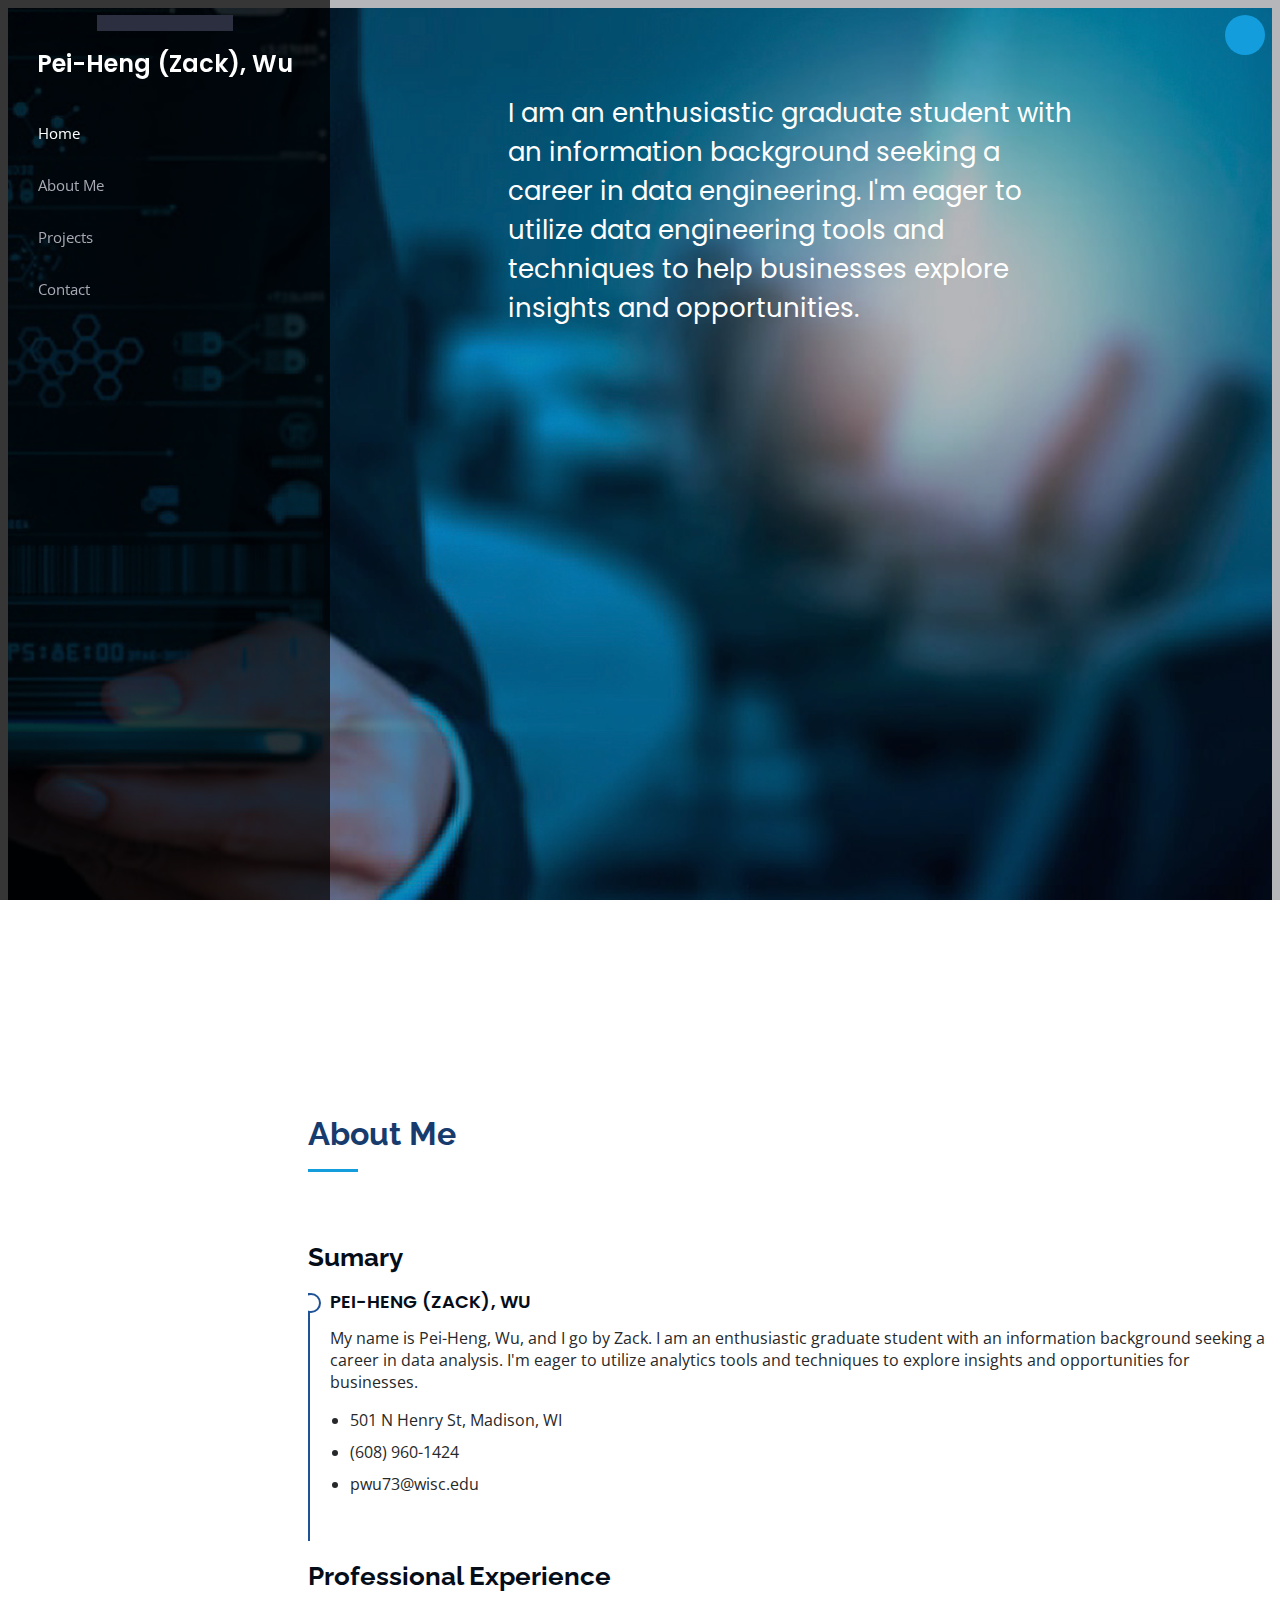
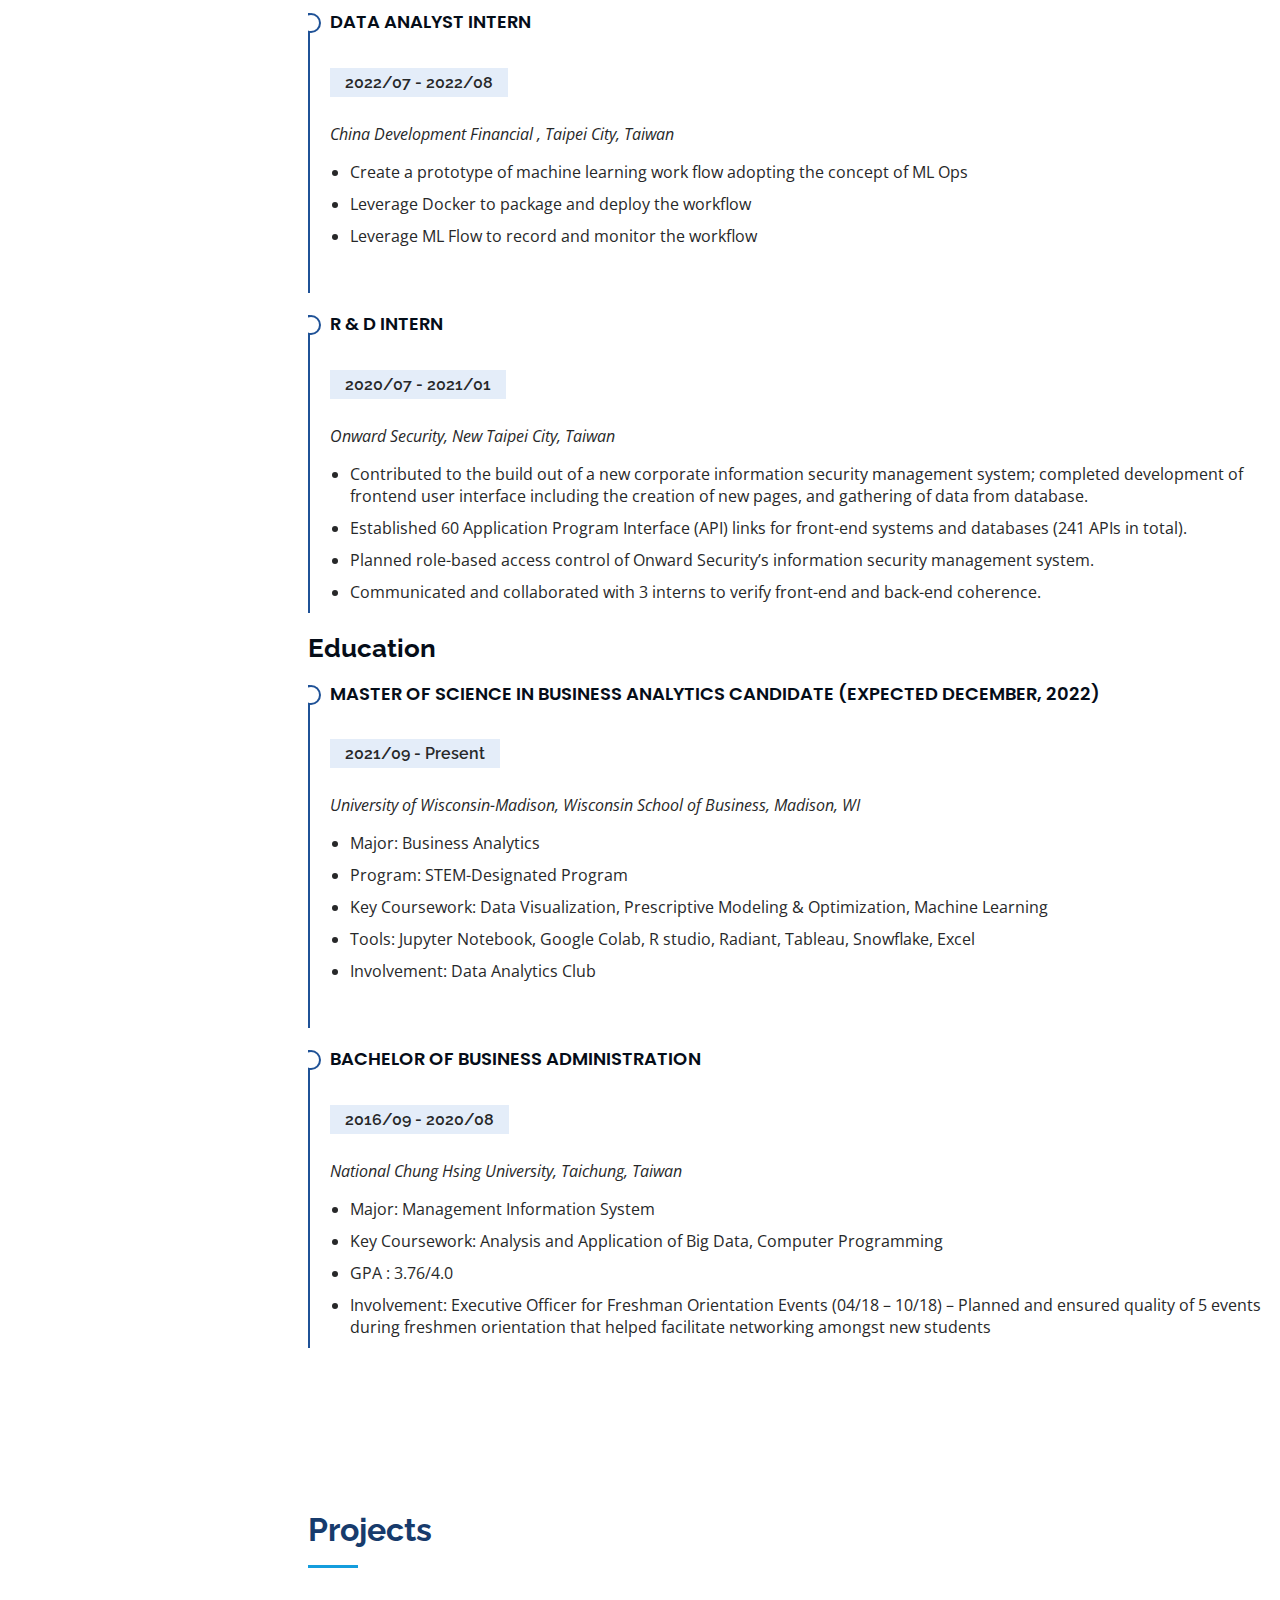
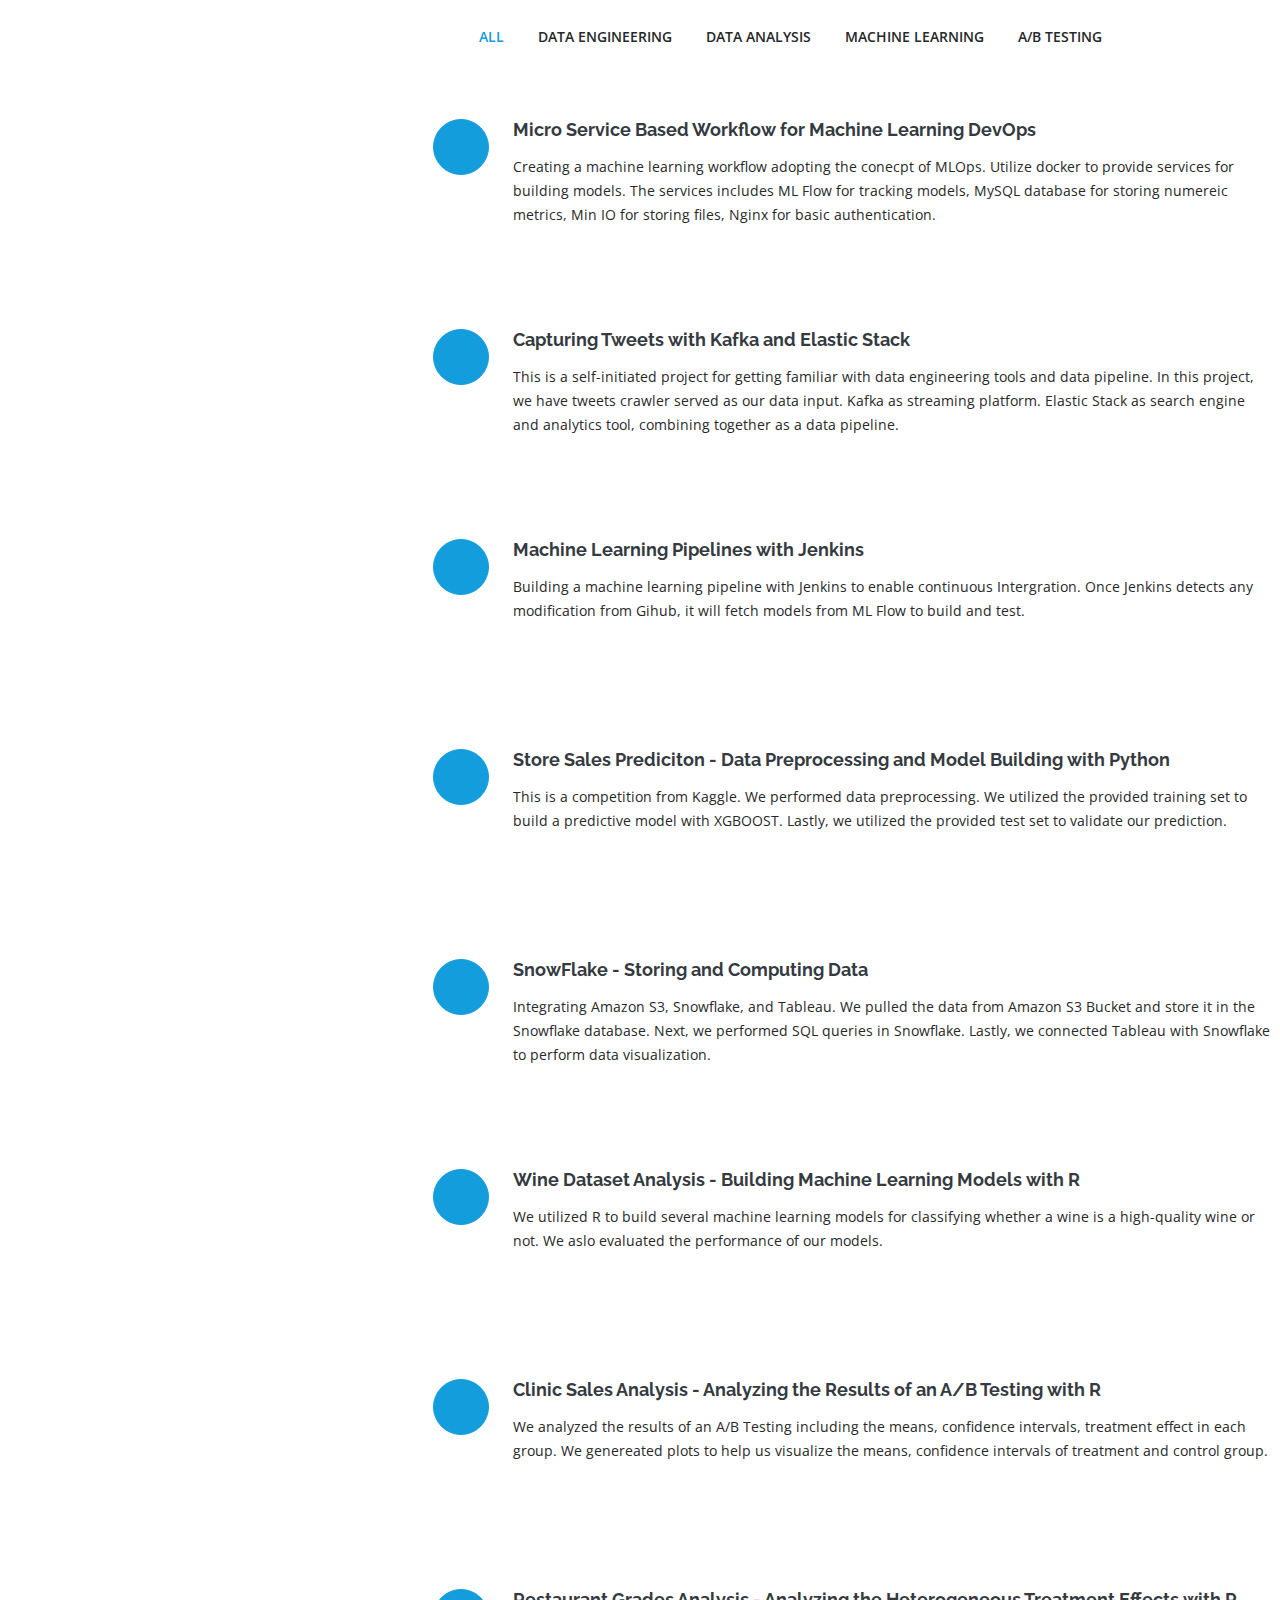
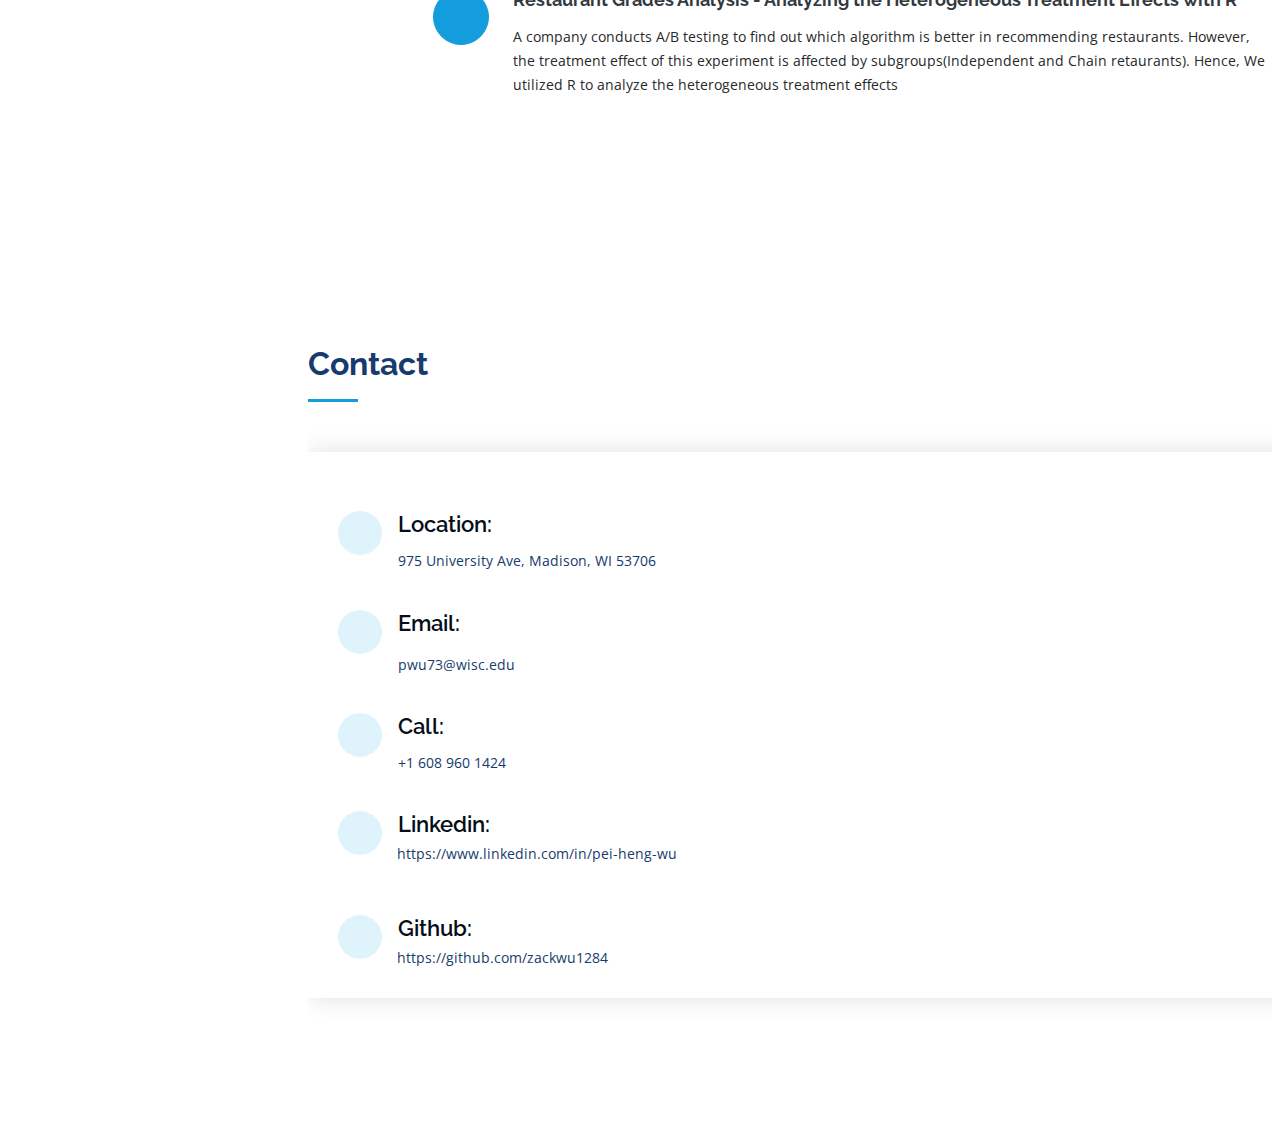
==== commit 10c2116f: "change url" ====
--- a/index.html
+++ b/index.html
@@ -612,7 +612,7 @@
               <div class="github">
                 <i class="bi bi-github"></i>
                 <h4>Github:</h4>
-                <a href="https://github.com/zack1284">https://github.com/zack1284</a>
+                <a href="https://github.com/zackwu1284">https://github.com/zackwu1284</a>
               </div>
 
               <!-- <iframe
